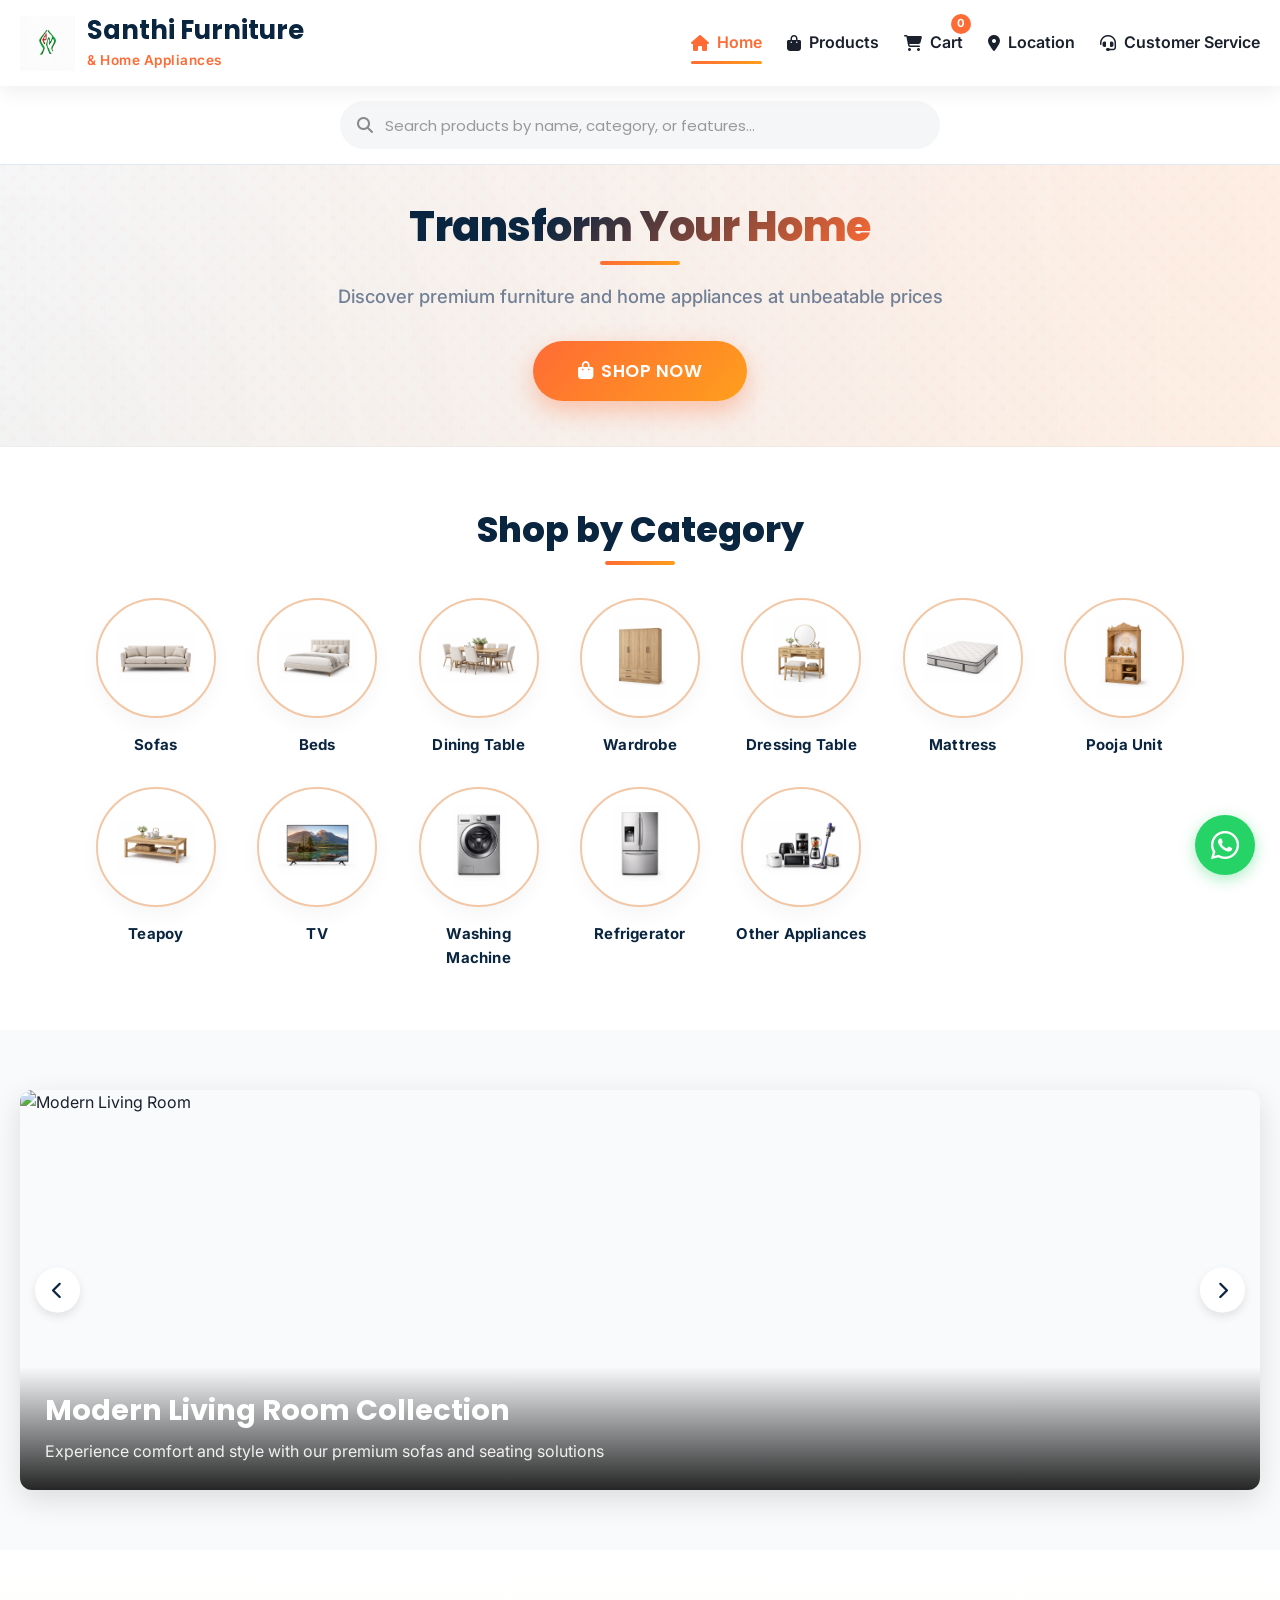
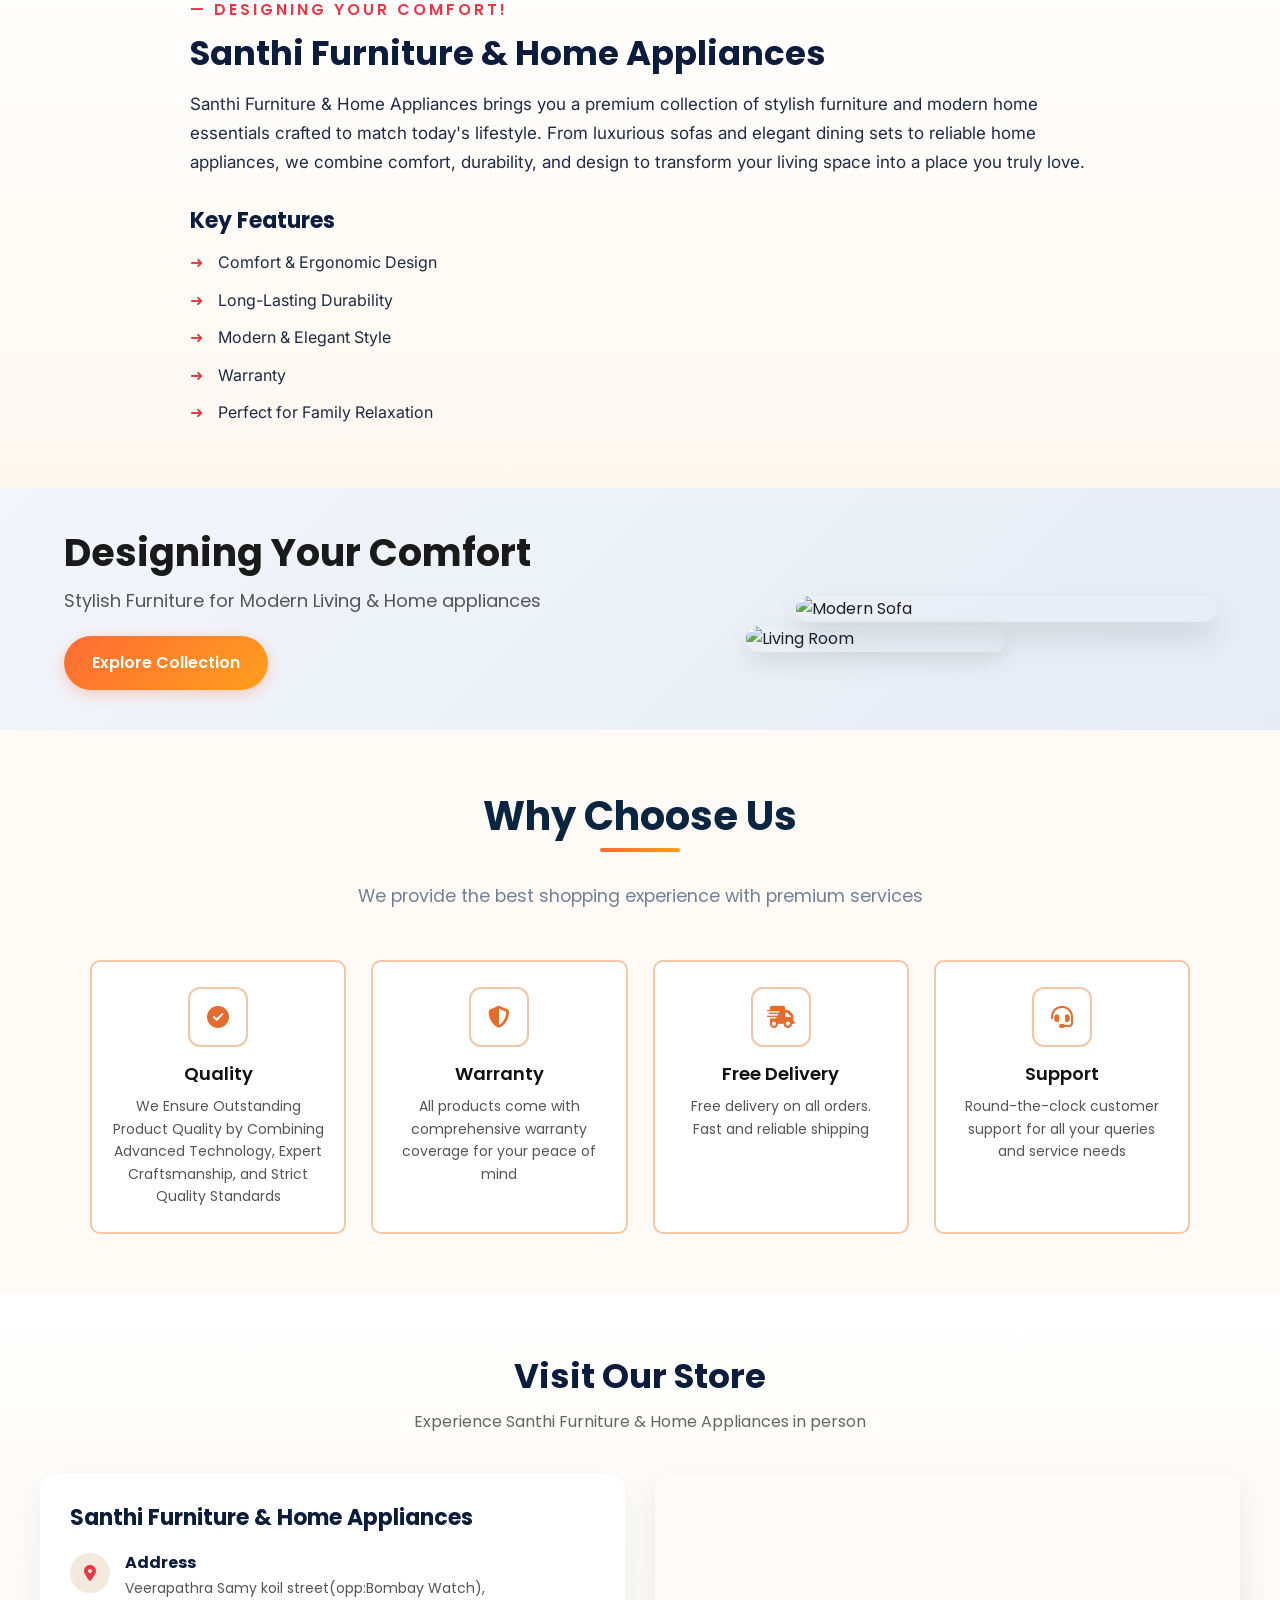
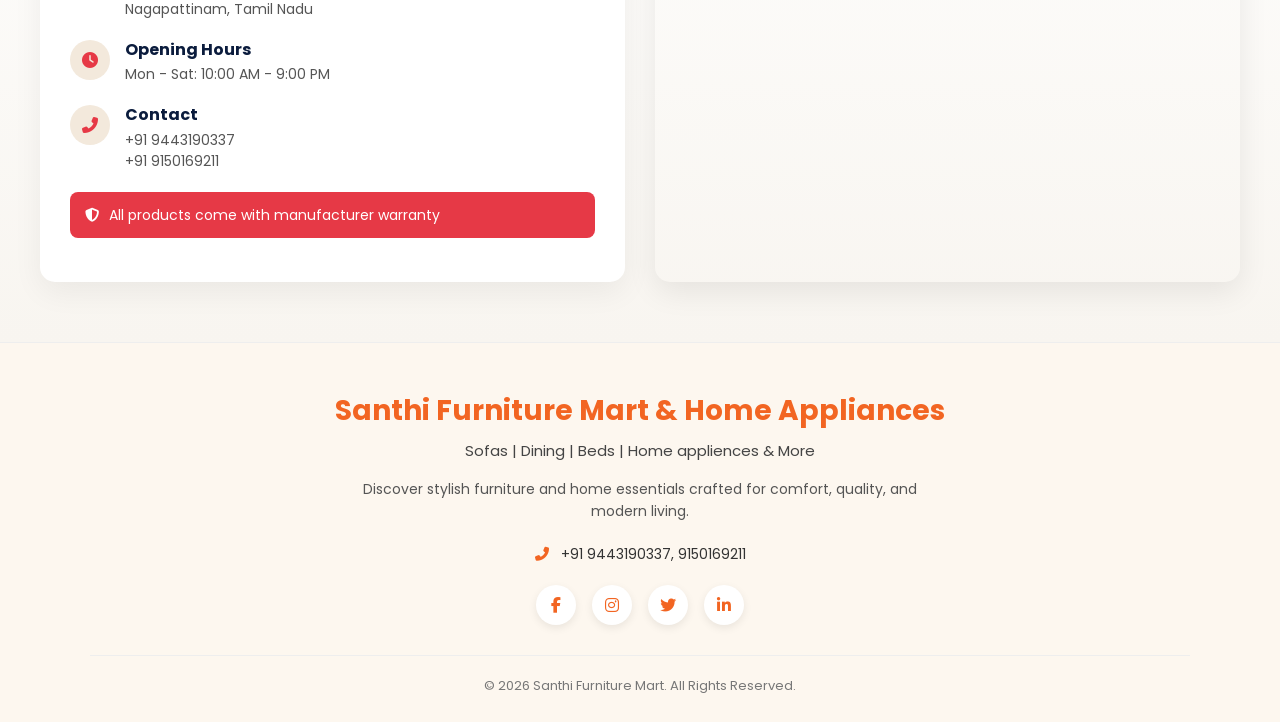
==== index.html @ c4fc2b6d "completed" ====
<!DOCTYPE html>
<html lang="en">
<head>
    <meta charset="UTF-8">
    <meta name="viewport" content="width=device-width, initial-scale=1.0">
    <title>Santhi Furniture Mart & Home Appliances | Premium Home Solutions</title>
    <link rel="stylesheet" href="https://cdnjs.cloudflare.com/ajax/libs/font-awesome/6.4.0/css/all.min.css">
    <link href="https://fonts.googleapis.com/css2?family=Poppins:wght@300;400;500;600;700;800;900&family=Inter:wght@300;400;500;600;700&display=swap" rel="stylesheet">
    <style>
        /* ===== CSS VARIABLES ===== */
        :root {
            --primary: #0a2540;
            --primary-light: #1a3a5f;
            --secondary: #ff6b35;
            --secondary-light: #ff9f1c;
            --accent: #2ecc71;
            --light: #f8fafc;
            --dark: #1a202c;
            --gray: #718096;
            --light-gray: #e2e8f0;
            --white: #ffffff;
            --shadow: 0 4px 12px rgba(0, 0, 0, 0.08);
            --shadow-lg: 0 10px 30px rgba(0, 0, 0, 0.12);
            --shadow-hover: 0 15px 35px rgba(0, 0, 0, 0.15);
            --transition: all 0.3s cubic-bezier(0.25, 0.46, 0.45, 0.94);
            --radius: 12px;
            --radius-lg: 16px;
            --gradient: linear-gradient(135deg, var(--primary) 0%, var(--primary-light) 100%);
            --gradient-secondary: linear-gradient(135deg, var(--secondary) 0%, var(--secondary-light) 100%);
        }

        /* ===== RESET & BASE STYLES ===== */
        * {
            margin: 0;
            padding: 0;
            box-sizing: border-box;
        }

        html {
            scroll-behavior: smooth;
        }

        body {
            font-family: 'Inter', sans-serif;
            color: var(--dark);
            line-height: 1.6;
            background-color: #fdf7ef;
            overflow-x: hidden;
        }

        h1, h2, h3, h4, h5, h6 {
            font-family: 'Poppins', sans-serif;
            font-weight: 700;
            line-height: 1.3;
        }

        a {
            text-decoration: none;
            color: inherit;
        }

        ul {
            list-style: none;
        }

        img {
            max-width: 100%;
            height: auto;
            display: block;
        }

        .container {
            width: 100%;
            max-width: 1280px;
            margin: 0 auto;
            padding: 0 20px;
        }

        .btn {
            display: inline-flex;
            align-items: center;
            justify-content: center;
            gap: 8px;
            padding: 14px 28px;
            border-radius: 50px;
            font-weight: 600;
            font-size: 1rem;
            transition: var(--transition);
            cursor: pointer;
            border: none;
            font-family: 'Poppins', sans-serif;
        }

        .btn-primary {
            background: var(--gradient-secondary);
            color: white;
            box-shadow: 0 4px 15px rgba(255, 107, 53, 0.3);
        }

        .btn-primary:hover {
            transform: translateY(-3px);
            box-shadow: 0 8px 20px rgba(255, 107, 53, 0.4);
        }

        .btn-outline {
            background: transparent;
            color: var(--primary);
            border: 2px solid var(--primary);
        }

        .btn-outline:hover {
            background: var(--primary);
            color: white;
        }

        .btn-large {
            padding: 18px 40px;
            font-size: 1.2rem;
        }

        .section-title {
            text-align: center;
            margin-bottom: 50px;
        }

        .section-title h2 {
            font-size: 2.5rem;
            color: var(--primary);
            margin-bottom: 15px;
            position: relative;
            display: inline-block;
        }

        .section-title h2::after {
            content: '';
            position: absolute;
            bottom: -10px;
            left: 50%;
            transform: translateX(-50%);
            width: 80px;
            height: 4px;
            background: var(--gradient-secondary);
            border-radius: 2px;
        }

        .section-title p {
            color: var(--gray);
            max-width: 600px;
            margin: 25px auto 0;
            font-size: 1.1rem;
        }

        /* ===== HEADER & NAVIGATION ===== */
        header {
            background: var(--white);
            box-shadow: 0 4px 20px rgba(0, 0, 0, 0.08);
            position: sticky;
            top: 0;
            z-index: 1000;
            padding: 15px 0;
        }

        .header-container {
            display: flex;
            align-items: center;
            justify-content: space-between;
        }

        /* Logo & Brand */
        .logo-container {
            display: flex;
            align-items: center;
            gap: 12px;
        }

        .logo-img {
            width: 55px;
            height: 55px;
            object-fit: contain;
        }

        .brand-text h1 {
            font-size: 1.6rem;
            color: var(--primary);
            margin-bottom: 4px;
            line-height: 1.2;
        }

        .brand-text p {
            font-size: 0.85rem;
            color: var(--secondary);
            font-weight: 600;
            letter-spacing: 0.5px;
        }

        /* Desktop Navigation */
        .desktop-nav {
            display: flex;
            align-items: center;
            gap: 30px;
            width: 100%;
        }

        .nav-links {
            display: flex;
            gap: 25px;
            margin-left: auto;
        }

        .nav-links a {
            font-weight: 600;
            font-size: 1rem;
            color: var(--dark);
            padding: 8px 0;
            position: relative;
            transition: var(--transition);
            display: flex;
            align-items: center;
            gap: 8px;
        }

        .nav-links a:hover {
            color: var(--secondary);
        }

        .nav-links a.active {
            color: var(--secondary);
        }

        .nav-links a.active::after {
            content: '';
            position: absolute;
            bottom: 0;
            left: 0;
            width: 100%;
            height: 3px;
            background: var(--gradient-secondary);
            border-radius: 3px;
        }

        .cart-icon {
            position: relative;
            font-size: 1.3rem;
            color: var(--primary);
        }

        .cart-count {
            position: absolute;
            top: -8px;
            right: -8px;
            background: var(--secondary);
            color: white;
            font-size: 0.7rem;
            font-weight: 700;
            width: 20px;
            height: 20px;
            border-radius: 50%;
            display: flex;
            align-items: center;
            justify-content: center;
        }

        /* Mobile Navigation */
        .mobile-nav {
            display: none;
            align-items: center;
            justify-content: space-between;
            width: 100%;
        }

        .mobile-nav-right {
            display: flex;
            align-items: center;
            gap: 20px;
        }

        .mobile-menu-btn {
            background: none;
            border: none;
            font-size: 1.5rem;
            color: var(--primary);
            cursor: pointer;
            padding: 8px;
            border-radius: 8px;
            transition: var(--transition);
        }

        .mobile-menu-btn:hover {
            background: rgba(10, 37, 64, 0.05);
        }

        .mobile-nav-links {
            position: fixed;
            top: 0;
            right: -100%;
            width: 85%;
            max-width: 320px;
            height: 100vh;
            background: var(--white);
            padding: 30px 25px;
            box-shadow: -5px 0 30px rgba(0, 0, 0, 0.1);
            z-index: 1001;
            transition: var(--transition);
            overflow-y: auto;
            display: flex;
            flex-direction: column;
        }

        .mobile-nav-links.active {
            right: 0;
        }

        .mobile-nav-header {
            display: flex;
            align-items: center;
            justify-content: space-between;
            margin-bottom: 30px;
            padding-bottom: 20px;
            border-bottom: 1px solid var(--light-gray);
        }

        .mobile-nav-header .logo-container {
            gap: 10px;
        }

        .mobile-nav-header .logo-img {
            width: 45px;
            height: 45px;
        }

        .mobile-nav-header .brand-text h1 {
            font-size: 1.3rem;
        }

        .close-menu-btn {
            background: none;
            border: none;
            font-size: 1.8rem;
            color: var(--gray);
            cursor: pointer;
            padding: 5px;
        }

        .mobile-nav-links ul {
            display: flex;
            flex-direction: column;
            gap: 5px;
        }

        .mobile-nav-links ul li a {
            display: flex;
            align-items: center;
            gap: 12px;
            padding: 16px 20px;
            border-radius: 10px;
            font-weight: 600;
            color: var(--dark);
            transition: var(--transition);
        }

        .mobile-nav-links ul li a:hover,
        .mobile-nav-links ul li a.active {
            background: rgba(255, 107, 53, 0.1);
            color: var(--secondary);
        }

        .mobile-nav-links ul li a i {
            font-size: 1.2rem;
            width: 24px;
        }

        .mobile-cart-count {
            background: var(--secondary);
            color: white;
            font-size: 0.75rem;
            font-weight: 700;
            padding: 2px 8px;
            border-radius: 10px;
            margin-left: auto;
        }

        /* ===== SEARCH BAR SECTION (ALWAYS VISIBLE) ===== */
        .search-section {
            background: white;
            padding: 15px 0;
            border-bottom: 1px solid var(--light-gray);
            display: block;
        }

        .search-container {
            display: flex;
            flex-direction: column;
            gap: 15px;
        }

        .search-bar {
            display: flex;
            align-items: center;
            background: #f4f6f8;
            border-radius: 50px;
            padding: 0 15px;
            height: 48px;
            border: 2px solid transparent;
            transition: var(--transition);
            position: relative;
            max-width: 600px;
            margin: 0 auto;
            width: 100%;
        }

        .search-bar:focus-within {
            background: #ffffff;
            border-color: #ff6b35;
            box-shadow: 0 0 0 4px rgba(255,107,53,0.08);
        }

        .search-bar i {
            color: #888;
            font-size: 16px;
            margin-right: 12px;
        }

        .search-bar input {
            border: none;
            outline: none;
            background: transparent;
            width: 100%;
            font-size: 15px;
            font-family: 'Poppins', sans-serif;
            color: var(--dark);
        }

        .search-bar input::placeholder {
            color: #999;
        }

        .search-results {
            position: absolute;
            top: 100%;
            left: 0;
            right: 0;
            background: white;
            border-radius: var(--radius);
            box-shadow: var(--shadow-lg);
            max-height: 350px;
            overflow-y: auto;
            display: none;
            z-index: 1000;
            margin-top: 8px;
        }

        .search-results.active {
            display: block;
        }

        .search-result-item {
            display: flex;
            align-items: center;
            gap: 12px;
            padding: 12px;
            border-bottom: 1px solid var(--light-gray);
            cursor: pointer;
            transition: var(--transition);
        }

        .search-result-item:hover {
            background: var(--light);
        }

        .search-result-item img {
            width: 45px;
            height: 45px;
            object-fit: contain;
            background: #f8f9fa;
            border-radius: 6px;
            padding: 5px;
        }

        .search-result-info h4 {
            font-size: 0.9rem;
            color: var(--primary);
            margin-bottom: 4px;
        }

        .search-result-info p {
            font-size: 0.8rem;
            color: var(--secondary);
            font-weight: 600;
        }

        .no-results {
            padding: 15px;
            text-align: center;
            color: var(--gray);
        }

        /* ===== SHOP CATEGORY SECTION ===== */
        .shop-category {
            padding: 60px 20px;
            text-align: center;
            background: #ffffff;
            position: relative;
        }

        .shop-category h2 {
            font-size: 2.2rem;
            margin-bottom: 45px;
            color: var(--primary);
            font-weight: 800;
            position: relative;
            display: inline-block;
        }

        .shop-category h2::after {
            content: '';
            position: absolute;
            bottom: -12px;
            left: 50%;
            transform: translateX(-50%);
            width: 70px;
            height: 4px;
            background: var(--gradient-secondary);
            border-radius: 4px;
        }

        .category-grid {
            display: grid;
            grid-template-columns: repeat(auto-fit, minmax(120px, 1fr));
            gap: 30px;
            max-width: 1100px;
            margin: auto;
        }

        .category-card {
            text-decoration: none;
            color: var(--primary);
            font-weight: 700;
            transition: var(--transition);
        }

        .circle {
            width: 120px;
            height: 120px;
            margin: auto;
            border-radius: 50%;
            overflow: hidden;
            background: #ffffff;
            display: flex;
            align-items: center;
            justify-content: center;
            position: relative;
            border: 2px solid #f2c7a6;
            transition: all 0.4s cubic-bezier(0.175, 0.885, 0.32, 1.275);
            box-shadow: 0 8px 20px rgba(0, 0, 0, 0.04);
        }

        .category-card:hover .circle {
            border-color: var(--secondary);
            background: #ffffff;
            box-shadow: 0 15px 35px rgba(255, 107, 53, 0.18);
            transform: translateY(-8px);
        }

        .circle img {
            width: 70%;
            height: 70%;
            object-fit: contain;
            transition: transform 0.4s ease;
            transform: scale(1);
        }

        .category-card:hover .circle img {
            transform: scale(1.15) rotate(5deg);
        }

        .category-card:active .circle img {
            transform: scale(1.05);
        }

        .category-card span {
            display: block;
            margin-top: 15px;
            font-size: 15px;
            color: var(--primary);
            transition: var(--transition);
            font-weight: 700;
            letter-spacing: 0.2px;
        }

        .category-card:hover span {
            color: var(--secondary);
            transform: translateY(2px);
        }

        /* ===== HERO SECTION (SMALLER) ===== */
        .hero-section {
            padding: 35px 0 45px;
            background: radial-gradient(circle at top right, rgba(255, 107, 53, 0.08), transparent), 
                        radial-gradient(circle at bottom left, rgba(10, 37, 64, 0.05), transparent),
                        linear-gradient(135deg, #ffffff 0%, #fdf7ef 100%);
            text-align: center;
            position: relative;
            overflow: hidden;
            border-bottom: 1px solid rgba(0,0,0,0.03);
        }

        .hero-section::before {
            content: '';
            position: absolute;
            top: 0;
            left: 0;
            right: 0;
            bottom: 0;
            background: url('data:image/svg+xml,<svg width="20" height="20" viewBox="0 0 20 20" xmlns="http://www.w3.org/2000/svg"><g fill="%23ff6b35" fill-opacity="0.02" fill-rule="evenodd"><circle cx="3" cy="3" r="3" /><circle cx="13" cy="13" r="3" /></g></svg>');
            pointer-events: none;
        }

        .hero-section .section-title {
            margin-bottom: 30px;
        }

        .hero-section .section-title h2 {
            font-size: 2.6rem;
            margin-bottom: 12px;
            font-weight: 800;
            background: linear-gradient(135deg, var(--primary) 30%, var(--secondary) 100%);
            -webkit-background-clip: text;
            -webkit-text-fill-color: transparent;
            letter-spacing: -0.5px;
        }

        .hero-section .section-title p {
            font-size: 1.15rem;
            margin-top: 15px;
            color: var(--gray);
            max-width: 650px;
            margin-left: auto;
            margin-right: auto;
            font-weight: 500;
        }

        .hero-cta {
            margin-top: 25px;
        }

        .hero-cta .btn {
            padding: 16px 45px;
            font-size: 1.1rem;
            letter-spacing: 0.5px;
            text-transform: uppercase;
            box-shadow: 0 10px 25px rgba(255, 107, 53, 0.35);
        }

        /* ===== FEATURED PRODUCTS SLIDER ===== */
        .featured-section {
            padding: 60px 0;
            background-color: #f8fafc;
        }

        .slider-container {
            position: relative;
            overflow: hidden;
            border-radius: var(--radius);
            box-shadow: var(--shadow-lg);
            height: 400px;
        }

        .slider {
            display: flex;
            transition: transform 0.5s ease;
            height: 100%;
        }

        .slide {
            min-width: 100%;
            height: 100%;
            position: relative;
        }

        .slide img {
            width: 100%;
            height: 100%;
            object-fit: cover;
        }

        .slide-content {
            position: absolute;
            bottom: 0;
            left: 0;
            right: 0;
            background: linear-gradient(transparent, rgba(0,0,0,0.85));
            color: white;
            padding: 25px;
        }

        .slide-content h3 {
            font-size: 1.8rem;
            margin-bottom: 10px;
        }

        .slide-content p {
            font-size: 1rem;
            max-width: 600px;
            opacity: 0.9;
        }

        .slider-nav {
            position: absolute;
            top: 50%;
            transform: translateY(-50%);
            width: 100%;
            display: flex;
            justify-content: space-between;
            padding: 0 15px;
            z-index: 10;
        }

        .slider-btn {
            background-color: rgba(255, 255, 255, 0.9);
            border: none;
            width: 45px;
            height: 45px;
            border-radius: 50%;
            font-size: 1.1rem;
            color: var(--primary);
            cursor: pointer;
            transition: var(--transition);
            display: flex;
            align-items: center;
            justify-content: center;
            box-shadow: 0 4px 10px rgba(0, 0, 0, 0.1);
        }

        .slider-btn:hover {
            background-color: white;
            transform: scale(1.1);
            color: var(--secondary);
        }

        .slider-dots {
            display: flex;
            justify-content: center;
            gap: 10px;
            margin-top: 20px;
        }

        .dot {
            width: 12px;
            height: 12px;
            border-radius: 50%;
            background-color: var(--light-gray);
            cursor: pointer;
            transition: var(--transition);
        }

        .dot.active {
            background-color: var(--secondary);
            transform: scale(1.2);
        }

        /* ===== ABOUT BRAND SECTION ===== */
        .about-brand {
            padding: 50px 20px;
            background: linear-gradient(to bottom, #ffffff, #fdf7ef);
        }

        .content {
            max-width: 900px;
            margin: auto;
        }

        .tagline {
            color: #e63946;
            letter-spacing: 3px;
            font-weight: 600;
            margin-bottom: 10px;
            opacity: 0;
            transform: translateY(20px);
        }

        .brand-name {
            font-size: 34px;
            color: #0b1c3d;
            margin: 5px 0 15px;
            font-weight: 700;
            opacity: 0;
            transform: translateY(20px);
        }

        .description {
            font-size: 17px;
            line-height: 1.7;
            color: #1f2a44;
            opacity: 0;
            transform: translateY(20px);
            margin-bottom: 25px;
        }

        .features-title {
            margin-top: 30px;
            font-size: 22px;
            color: #0b1c3d;
            opacity: 0;
            margin-bottom: 15px;
        }

        .features {
            list-style: none;
            padding: 0;
        }

        .features li {
            font-size: 16px;
            margin-bottom: 12px;
            padding-left: 28px;
            position: relative;
            color: #1f2a44;
            opacity: 0;
            transform: translateX(-20px);
        }

        .features li::before {
            content: "➜";
            position: absolute;
            left: 0;
            color: #e63946;
            font-size: 16px;
            top: 0;
        }

        @keyframes fadeUp {
            to {
                opacity: 1;
                transform: translateY(0);
            }
        }

        @keyframes fadeRight {
            to {
                opacity: 1;
                transform: translateX(0);
            }
        }

        .animate {
            animation-fill-mode: forwards;
        }

        .fade-up {
            animation: fadeUp 0.8s ease forwards;
        }

        .fade-right {
            animation: fadeRight 0.6s ease forwards;
        }

        /* ===== DESIGN YOUR COMFORT SECTION ===== */
        .hero {
            display: flex;
            align-items: center;
            justify-content: space-between;
            padding: 40px 5%;
            background: linear-gradient(135deg, #f3f6fb, #e6ecf5);
            font-family: 'Poppins', sans-serif;
            min-height: auto;
        }

        .hero-text {
            max-width: 520px;
        }

        .hero-text h1 {
            font-size: 38px;
            color: #1a1a1a;
            margin-bottom: 10px;
        }

        .hero-text p {
            font-size: 18px;
            color: #555;
            margin-bottom: 20px;
        }

        .hero-images {
            position: relative;
            margin-top: 0;
        }

        .img-main {
            width: 420px;
            border-radius: 20px;
            box-shadow: 0 15px 30px rgba(0,0,0,0.12);
        }

        .img-small {
            width: 260px;
            position: absolute;
            bottom: -30px;
            left: -50px;
            border-radius: 15px;
            box-shadow: 0 10px 25px rgba(0,0,0,0.1);
            transition: var(--transition);
        }

        .img-small:hover {
            transform: scale(1.05);
        }

        /* ===== FEATURES SECTION (WHY CHOOSE US) ===== */
        .features-section {
            background: #fffaf5;
            padding: 60px 20px;
            font-family: 'Poppins', sans-serif;
        }

        .features-grid {
            display: grid;
            grid-template-columns: repeat(4, 1fr);
            gap: 20px;
            max-width: 1100px;
            margin: 0 auto;
        }

        .feature-card {
            background: #ffffff;
            border: 2px solid #f2c7a6;
            border-radius: 10px;
            padding: 25px 20px;
            text-align: center;
            transition: var(--transition);
            opacity: 0;
            transform: translateY(30px);
        }

        .feature-card.animate {
            opacity: 1;
            transform: translateY(0);
            transition: opacity 0.8s ease, transform 0.8s ease;
        }

        .feature-card:hover {
            transform: translateY(-5px);
            box-shadow: 0 8px 20px rgba(0,0,0,0.08);
        }

        .feature-icon {
            width: 60px;
            height: 60px;
            margin: 0 auto 15px;
            border: 2px solid #f2c7a6;
            border-radius: 12px;
            display: flex;
            align-items: center;
            justify-content: center;
            font-size: 22px;
            color: #e46c2f;
            background: #fff;
        }

        .feature-card h4 {
            font-size: 18px;
            font-weight: 600;
            color: #111;
            margin-bottom: 10px;
        }

        .feature-card p {
            font-size: 14px;
            color: #555;
            line-height: 1.6;
            margin: 0;
        }

        /* ===== LOCATION SECTION ===== */
        .location-section {
            padding: 60px 20px;
            background: linear-gradient(to bottom, #ffffff, #f8f5f0);
            font-family: 'Poppins', sans-serif;
        }

        .section-header {
            text-align: center;
            margin-bottom: 40px;
        }

        .section-header h2 {
            font-size: 34px;
            color: #0b1c3d;
            margin-bottom: 10px;
        }

        .section-header p {
            color: #666;
            font-size: 16px;
        }

        .location-wrapper {
            display: grid;
            grid-template-columns: 1fr 1fr;
            gap: 30px;
            align-items: stretch;
            max-width: 1200px;
            margin: 0 auto;
        }

        .location-card {
            background: #ffffff;
            padding: 30px;
            border-radius: 15px;
            box-shadow: 0 10px 30px rgba(0,0,0,0.06);
            transition: var(--transition);
        }

        .location-card:hover {
            transform: translateY(-5px);
        }

        .location-card h3 {
            margin-bottom: 20px;
            font-size: 22px;
            color: #0b1c3d;
        }

        .info-item {
            display: flex;
            align-items: flex-start;
            margin-bottom: 20px;
        }

        .icon {
            width: 40px;
            height: 40px;
            background: #f3e9dc;
            border-radius: 50%;
            display: flex;
            align-items: center;
            justify-content: center;
            margin-right: 15px;
            flex-shrink: 0;
        }

        .icon i {
            color: #e63946;
            font-size: 16px;
        }

        .info-item h4 {
            margin: 0;
            font-size: 16px;
            color: #0b1c3d;
        }

        .info-item p {
            margin: 4px 0 0;
            color: #555;
            font-size: 14px;
            line-height: 1.5;
        }

        .warranty-box {
            margin-top: 20px;
            padding: 12px 15px;
            background: #e63946;
            color: #fff;
            border-radius: 8px;
            display: flex;
            align-items: center;
            font-size: 14px;
        }

        .warranty-box i {
            margin-right: 10px;
        }

        .map-card {
            border-radius: 15px;
            overflow: hidden;
            box-shadow: 0 10px 30px rgba(0,0,0,0.08);
            min-height: 400px;
        }

        .map-card iframe {
            width: 100%;
            height: 100%;
            min-height: 400px;
            border: none;
        }

        /* ===== WHATSAPP BUTTON ===== */
        .whatsapp-chat {
            position: fixed;
            bottom: 25px;
            right: 25px;
            z-index: 999;
        }

        .whatsapp-btn {
            width: 60px;
            height: 60px;
            background-color: #25D366;
            border-radius: 50%;
            display: flex;
            align-items: center;
            justify-content: center;
            color: white;
            font-size: 2rem;
            box-shadow: 0 4px 15px rgba(37, 211, 102, 0.4);
            transition: var(--transition);
            text-decoration: none;
            animation: pulse 2s infinite;
        }

        .whatsapp-btn:hover {
            transform: scale(1.1);
            box-shadow: 0 6px 20px rgba(37, 211, 102, 0.6);
        }

        @keyframes pulse {
            0% { box-shadow: 0 0 0 0 rgba(37, 211, 102, 0.7); }
            70% { box-shadow: 0 0 0 12px rgba(37, 211, 102, 0); }
            100% { box-shadow: 0 0 0 0 rgba(37, 211, 102, 0); }
        }

        /* ===== FOOTER ===== */
        .main-footer {
            background: #fdf7ef;
            padding: 50px 20px 25px;
            font-family: 'Poppins', sans-serif;
            color: #222;
            border-top: 1px solid #eee;
        }

        .footer-container {
            max-width: 1100px;
            margin: auto;
            text-align: center;
        }

        .footer-logo {
            font-size: 28px;
            font-weight: 700;
            color: #f26522;
            margin-bottom: 10px;
        }

        .footer-tagline {
            font-size: 15px;
            color: #444;
            margin-bottom: 15px;
        }

        .footer-description {
            font-size: 14px;
            color: #555;
            max-width: 600px;
            margin: 0 auto 20px;
            line-height: 1.6;
        }

        .footer-contact p {
            font-size: 14px;
            margin: 5px 0;
            color: #333;
        }

        .footer-contact i {
            color: #f26522;
            margin-right: 8px;
        }

        .footer-socials {
            margin: 20px 0 30px;
        }

        .footer-socials a {
            display: inline-flex;
            justify-content: center;
            align-items: center;
            width: 40px;
            height: 40px;
            margin: 0 6px;
            border-radius: 50%;
            background: #fff;
            color: #f26522;
            font-size: 16px;
            box-shadow: 0 3px 8px rgba(0,0,0,0.08);
            transition: var(--transition);
        }

        .footer-socials a:hover {
            background: #f26522;
            color: #fff;
            transform: translateY(-3px);
        }

        .footer-bottom {
            margin-top: 30px;
            padding-top: 20px;
            border-top: 1px solid #eee;
            font-size: 13px;
            color: #777;
        }

        /* ===== MODAL STYLES ===== */
        .full-page-modal {
            display: none;
            position: fixed;
            top: 0;
            left: 0;
            width: 100%;
            height: 100%;
            background-color: white;
            z-index: 2000;
            overflow-y: auto;
            animation: slideIn 0.3s ease;
        }

        @keyframes slideIn {
            from { transform: translateY(100%); opacity: 0; }
            to { transform: translateY(0); opacity: 1; }
        }

        .modal-content {
            padding: 20px;
            max-width: 1200px;
            margin: 0 auto;
            position: relative;
        }

        .modal-close-btn {
            position: absolute;
            top: 20px;
            right: 20px;
            background: none;
            border: none;
            color: var(--gray);
            font-size: 2rem;
            cursor: pointer;
            transition: var(--transition);
            z-index: 100;
            width: 40px;
            height: 40px;
            display: flex;
            align-items: center;
            justify-content: center;
            border-radius: 50%;
        }

        .modal-close-btn:hover {
            background: rgba(0, 0, 0, 0.05);
            color: var(--dark);
        }

        /* ===== NOTIFICATION STYLES ===== */
        .notification {
            position: fixed;
            top: 100px;
            right: 20px;
            background: var(--secondary);
            color: white;
            padding: 15px 20px;
            border-radius: var(--radius);
            z-index: 9999;
            animation: slideIn 0.3s ease;
            box-shadow: var(--shadow-lg);
            max-width: 300px;
            font-weight: 600;
        }

        @keyframes slideOut {
            from { transform: translateX(0); opacity: 1; }
            to { transform: translateX(100%); opacity: 0; }
        }

        /* ===== CART MODAL ENHANCEMENTS ===== */
        .cart-full {
            max-width: 1200px;
            margin: 0 auto;
            padding-top: 40px;
        }

        .cart-header {
            margin-bottom: 25px;
        }

        .cart-header h3 {
            font-size: 1.8rem;
            color: var(--primary);
            margin-bottom: 8px;
        }

        .cart-header p {
            color: var(--gray);
            font-size: 0.9rem;
        }

        .cart-items-grid {
            display: grid;
            grid-template-columns: repeat(auto-fill, minmax(280px, 1fr));
            gap: 20px;
            margin-bottom: 30px;
        }

        .cart-item-full {
            display: flex;
            flex-direction: column;
            padding: 15px;
            background: white;
            border-radius: var(--radius);
            box-shadow: var(--shadow);
            align-items: center;
            text-align: center;
            height: 100%;
        }

        .cart-item-image {
            width: 100%;
            height: 180px;
            background: #f8f9fa;
            border-radius: var(--radius);
            overflow: hidden;
            display: flex;
            align-items: center;
            justify-content: center;
            padding: 15px;
            margin-bottom: 15px;
        }

        .cart-item-image img {
            max-width: 100%;
            max-height: 100%;
            object-fit: contain;
        }

        .cart-item-details {
            display: flex;
            flex-direction: column;
            gap: 10px;
            width: 100%;
            flex-grow: 1;
        }

        .cart-item-title {
            font-size: 1.1rem;
            font-weight: 600;
            color: var(--primary);
            margin: 0;
            line-height: 1.3;
        }

        .cart-item-price {
            font-size: 1.2rem;
            color: var(--secondary);
            font-weight: 700;
        }

        .cart-item-quantity {
            display: flex;
            align-items: center;
            justify-content: center;
            gap: 12px;
            margin: 15px 0;
        }

        .quantity-btn {
            width: 36px;
            height: 36px;
            background: var(--light-gray);
            border: none;
            border-radius: 6px;
            cursor: pointer;
            display: flex;
            align-items: center;
            justify-content: center;
            font-weight: 600;
            font-size: 1rem;
            transition: var(--transition);
        }

        .quantity-btn:hover {
            background: var(--gray);
            color: white;
        }

        .cart-item-quantity span {
            min-width: 40px;
            text-align: center;
            font-weight: 600;
            font-size: 1.1rem;
        }

        .cart-item-actions {
            display: flex;
            justify-content: space-between;
            align-items: center;
            width: 100%;
            margin-top: auto;
        }

        .cart-item-total {
            font-size: 1.2rem;
            font-weight: 700;
            color: var(--primary);
        }

        .cart-item-remove {
            background: none;
            border: none;
            color: #e53e3e;
            cursor: pointer;
            padding: 8px;
            font-size: 1.2rem;
            transition: var(--transition);
            width: 40px;
            height: 40px;
            display: flex;
            align-items: center;
            justify-content: center;
            border-radius: 50%;
        }

        .cart-item-remove:hover {
            background: rgba(229, 62, 62, 0.1);
        }

        .cart-summary {
            background: white;
            padding: 20px;
            border-radius: var(--radius);
            box-shadow: var(--shadow);
            margin-top: 25px;
        }

        .summary-row {
            display: flex;
            justify-content: space-between;
            align-items: center;
            margin-bottom: 10px;
            padding-bottom: 10px;
            border-bottom: 1px solid var(--light-gray);
        }

        .summary-row:last-child {
            border-bottom: none;
            margin-bottom: 0;
            padding-bottom: 0;
        }

        .summary-label {
            color: var(--gray);
            font-size: 0.9rem;
        }

        .summary-value {
            font-weight: 600;
            color: var(--dark);
            font-size: 0.9rem;
        }

        .cart-total {
            font-size: 1.3rem;
            color: var(--secondary);
            font-weight: 700;
        }

        .cart-actions {
            display: flex;
            gap: 12px;
            margin-top: 20px;
        }

        .btn-clear-cart {
            flex: 1;
            background: transparent;
            color: #e53e3e;
            border: 2px solid #e53e3e;
            padding: 12px;
            border-radius: var(--radius);
            font-weight: 600;
            cursor: pointer;
            transition: var(--transition);
            font-size: 0.9rem;
            height: 46px;
            display: flex;
            align-items: center;
            justify-content: center;
            gap: 6px;
        }

        .btn-clear-cart:hover {
            background: #e53e3e;
            color: white;
        }

        .btn-checkout {
            flex: 2;
            background: var(--gradient-secondary);
            color: white;
            border: none;
            padding: 12px;
            border-radius: var(--radius);
            font-weight: 600;
            cursor: pointer;
            transition: var(--transition);
            font-size: 0.9rem;
            height: 46px;
            display: flex;
            align-items: center;
            justify-content: center;
            gap: 6px;
        }

        .btn-checkout:hover {
            transform: translateY(-2px);
            box-shadow: 0 5px 15px rgba(255, 107, 53, 0.3);
        }

        .empty-cart {
            text-align: center;
            padding: 60px 20px;
            color: var(--gray);
        }

        .empty-cart i {
            font-size: 4rem;
            color: var(--light-gray);
            margin-bottom: 15px;
        }

        .empty-cart h3 {
            font-size: 1.5rem;
            color: var(--primary);
            margin-bottom: 8px;
        }

        .empty-cart p {
            font-size: 1rem;
            margin-bottom: 25px;
        }

        /* ===== RESPONSIVE DESIGN ===== */
        @media (max-width: 1200px) {
            .location-wrapper {
                gap: 25px;
            }
            
            .img-main {
                width: 380px;
            }
            
            .img-small {
                width: 240px;
                left: -40px;
            }
        }

        @media (max-width: 1024px) {
            .location-wrapper {
                grid-template-columns: 1fr;
                max-width: 800px;
            }
            
            .hero {
                padding: 40px 5%;
            }
            
            .img-main {
                width: 350px;
            }
            
            .img-small {
                width: 220px;
                left: -30px;
            }
        }

        @media (max-width: 900px) {
            .hero {
                flex-direction: column;
                text-align: center;
                padding: 40px 20px;
                gap: 30px;
            }
            
            .hero-text {
                max-width: 100%;
            }
            
            .hero-text h1 {
                font-size: 32px;
            }
            
            .hero-text p {
                font-size: 16px;
            }
            
            .hero-images {
                width: 100%;
                max-width: 500px;
                margin: 0 auto;
            }
            
            .img-main {
                width: 100%;
            }
            
            .img-small {
                display: none;
            }
            
            .category-grid {
                grid-template-columns: repeat(4, 1fr);
                gap: 20px;
            }
            
            .circle {
                width: 100px;
                height: 100px;
            }
            
            .circle img {
                width: 70%;
                height: 70%;
            }
        }

        @media (max-width: 768px) {
            .desktop-nav {
                display: none;
            }
            
            .mobile-nav {
                display: flex;
            }
            
            .section-title h2 {
                font-size: 2rem;
            }
            
            .section-title p {
                font-size: 1rem;
            }
            
            .hero-section {
                padding: 15px 0 25px;
            }
            
            .hero-section .section-title h2 {
                font-size: 1.8rem;
            }
            
            .hero-cta .btn {
                padding: 12px 30px;
                font-size: 1rem;
            }
            
            .featured-section {
                padding: 50px 0;
            }
            
            .slider-container {
                height: 350px;
            }
            
            .slide-content h3 {
                font-size: 1.5rem;
            }
            
            .slide-content p {
                font-size: 0.95rem;
            }
            
            .brand-name {
                font-size: 28px;
            }
            
            .description {
                font-size: 15px;
            }
            
            .features-title {
                font-size: 20px;
            }
            
            .features li {
                font-size: 15px;
            }
            
            .features-grid {
                grid-template-columns: repeat(2, 1fr);
                gap: 15px;
            }
            
            .feature-card {
                padding: 20px 15px;
            }
            
            .feature-icon {
                width: 50px;
                height: 50px;
                font-size: 20px;
            }
            
            .feature-card h4 {
                font-size: 16px;
            }
            
            .feature-card p {
                font-size: 13px;
            }
            
            .location-section {
                padding: 50px 20px;
            }
            
            .section-header h2 {
                font-size: 28px;
            }
            
            .location-card {
                padding: 25px;
            }
            
            .location-card h3 {
                font-size: 20px;
            }
            
            .map-card iframe {
                min-height: 350px;
            }
            
            .whatsapp-btn {
                width: 55px;
                height: 55px;
                font-size: 1.8rem;
                bottom: 20px;
                right: 20px;
            }
            
            .footer-logo {
                font-size: 24px;
            }
            
            .footer-tagline {
                font-size: 14px;
            }
            
            .footer-description {
                font-size: 13px;
            }

            .cart-items-grid {
                grid-template-columns: repeat(2, 1fr);
                gap: 15px;
            }
        }

        @media (max-width: 600px) {
            .container {
                padding: 0 15px;
            }
            
            .logo-img {
                width: 50px;
                height: 50px;
            }
            
            .brand-text h1 {
                font-size: 1.3rem;
            }
            
            .brand-text p {
                font-size: 0.75rem;
            }
            
            .category-grid {
                gap: 15px;
            }
            
            .circle {
                width: 95px;
                height: 95px;
            }
            
            .category-card span {
                font-size: 13px;
            }
            
            .hero-section {
                padding: 10px 0 20px;
            }
            
            .hero-section .section-title h2 {
                font-size: 1.6rem;
            }
            
            .hero-cta .btn {
                padding: 10px 25px;
                font-size: 0.95rem;
            }
            
            .slider-container {
                height: 300px;
            }
            
            .slide-content {
                padding: 20px;
            }
            
            .slide-content h3 {
                font-size: 1.3rem;
            }
            
            .slider-btn {
                width: 40px;
                height: 40px;
                font-size: 1rem;
            }
            
            .about-brand {
                padding: 40px 15px;
            }
            
            .brand-name {
                font-size: 24px;
            }
            
            .description {
                font-size: 14px;
            }
            
            .features li {
                font-size: 14px;
            }
            
            .hero-text h1 {
                font-size: 28px;
            }
            
            .hero-text p {
                font-size: 15px;
            }
            
            .features-grid {
                grid-template-columns: repeat(2, 1fr);
                gap: 12px;
            }
            
            .feature-card {
                padding: 15px 12px;
            }
            
            .location-wrapper {
                gap: 20px;
            }
            
            .location-card {
                padding: 20px;
            }
            
            .icon {
                width: 36px;
                height: 36px;
                margin-right: 12px;
            }
            
            .info-item h4 {
                font-size: 15px;
            }
            
            .info-item p {
                font-size: 13px;
            }
            
            .map-card iframe {
                min-height: 300px;
            }
        }

        @media (max-width: 480px) {
            .shop-category h2 {
                font-size: 24px;
                margin-bottom: 25px;
            }
            
            .category-grid {
                gap: 10px;
            }
            
            .circle {
                width: 80px;
                height: 80px;
            }
            
            .category-card span {
                font-size: 12px;
                margin-top: 8px;
            }
            
            .hero-section .section-title h2 {
                font-size: 1.5rem;
            }
            
            .btn {
                padding: 12px 20px;
                font-size: 0.9rem;
            }
            
            .slider-container {
                height: 250px;
            }
            
            .slide-content {
                padding: 15px;
            }
            
            .slide-content h3 {
                font-size: 1.2rem;
            }
            
            .slide-content p {
                font-size: 0.85rem;
            }
            
            .brand-name {
                font-size: 22px;
            }
            
            .tagline {
                font-size: 14px;
                letter-spacing: 2px;
            }
            
            .hero-text h1 {
                font-size: 24px;
            }
            
            .features-grid {
                grid-template-columns: repeat(2, 1fr);
                gap: 10px;
            }
            
            .feature-icon {
                width: 45px;
                height: 45px;
                font-size: 18px;
            }
            
            .feature-card h4 {
                font-size: 15px;
            }
            
            .feature-card p {
                font-size: 12px;
            }
            
            .section-header h2 {
                font-size: 24px;
            }
            
            .location-card h3 {
                font-size: 18px;
            }
            
            .warranty-box {
                font-size: 13px;
                padding: 10px 12px;
            }
            
            .footer-logo {
                font-size: 20px;
            }
            
            .footer-socials a {
                width: 36px;
                height: 36px;
                font-size: 14px;
                margin: 0 4px;
            }
            
            .footer-bottom {
                font-size: 12px;
            }
            
            .whatsapp-btn {
                width: 50px;
                height: 50px;
                font-size: 1.6rem;
                bottom: 15px;
                right: 15px;
            }

            .cart-items-grid {
                grid-template-columns: repeat(2, 1fr);
                gap: 10px;
            }
        }

        @media (max-width: 360px) {
            .category-grid {
                grid-template-columns: repeat(2, 1fr);
                gap: 8px;
            }
            
            .circle {
                width: 70px;
                height: 70px;
            }
            
            .hero-section .section-title h2 {
                font-size: 1.3rem;
            }
            
            .slider-container {
                height: 220px;
            }
            
            .features-grid {
                grid-template-columns: repeat(2, 1fr);
                gap: 8px;
            }
            
            .location-card {
                padding: 15px;
            }

            .cart-items-grid {
                grid-template-columns: repeat(2, 1fr);
                gap: 8px;
            }
        }

        @media (min-width: 1024px) {
            .features-grid {
                grid-template-columns: repeat(4, 1fr);
                gap: 25px;
            }

            .cart-items-grid {
                grid-template-columns: repeat(4, 1fr);
                gap: 25px;
            }

            .cart-item-image {
                height: 200px;
            }

            .cart-item-title {
                font-size: 1.2rem;
            }
        }
    </style>
</head>
<body>
    <!-- Main Header -->
    <header>
        <div class="container">
            <!-- Desktop Navigation (without search bar) -->
            <div class="desktop-nav">
                <!-- Logo -->
                <div class="logo-container">
                    <img src="images/logo.png" alt="Santhi Furniture Logo" class="logo-img">
                    <div class="brand-text">
                        <h1>Santhi Furniture</h1>
                        <p>& Home Appliances</p>
                    </div>
                </div>

                <!-- Navigation (no search inside) -->
                <nav class="nav-links">
                    <a href="#" class="active"><i class="fas fa-home"></i> Home</a>
                    <a href="products.html"><i class="fas fa-shopping-bag"></i> Products</a>
                    <a href="#" id="desktopCartIcon"><i class="fas fa-shopping-cart"></i> Cart <span class="cart-count" id="desktopCartCount">0</span></a>
                    <a href="#location"><i class="fas fa-map-marker-alt"></i> Location</a>
                    <a href="#" class="customer-service-link" data-service="contact"><i class="fas fa-headset"></i> Customer Service</a>
                </nav>
            </div>

            <!-- Mobile Navigation -->
            <div class="mobile-nav">
                <div class="logo-container">
                    <img src="images/logo.png" alt="Santhi Furniture Logo" class="logo-img">
                    <div class="brand-text">
                        <h1>Santhi Furniture</h1>
                        <p>& Home Appliances</p>
                    </div>
                </div>
                
                <div class="mobile-nav-right">
                    <a href="#" id="mobileCartIcon" class="cart-icon">
                        <i class="fas fa-shopping-cart"></i>
                        <span class="cart-count" id="mobileCartCount">0</span>
                    </a>
                    <button class="mobile-menu-btn" id="mobileMenuBtn">
                        <i class="fas fa-bars"></i>
                    </button>
                </div>

                <!-- Mobile Menu -->
                <div class="mobile-nav-links" id="mobileNavLinks">
                    <div class="mobile-nav-header">
                        <div class="logo-container">
                            <img src="images/logo.png" alt="Santhi Furniture Logo" class="logo-img">
                            <div class="brand-text">
                                <h1>Santhi Furniture</h1>
                                <p>& Home Appliances</p>
                            </div>
                        </div>
                        <button class="close-menu-btn" id="closeMenuBtn">
                            <i class="fas fa-times"></i>
                        </button>
                    </div>

                    <ul>
                        <li><a href="#" class="active"><i class="fas fa-home"></i> Home</a></li>
                        <li><a href="products.html"><i class="fas fa-shopping-bag"></i> Products</a></li>
                        <li><a href="#" id="mobileCartLink"><i class="fas fa-shopping-cart"></i> Cart <span class="mobile-cart-count" id="mobileCartCount2">0</span></a></li>
                        <li><a href="#location"><i class="fas fa-map-marker-alt"></i> Location</a></li>
                        <li><a href="#" class="customer-service-link" data-service="contact"><i class="fas fa-headset"></i> Customer Service</a></li>
                        <li><a href="#" class="customer-service-link" data-service="warranty"><i class="fas fa-shield-alt"></i> Warranty</a></li>
                        <li><a href="#" class="customer-service-link" data-service="get-work"><i class="fas fa-briefcase"></i> Get Work</a></li>
                    </ul>
                </div>
            </div>
        </div>
    </header>

    <!-- Search Section (Always visible on desktop and mobile) -->
    <section class="search-section">
        <div class="container">
            <div class="search-container">
                <div class="search-bar">
                    <i class="fas fa-search"></i>
                    <input type="text" id="mobileSiteSearch" placeholder="Search products by name, category, or features...">
                    <div class="search-results" id="searchResults"></div>
                </div>
            </div>
        </div>
    </section>

    <!-- Hero Section (UPDATED - smaller) -->
    <section class="hero-section">
        <div class="container">
            <div class="section-title">
                <h2>Transform Your Home</h2>
                <p>Discover premium furniture and home appliances at unbeatable prices</p>
            </div>
            
            <div class="hero-cta">
                <a href="products.html" class="btn btn-primary btn-large">
                    <i class="fas fa-shopping-bag"></i> Shop Now
                </a>
            </div>
        </div>
    </section>

    <!-- Main Content -->
    <main>
        <!-- Shop by Category -->
        <section class="shop-category">
            <h2>Shop by Category</h2>
            <div class="category-grid">
                <a href="products.html?category=furniture&subcategory=sofas" class="category-card">
                    <div class="circle">
                        <img src="images/sofa.png" alt="Sofas">
                    </div>
                    <span>Sofas</span>
                </a>
                <a href="products.html?category=furniture&subcategory=beds" class="category-card">
                    <div class="circle">
                        <img src="images/bed.png" alt="Beds">
                    </div>
                    <span>Beds</span>
                </a>
                <a href="products.html?category=furniture&subcategory=dining" class="category-card">
                    <div class="circle">
                        <img src="images/dinning.png" alt="Dining Table">
                    </div>
                    <span>Dining Table</span>
                </a>
                <a href="products.html?category=furniture&subcategory=wardrobe" class="category-card">
                    <div class="circle">
                        <img src="images/wardrobe.png" alt="Wardrobe">
                    </div>
                    <span>Wardrobe</span>
                </a>
                <a href="products.html?category=furniture&subcategory=dressing" class="category-card">
                    <div class="circle">
                        <img src="images/dress.png" alt="Dressing Table">
                    </div>
                    <span>Dressing Table</span>
                </a>
                <a href="products.html?category=furniture&subcategory=mattress" class="category-card">
                    <div class="circle">
                        <img src="images/mattress.png" alt="Mattress">
                    </div>
                    <span>Mattress</span>
                </a>
                <a href="products.html?category=furniture&subcategory=pooja" class="category-card">
                    <div class="circle">
                        <img src="images/pooja.png" alt="Pooja Unit">
                    </div>
                    <span>Pooja Unit</span>
                </a>
                <a href="products.html?category=furniture&subcategory=teapoy" class="category-card">
                    <div class="circle">
                        <img src="images/teapoy.png" alt="Teapoy">
                    </div>
                    <span>Teapoy</span>
                </a>
                <a href="products.html?category=appliances&subcategory=tv" class="category-card">
                    <div class="circle">
                        <img src="images/tv.png" alt="TV">
                    </div>
                    <span>TV</span>
                </a>
                <a href="products.html?category=appliances&subcategory=washing" class="category-card">
                    <div class="circle">
                        <img src="images/washing machine.png" alt="Washing Machine">
                    </div>
                    <span>Washing Machine</span>
                </a>
                <a href="products.html?category=appliances&subcategory=refrigerator" class="category-card">
                    <div class="circle">
                        <img src="images/refrigerator.png" alt="Refrigerator">
                    </div>
                    <span>Refrigerator</span>
                </a>
                <a href="products.html?category=appliances&subcategory=other" class="category-card">
                    <div class="circle">
                        <img src="images/other.png" alt="Other Appliances">
                    </div>
                    <span>Other Appliances</span>
                </a>
            </div>
        </section>

        <!-- Featured Products -->
        <section class="featured-section">
            <div class="container">
                <div class="slider-container">
                    <div class="slider" id="slider">
                        <div class="slide">
                            <img src="https://images.unsplash.com/photo-1586023492125-27b2c045efd7?ixlib=rb-4.0.3&auto=format&fit=crop&w=1200&q=80" alt="Modern Living Room">
                            <div class="slide-content">
                                <h3>Modern Living Room Collection</h3>
                                <p>Experience comfort and style with our premium sofas and seating solutions</p>
                            </div>
                        </div>
                        <div class="slide">
                            <img src="https://images.unsplash.com/photo-1556228453-efd6c1ff04f6?ixlib=rb-4.0.3&auto=format&fit=crop&w=1200&q=80" alt="Smart Home Appliances">
                            <div class="slide-content">
                                <h3>Smart Home Appliances</h3>
                                <p>Upgrade your home with our energy-efficient and smart electronic appliances</p>
                            </div>
                        </div>
                        <div class="slide">
                            <img src="https://images.unsplash.com/photo-1616594039964-ae9021a400a0?ixlib=rb-4.0.3&auto=format&fit=crop&w=1200&q=80" alt="Bedroom Furniture">
                            <div class="slide-content">
                                <h3>Luxury Bedroom Furniture</h3>
                                <p>Create your perfect sanctuary with our elegant bedroom sets and storage solutions</p>
                            </div>
                        </div>
                    </div>
                    
                    <div class="slider-nav">
                        <button class="slider-btn prev-btn"><i class="fas fa-chevron-left"></i></button>
                        <button class="slider-btn next-btn"><i class="fas fa-chevron-right"></i></button>
                    </div>
                    
                    <div class="slider-dots">
                        <div class="dot active" data-slide="0"></div>
                        <div class="dot" data-slide="1"></div>
                        <div class="dot" data-slide="2"></div>
                    </div>
                </div>
            </div>
        </section>

        <!-- About Brand -->
        <section class="about-brand">
            <div class="content">
                <h4 class="tagline">— DESIGNING YOUR COMFORT!</h4>
                <h1 class="brand-name">Santhi Furniture & Home Appliances</h1>
                <p class="description">
                    Santhi Furniture & Home Appliances brings you a premium collection of stylish
                    furniture and modern home essentials crafted to match today's lifestyle.
                    From luxurious sofas and elegant dining sets to reliable home appliances,
                    we combine comfort, durability, and design to transform your living space
                    into a place you truly love.
                </p>
                <h2 class="features-title">Key Features</h2>
                <ul class="features">
                    <li>Comfort & Ergonomic Design</li>
                    <li>Long-Lasting Durability</li>
                    <li>Modern & Elegant Style</li>
                    <li>Warranty</li>
                    <li>Perfect for Family Relaxation</li>
                </ul>
            </div>
        </section>

        <!-- Design Your Comfort Section -->
        <section class="hero">
            <div class="hero-text">
                <h1>Designing Your Comfort</h1>
                <p>Stylish Furniture for Modern Living & Home appliances</p>
                <a href="products.html" class="btn btn-primary">Explore Collection</a>
            </div>
            <div class="hero-images">
                <img src="https://images.unsplash.com/photo-1586023492125-27b2c045efd7" alt="Modern Sofa" class="img-main">
                <img src="https://images.unsplash.com/photo-1618220179428-22790b461013" alt="Living Room" class="img-small">
            </div>
        </section>

        <!-- Features Section (Why Choose Us) -->
        <section class="features-section">
            <div class="container">
                <div class="section-title">
                    <h2>Why Choose Us</h2>
                    <p>We provide the best shopping experience with premium services</p>
                </div>
                
                <div class="features-grid">
                    <div class="feature-card">
                        <div class="feature-icon">
                            <i class="fas fa-check-circle"></i>
                        </div>
                        <h4>Quality</h4>
                        <p>We Ensure Outstanding Product Quality by Combining Advanced Technology, Expert Craftsmanship, and Strict Quality Standards</p>
                    </div>
                    <div class="feature-card">
                        <div class="feature-icon">
                            <i class="fas fa-shield-alt"></i>
                        </div>
                        <h4>Warranty</h4>
                        <p>All products come with comprehensive warranty coverage for your peace of mind</p>
                    </div>
                    <div class="feature-card">
                        <div class="feature-icon">
                            <i class="fas fa-shipping-fast"></i>
                        </div>
                        <h4>Free Delivery</h4>
                        <p>Free delivery on all orders. Fast and reliable shipping</p>
                    </div>
                    <div class="feature-card">
                        <div class="feature-icon">
                            <i class="fas fa-headset"></i>
                        </div>
                        <h4>Support</h4>
                        <p>Round-the-clock customer support for all your queries and service needs</p>
                    </div>
                </div>
            </div>
        </section>

        <!-- Location Section -->
        <section class="location-section" id="location">
            <div class="container">
                <div class="section-header">
                    <h2>Visit Our Store</h2>
                    <p>Experience Santhi Furniture & Home Appliances in person</p>
                </div>
                <div class="location-wrapper">
                    <div class="location-card">
                        <h3>Santhi Furniture & Home Appliances</h3>
                        <div class="info-item">
                            <div class="icon"><i class="fas fa-map-marker-alt"></i></div>
                            <div>
                                <h4>Address</h4>
                                <p>Veerapathra Samy koil street(opp:Bombay Watch),<br>Nagapattinam, Tamil Nadu</p>
                            </div>
                        </div>
                        <div class="info-item">
                            <div class="icon"><i class="fas fa-clock"></i></div>
                            <div>
                                <h4>Opening Hours</h4>
                                <p>Mon - Sat: 10:00 AM - 9:00 PM</p>
                            </div>
                        </div>
                        <div class="info-item">
                            <div class="icon"><i class="fas fa-phone-alt"></i></div>
                            <div>
                                <h4>Contact</h4>
                                <p>+91 9443190337<br>+91 9150169211</p>
                            </div>
                        </div>
                        <div class="warranty-box">
                            <i class="fas fa-shield-alt"></i>
                            <span>All products come with manufacturer warranty</span>
                        </div>
                    </div>
                    <div class="map-card">
                        <iframe 
                            src="https://www.google.com/maps?q=10.762114,79.844115&z=15&output=embed"
                            width="100%" 
                            height="100%" 
                            style="border:0;" 
                            allowfullscreen="" 
                            loading="lazy">
                        </iframe>
                    </div>
                </div>
            </div>
        </section>
    </main>

    <!-- WhatsApp Chat -->
    <div class="whatsapp-chat">
        <a href="https://wa.me/919443190337" class="whatsapp-btn" target="_blank" aria-label="Chat on WhatsApp">
            <i class="fab fa-whatsapp"></i>
        </a>
    </div>

    <!-- Footer -->
    <footer class="main-footer">
        <div class="footer-container">
            <div class="footer-brand">
                <h2 class="footer-logo">Santhi Furniture Mart & Home Appliances</h2>
                <p class="footer-tagline">
                    Sofas | Dining | Beds | Home appliences & More
                </p>
                <p class="footer-description">
                    Discover stylish furniture and home essentials crafted for comfort, quality, and modern living.
                </p>
                <div class="footer-contact">
                    <p><i class="fas fa-phone-alt"></i> +91 9443190337, 9150169211</p>
                </div>
                <div class="footer-socials">
                    <a href="#"><i class="fab fa-facebook-f"></i></a>
                    <a href="#"><i class="fab fa-instagram"></i></a>
                    <a href="#"><i class="fab fa-twitter"></i></a>
                    <a href="#"><i class="fab fa-linkedin-in"></i></a>
                </div>
            </div>
            <div class="footer-bottom">
                <p>© 2026 Santhi Furniture Mart. All Rights Reserved.</p>
            </div>
        </div>
    </footer>

    <!-- Customer Service Modal -->
    <div class="full-page-modal" id="serviceModal">
        <div class="modal-content">
            <button class="modal-close-btn" id="closeServiceModal">&times;</button>
            <div id="modalBody">
                <!-- Content will be loaded here dynamically -->
            </div>
        </div>
    </div>

    <!-- Cart Modal -->
    <div class="full-page-modal" id="cartModal">
        <div class="modal-content">
            <button class="modal-close-btn" id="closeCartModal">&times;</button>
            <div class="cart-full" id="cartFullContent">
                <!-- Cart content will be loaded here -->
            </div>
        </div>
    </div>

    <script>
        // State Management
        let cart = JSON.parse(localStorage.getItem('cart')) || [];

        // DOM Elements
        const mobileMenuBtn = document.getElementById('mobileMenuBtn');
        const mobileNavLinks = document.getElementById('mobileNavLinks');
        const closeMenuBtn = document.getElementById('closeMenuBtn');
        const desktopCartIcon = document.getElementById('desktopCartIcon');
        const mobileCartIcon = document.getElementById('mobileCartIcon');
        const mobileCartLink = document.getElementById('mobileCartLink');
        const cartCountElements = document.querySelectorAll('.cart-count, .mobile-cart-count');
        const desktopCartCount = document.getElementById('desktopCartCount');
        const mobileCartCount = document.getElementById('mobileCartCount');
        const mobileCartCount2 = document.getElementById('mobileCartCount2');
        const cartModal = document.getElementById('cartModal');
        const closeCartModal = document.getElementById('closeCartModal');
        const serviceModal = document.getElementById('serviceModal');
        const closeServiceModal = document.getElementById('closeServiceModal');
        const modalBody = document.getElementById('modalBody');
        const mobileSearchInput = document.getElementById('mobileSiteSearch');
        const searchResults = document.getElementById('searchResults');

        // Mobile Navigation
        mobileMenuBtn.addEventListener('click', () => {
            mobileNavLinks.classList.add('active');
            document.body.style.overflow = 'hidden';
        });
        
        closeMenuBtn.addEventListener('click', () => {
            mobileNavLinks.classList.remove('active');
            document.body.style.overflow = 'auto';
        });
        
        // Close mobile menu when clicking on a link
        document.querySelectorAll('.mobile-nav-links a').forEach(link => {
            link.addEventListener('click', () => {
                mobileNavLinks.classList.remove('active');
                document.body.style.overflow = 'auto';
            });
        });
        
        // Image Slider
        const slider = document.getElementById('slider');
        const slides = document.querySelectorAll('.slide');
        const dots = document.querySelectorAll('.dot');
        const prevBtn = document.querySelector('.prev-btn');
        const nextBtn = document.querySelector('.next-btn');
        
        let currentSlide = 0;
        const totalSlides = slides.length;
        
        function updateSlider() {
            slider.style.transform = `translateX(-${currentSlide * 100}%)`;
            
            // Update active dot
            dots.forEach((dot, index) => {
                dot.classList.toggle('active', index === currentSlide);
            });
        }
        
        function nextSlide() {
            currentSlide = (currentSlide + 1) % totalSlides;
            updateSlider();
        }
        
        function prevSlide() {
            currentSlide = (currentSlide - 1 + totalSlides) % totalSlides;
            updateSlider();
        }
        
        nextBtn.addEventListener('click', nextSlide);
        prevBtn.addEventListener('click', prevSlide);
        
        dots.forEach((dot, index) => {
            dot.addEventListener('click', () => {
                currentSlide = index;
                updateSlider();
            });
        });
        
        // Auto slide every 5 seconds
        let slideInterval = setInterval(nextSlide, 5000);
        
        // Pause auto-slide on hover
        const sliderContainer = document.querySelector('.slider-container');
        sliderContainer.addEventListener('mouseenter', () => clearInterval(slideInterval));
        sliderContainer.addEventListener('mouseleave', () => {
            slideInterval = setInterval(nextSlide, 5000);
        });

        // Update Cart Count
        function updateCartCount() {
            const totalItems = cart.reduce((sum, item) => sum + item.quantity, 0);
            cartCountElements.forEach(element => {
                element.textContent = totalItems;
            });
            desktopCartCount.textContent = totalItems;
            mobileCartCount.textContent = totalItems;
            mobileCartCount2.textContent = totalItems;
            
            // Save to localStorage
            localStorage.setItem('cart', JSON.stringify(cart));
        }

        // Show Cart Modal
        function showCartModalFunc() {
            renderCart();
            cartModal.style.display = 'flex';
            document.body.style.overflow = 'hidden';
        }

        // Render Cart
        function renderCart() {
            const cartFullContent = document.getElementById('cartFullContent');
            cartFullContent.innerHTML = '';
            
            if (cart.length === 0) {
                cartFullContent.innerHTML = `
                    <div class="empty-cart">
                        <i class="fas fa-shopping-cart"></i>
                        <h3>Your cart is empty</h3>
                        <p>Add some products to get started!</p>
                        <a href="products.html" class="btn btn-primary" style="margin-top: 20px; display: inline-flex;">
                            <i class="fas fa-shopping-bag"></i> Continue Shopping
                        </a>
                    </div>
                `;
                return;
            }
            
            let total = 0;
            let cartItemsHTML = '';
            
            cart.forEach(item => {
                const itemTotal = item.price * item.quantity;
                total += itemTotal;
                
                cartItemsHTML += `
                    <div class="cart-item-full">
                        <div class="cart-item-image">
                            <img src="${item.image || 'https://via.placeholder.com/150x150?text=Product'}" alt="${item.name}" onerror="this.src='https://via.placeholder.com/150x150?text=Product'">
                        </div>
                        <div class="cart-item-details">
                            <h4 class="cart-item-title">${item.name}</h4>
                            <div class="cart-item-price">₹${item.price.toLocaleString()}</div>
                            <div class="cart-item-quantity">
                                <button class="quantity-btn decrease" data-id="${item.id}">-</button>
                                <span>${item.quantity}</span>
                                <button class="quantity-btn increase" data-id="${item.id}">+</button>
                            </div>
                            <div class="cart-item-actions">
                                <div class="cart-item-total">₹${itemTotal.toLocaleString()}</div>
                                <button class="cart-item-remove" data-id="${item.id}">
                                    <i class="fas fa-trash"></i>
                                </button>
                            </div>
                        </div>
                    </div>
                `;
            });
            
            cartFullContent.innerHTML = `
                <div class="cart-header">
                    <h3>Shopping Cart</h3>
                    <p>${cart.length} item${cart.length !== 1 ? 's' : ''} in your cart</p>
                </div>
                
                <div class="cart-items-grid">
                    ${cartItemsHTML}
                </div>
                
                <div class="cart-summary">
                    <div class="summary-row">
                        <span class="summary-label">Subtotal:</span>
                        <span class="summary-value">₹${total.toLocaleString()}</span>
                    </div>
                    <div class="summary-row">
                        <span class="summary-label">Delivery:</span>
                        <span class="summary-value">Free</span>
                    </div>
                    <div class="summary-row">
                        <span class="summary-label">Total:</span>
                        <span class="cart-total">₹${total.toLocaleString()}</span>
                    </div>
                    
                    <div class="cart-actions">
                        <button class="btn-clear-cart" id="clearCartBtn">
                            <i class="fas fa-trash"></i> Clear Cart
                        </button>
                        <button class="btn-checkout" id="checkoutBtn">
                            <i class="fab fa-whatsapp"></i> Checkout on WhatsApp
                        </button>
                    </div>
                </div>
            `;
            
            // Add event listeners to quantity buttons
            document.querySelectorAll('.quantity-btn.decrease').forEach(btn => {
                btn.addEventListener('click', (e) => {
                    const productId = e.target.closest('button').dataset.id;
                    const item = cart.find(item => item.id === productId);
                    if (item) {
                        updateQuantity(productId, item.quantity - 1);
                    }
                });
            });
            
            document.querySelectorAll('.quantity-btn.increase').forEach(btn => {
                btn.addEventListener('click', (e) => {
                    const productId = e.target.closest('button').dataset.id;
                    const item = cart.find(item => item.id === productId);
                    if (item) {
                        updateQuantity(productId, item.quantity + 1);
                    }
                });
            });
            
            // Add event listeners to remove buttons
            document.querySelectorAll('.cart-item-remove').forEach(btn => {
                btn.addEventListener('click', (e) => {
                    const productId = e.target.closest('button').dataset.id;
                    removeFromCart(productId);
                });
            });
            
            // Add event listeners to cart action buttons
            document.getElementById('clearCartBtn').addEventListener('click', () => {
                if (cart.length === 0) {
                    showNotification('Cart is already empty!');
                    return;
                }
                
                if (confirm('Are you sure you want to clear your cart?')) {
                    cart = [];
                    updateCartCount();
                    renderCart();
                    showNotification('Cart cleared!');
                }
            });
            
            document.getElementById('checkoutBtn').addEventListener('click', () => {
                let message = 'Hello! I would like to order the following items from Santhi Furniture:\n\n';
                let total = 0;
                
                cart.forEach(item => {
                    const itemTotal = item.price * item.quantity;
                    total += itemTotal;
                    message += `• ${item.name} x${item.quantity} - ₹${itemTotal.toLocaleString()}\n`;
                });
                
                message += `\nTotal: ₹${total.toLocaleString()}\n`;
                message += `\nMy Details:\nName: [Please provide your name]\nAddress: [Please provide your address]\nPhone: [Please provide your phone number]\n\nPlease confirm my order.`;
                
                const phoneNumber = '919443190337';
                const encodedMessage = encodeURIComponent(message);
                const whatsappUrl = `https://wa.me/${phoneNumber}?text=${encodedMessage}`;
                
                window.open(whatsappUrl, '_blank');
            });
        }

        // Update Quantity
        function updateQuantity(productId, newQuantity) {
            const item = cart.find(item => item.id === productId);
            if (item) {
                if (newQuantity < 1) {
                    removeFromCart(productId);
                } else {
                    item.quantity = newQuantity;
                    updateCartCount();
                    renderCart();
                }
            }
        }

        // Remove from Cart
        function removeFromCart(productId) {
            cart = cart.filter(item => item.id !== productId);
            updateCartCount();
            renderCart();
        }

        // Show Notification
        function showNotification(message) {
            // Remove existing notifications
            const existingNotifications = document.querySelectorAll('.notification');
            existingNotifications.forEach(notification => notification.remove());
            
            const notification = document.createElement('div');
            notification.className = 'notification';
            notification.textContent = message;
            notification.style.cssText = `
                position: fixed;
                top: 100px;
                right: 20px;
                background: var(--secondary);
                color: white;
                padding: 15px 20px;
                border-radius: var(--radius);
                z-index: 9999;
                animation: slideIn 0.3s ease;
                box-shadow: var(--shadow-lg);
                max-width: 300px;
                font-weight: 600;
            `;
            
            document.body.appendChild(notification);
            
            setTimeout(() => {
                notification.style.animation = 'slideOut 0.3s ease';
                setTimeout(() => {
                    if (notification.parentNode) {
                        document.body.removeChild(notification);
                    }
                }, 300);
            }, 3000);
        }

        // Search Functionality (redirect to products page)
        function searchProducts(query) {
            query = query.toLowerCase().trim();
            
            if (!query) {
                searchResults.classList.remove('active');
                return;
            }
            
            // Show a message and redirect to products page
            searchResults.innerHTML = `
                <div class="search-result-item" id="searchRedirect">
                    <i class="fas fa-search" style="font-size: 1.2rem; color: var(--secondary);"></i>
                    <div class="search-result-info">
                        <h4>Search for "${query}"</h4>
                        <p>Click to search in products page</p>
                    </div>
                </div>
            `;
            
            searchResults.classList.add('active');
            
            // Add click event to result item
            document.getElementById('searchRedirect').addEventListener('click', () => {
                window.location.href = `products.html?search=${encodeURIComponent(query)}`;
            });
        }

        // Handle Enter key on search input
        function handleSearchEnter(e) {
            if (e.key === 'Enter') {
                const query = e.target.value.trim();
                if (query) {
                    window.location.href = `products.html?search=${encodeURIComponent(query)}`;
                }
            }
        }

        // Customer Service Data
        const serviceData = {
            contact: {
                title: "Contact Support",
                content: `
                    <div style="max-width: 800px; margin: 0 auto; padding-top: 40px;">
                        <div class="service-item">
                            <h4><i class="fas fa-phone-alt"></i> Contact Information</h4>
                            <p><strong>Customer Support:</strong> +91 9443190337<br><strong>WhatsApp:</strong> +91 9443190337<br><strong>Email:</strong> santhifurnituremart@gmail.com</p>
                            <p><strong>Service Hours:</strong><br>Monday to Saturday: 9 AM - 9 PM<br>Sunday: 10 AM - 6 PM</p>
                        </div>
                        <div class="service-item">
                            <h4><i class="fas fa-map-marker-alt"></i> Store Location</h4>
                            <p><strong>Address:</strong><br>Veerapathra Samy koil street(opp:Bombay Watch),<br>Nagapattinam, Tamil Nadu</p>
                        </div>
                    </div>
                `
            },
            warranty: {
                title: "Warranty Information",
                content: `
                    <div style="max-width: 800px; margin: 0 auto; padding-top: 40px;">
                        <div class="service-item">
                            <h4><i class="fas fa-shield-alt"></i> Warranty Coverage</h4>
                            <p>All our furniture comes with a comprehensive warranty covering manufacturing defects.</p>
                            <p><strong>Warranty Period:</strong><br>• Furniture: 1-3 years depending on product<br>• Home Appliances: As per manufacturer warranty</p>
                        </div>
                        <div class="service-item">
                            <h4><i class="fas fa-headset"></i> Warranty Claims</h4>
                            <p>For warranty claims, please contact our customer support with your purchase details.</p>
                        </div>
                    </div>
                `
            },
            'get-work': {
                title: "Get Work",
                content: `
                    <div style="max-width: 800px; margin: 0 auto; padding-top: 40px;">
                        <div class="service-item">
                            <h4><i class="fas fa-briefcase"></i> Custom Work & Services</h4>
                            <p>We offer custom furniture design and fabrication services.</p>
                            <p><strong>Our Services Include:</strong><br>• Custom furniture design<br>• Bulk orders for offices/hotels<br>• Furniture repair and restoration<br>• Interior design consultation</p>
                        </div>
                        <div class="service-item">
                            <h4><i class="fas fa-phone-alt"></i> Contact for Custom Work</h4>
                            <p>Call us at <strong>+91 9443190337</strong> or visit our store to discuss your requirements.</p>
                        </div>
                    </div>
                `
            }
        };

        // Initialize
        function init() {
            // Update cart count on load
            updateCartCount();
            
            // Initialize slider
            updateSlider();
            
            // Cart event listeners
            desktopCartIcon.addEventListener('click', (e) => {
                e.preventDefault();
                showCartModalFunc();
            });
            
            mobileCartIcon.addEventListener('click', (e) => {
                e.preventDefault();
                showCartModalFunc();
            });
            
            mobileCartLink.addEventListener('click', (e) => {
                e.preventDefault();
                showCartModalFunc();
            });
            
            // Close modals
            closeCartModal.addEventListener('click', () => {
                cartModal.style.display = 'none';
                document.body.style.overflow = 'auto';
            });
            
            closeServiceModal.addEventListener('click', () => {
                serviceModal.style.display = 'none';
                document.body.style.overflow = 'auto';
            });
            
            // Close modals with Escape key
            document.addEventListener('keydown', (e) => {
                if (e.key === 'Escape') {
                    if (cartModal.style.display === 'flex') {
                        cartModal.style.display = 'none';
                        document.body.style.overflow = 'auto';
                    }
                    if (serviceModal.style.display === 'flex') {
                        serviceModal.style.display = 'none';
                        document.body.style.overflow = 'auto';
                    }
                }
            });
            
            // Search functionality
            mobileSearchInput.addEventListener('input', (e) => {
                searchProducts(e.target.value);
            });
            mobileSearchInput.addEventListener('keypress', handleSearchEnter);
            
            // Close search results when clicking outside
            document.addEventListener('click', (e) => {
                if (!e.target.closest('.search-bar')) {
                    searchResults.classList.remove('active');
                }
            });
            
            // Customer Service Modal
            document.querySelectorAll('.customer-service-link').forEach(link => {
                link.addEventListener('click', function(e) {
                    e.preventDefault();
                    
                    const serviceType = this.getAttribute('data-service') || 'contact';
                    const service = serviceData[serviceType];
                    
                    if (service) {
                        modalBody.innerHTML = service.content;
                        serviceModal.style.display = 'flex';
                        document.body.style.overflow = 'hidden';
                    }
                });
            });
            
            // Add CSS for service items
            const style = document.createElement('style');
            style.textContent = `
                .service-item {
                    margin-bottom: 25px;
                    padding-bottom: 25px;
                    border-bottom: 1px solid var(--light-gray);
                }
                .service-item:last-child {
                    border-bottom: none;
                    margin-bottom: 0;
                    padding-bottom: 0;
                }
                .service-item h4 {
                    font-size: 1.2rem;
                    color: var(--primary);
                    margin-bottom: 12px;
                    display: flex;
                    align-items: center;
                    gap: 10px;
                }
                .service-item h4 i {
                    color: var(--secondary);
                }
                .service-item p {
                    color: var(--gray);
                    line-height: 1.7;
                    font-size: 1rem;
                }
                .service-item strong {
                    color: var(--dark);
                }
            `;
            document.head.appendChild(style);

            // Scroll animations for About Brand section
            const aboutBrandElements = document.querySelectorAll('.tagline, .brand-name, .description, .features-title');
            const featuresListItems = document.querySelectorAll('.features li');
            const featureCards = document.querySelectorAll('.feature-card');
            
            // Scroll animation function
            function handleScrollAnimations() {
                // About Brand animations
                aboutBrandElements.forEach((el, index) => {
                    const rect = el.getBoundingClientRect();
                    if (rect.top < window.innerHeight - 100) {
                        el.classList.add('fade-up');
                        el.style.animationDelay = `${index * 0.2}s`;
                    }
                });
                
                // Features list animations
                featuresListItems.forEach((item, index) => {
                    const rect = item.getBoundingClientRect();
                    if (rect.top < window.innerHeight - 100) {
                        item.classList.add('fade-right');
                        item.style.animationDelay = `${1.1 + index * 0.2}s`;
                    }
                });
                
                // Why Choose Us feature cards animations
                featureCards.forEach((card, index) => {
                    const rect = card.getBoundingClientRect();
                    if (rect.top < window.innerHeight - 100) {
                        card.classList.add('animate');
                        card.style.animationDelay = `${index * 0.2}s`;
                    }
                });
            }
            
            // Initial check on page load
            window.addEventListener('load', handleScrollAnimations);
            
            // Check on scroll
            window.addEventListener('scroll', handleScrollAnimations);
        }

        // Initialize when DOM is loaded
        document.addEventListener('DOMContentLoaded', init);
    </script>
</body>
</html>
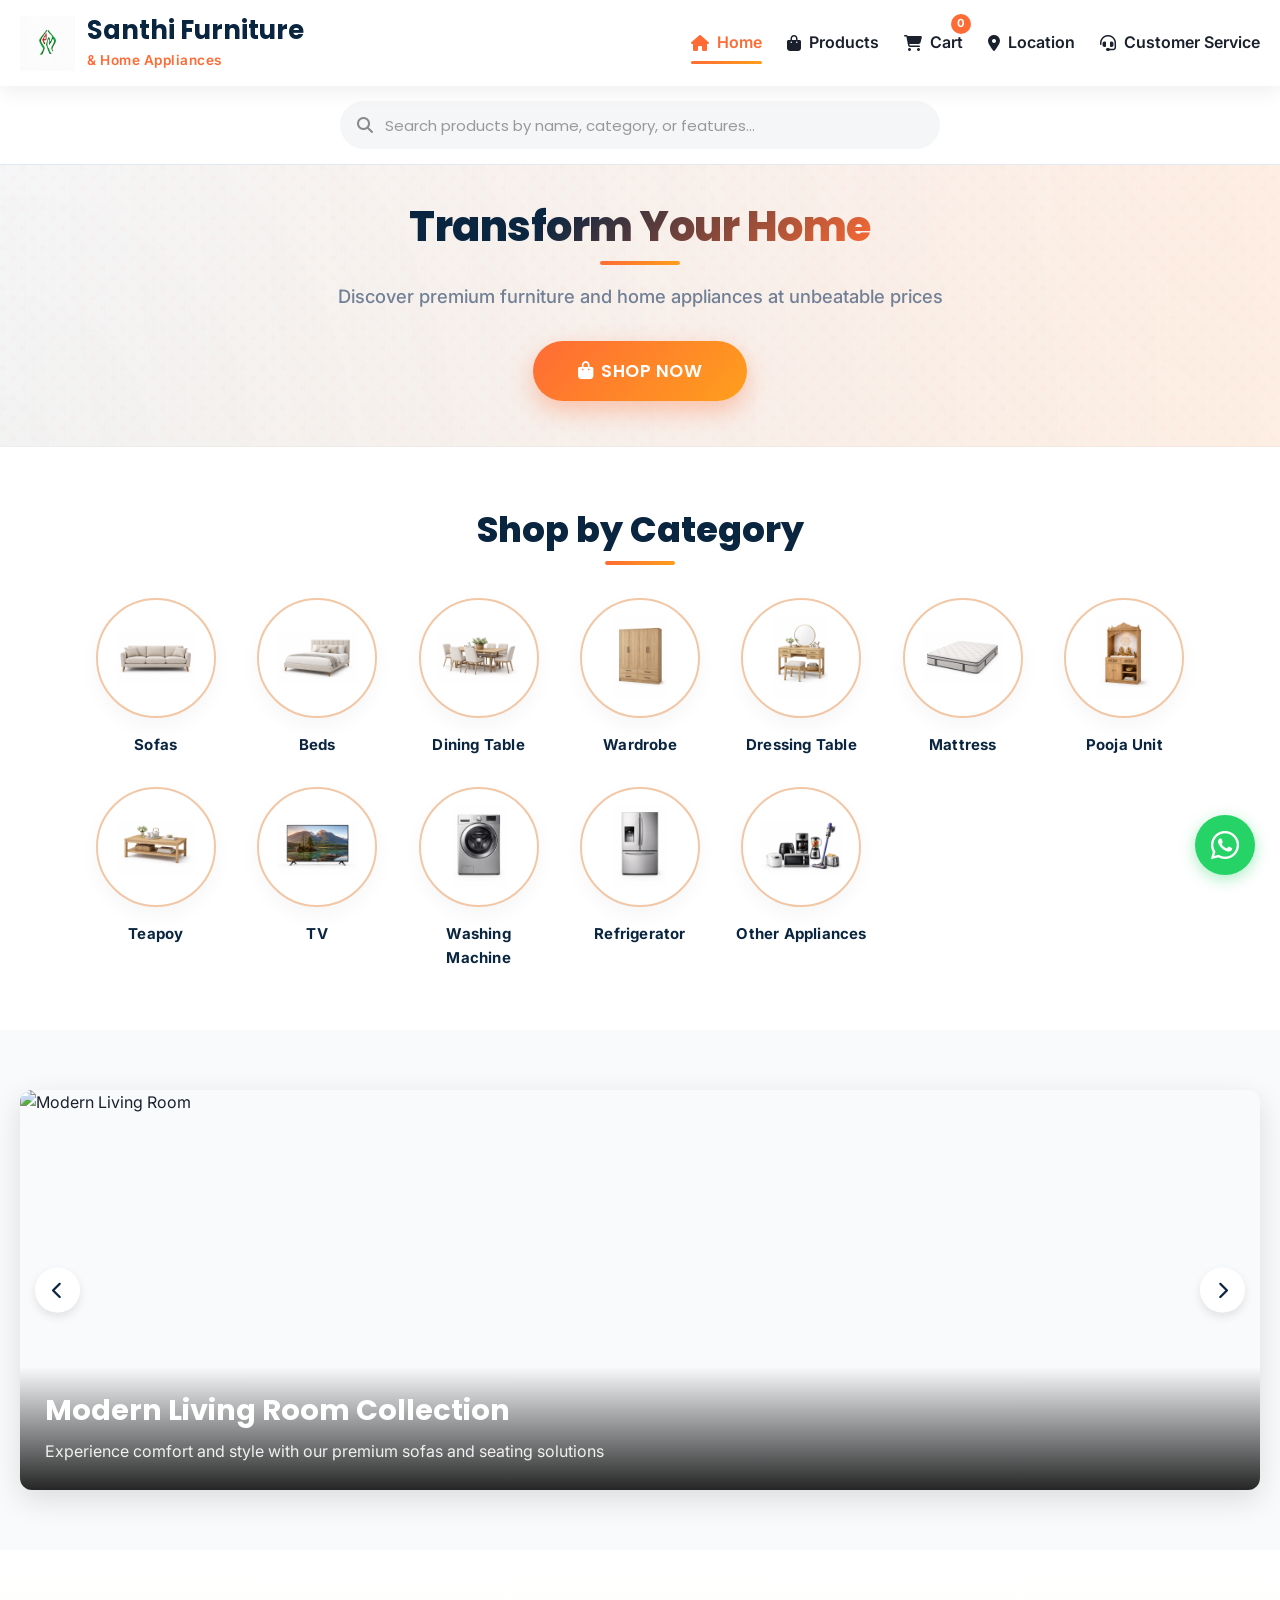
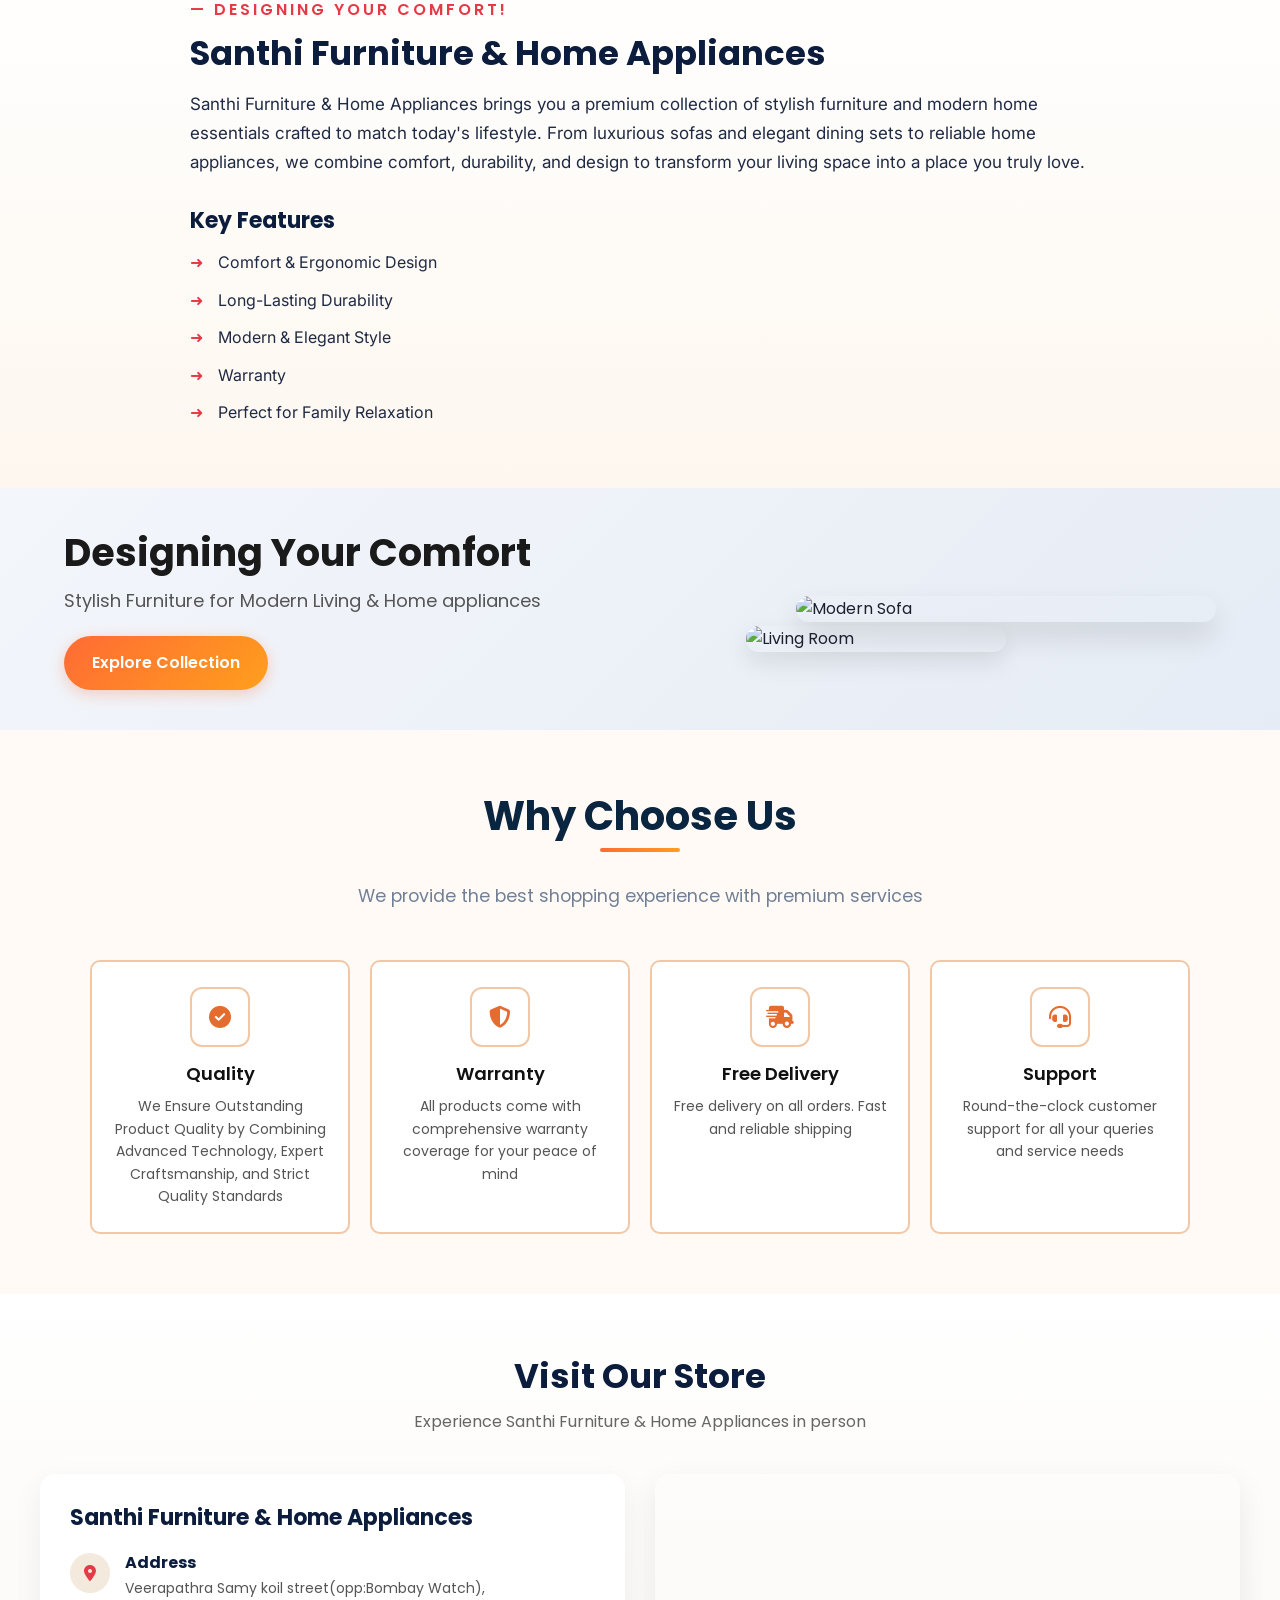
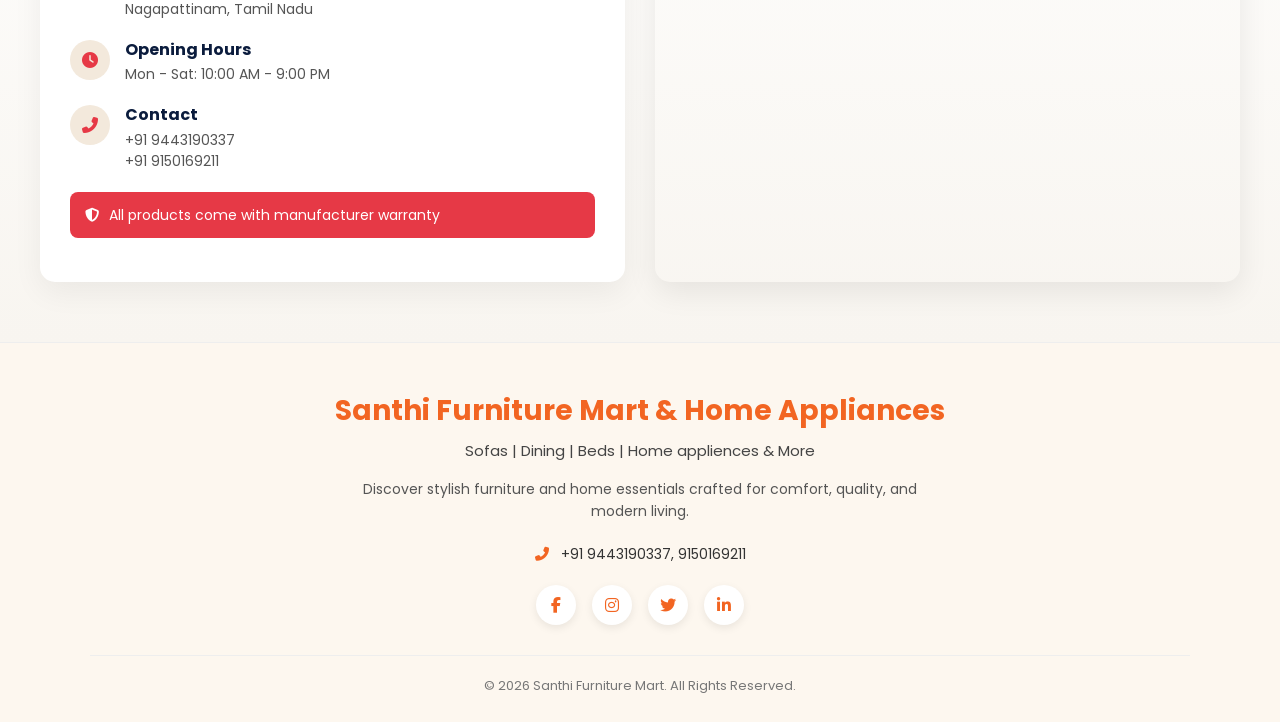
==== commit a076bdfc: "update" ====
--- a/index.html
+++ b/index.html
@@ -6,2050 +6,11 @@
     <title>Santhi Furniture Mart & Home Appliances | Premium Home Solutions</title>
     <link rel="stylesheet" href="https://cdnjs.cloudflare.com/ajax/libs/font-awesome/6.4.0/css/all.min.css">
     <link href="https://fonts.googleapis.com/css2?family=Poppins:wght@300;400;500;600;700;800;900&family=Inter:wght@300;400;500;600;700&display=swap" rel="stylesheet">
-    <style>
-        /* ===== CSS VARIABLES ===== */
-        :root {
-            --primary: #0a2540;
-            --primary-light: #1a3a5f;
-            --secondary: #ff6b35;
-            --secondary-light: #ff9f1c;
-            --accent: #2ecc71;
-            --light: #f8fafc;
-            --dark: #1a202c;
-            --gray: #718096;
-            --light-gray: #e2e8f0;
-            --white: #ffffff;
-            --shadow: 0 4px 12px rgba(0, 0, 0, 0.08);
-            --shadow-lg: 0 10px 30px rgba(0, 0, 0, 0.12);
-            --shadow-hover: 0 15px 35px rgba(0, 0, 0, 0.15);
-            --transition: all 0.3s cubic-bezier(0.25, 0.46, 0.45, 0.94);
-            --radius: 12px;
-            --radius-lg: 16px;
-            --gradient: linear-gradient(135deg, var(--primary) 0%, var(--primary-light) 100%);
-            --gradient-secondary: linear-gradient(135deg, var(--secondary) 0%, var(--secondary-light) 100%);
-        }
-
-        /* ===== RESET & BASE STYLES ===== */
-        * {
-            margin: 0;
-            padding: 0;
-            box-sizing: border-box;
-        }
-
-        html {
-            scroll-behavior: smooth;
-        }
-
-        body {
-            font-family: 'Inter', sans-serif;
-            color: var(--dark);
-            line-height: 1.6;
-            background-color: #fdf7ef;
-            overflow-x: hidden;
-        }
-
-        h1, h2, h3, h4, h5, h6 {
-            font-family: 'Poppins', sans-serif;
-            font-weight: 700;
-            line-height: 1.3;
-        }
-
-        a {
-            text-decoration: none;
-            color: inherit;
-        }
-
-        ul {
-            list-style: none;
-        }
-
-        img {
-            max-width: 100%;
-            height: auto;
-            display: block;
-        }
-
-        .container {
-            width: 100%;
-            max-width: 1280px;
-            margin: 0 auto;
-            padding: 0 20px;
-        }
-
-        .btn {
-            display: inline-flex;
-            align-items: center;
-            justify-content: center;
-            gap: 8px;
-            padding: 14px 28px;
-            border-radius: 50px;
-            font-weight: 600;
-            font-size: 1rem;
-            transition: var(--transition);
-            cursor: pointer;
-            border: none;
-            font-family: 'Poppins', sans-serif;
-        }
-
-        .btn-primary {
-            background: var(--gradient-secondary);
-            color: white;
-            box-shadow: 0 4px 15px rgba(255, 107, 53, 0.3);
-        }
-
-        .btn-primary:hover {
-            transform: translateY(-3px);
-            box-shadow: 0 8px 20px rgba(255, 107, 53, 0.4);
-        }
-
-        .btn-outline {
-            background: transparent;
-            color: var(--primary);
-            border: 2px solid var(--primary);
-        }
-
-        .btn-outline:hover {
-            background: var(--primary);
-            color: white;
-        }
-
-        .btn-large {
-            padding: 18px 40px;
-            font-size: 1.2rem;
-        }
-
-        .section-title {
-            text-align: center;
-            margin-bottom: 50px;
-        }
-
-        .section-title h2 {
-            font-size: 2.5rem;
-            color: var(--primary);
-            margin-bottom: 15px;
-            position: relative;
-            display: inline-block;
-        }
-
-        .section-title h2::after {
-            content: '';
-            position: absolute;
-            bottom: -10px;
-            left: 50%;
-            transform: translateX(-50%);
-            width: 80px;
-            height: 4px;
-            background: var(--gradient-secondary);
-            border-radius: 2px;
-        }
-
-        .section-title p {
-            color: var(--gray);
-            max-width: 600px;
-            margin: 25px auto 0;
-            font-size: 1.1rem;
-        }
-
-        /* ===== HEADER & NAVIGATION ===== */
-        header {
-            background: var(--white);
-            box-shadow: 0 4px 20px rgba(0, 0, 0, 0.08);
-            position: sticky;
-            top: 0;
-            z-index: 1000;
-            padding: 15px 0;
-        }
-
-        .header-container {
-            display: flex;
-            align-items: center;
-            justify-content: space-between;
-        }
-
-        /* Logo & Brand */
-        .logo-container {
-            display: flex;
-            align-items: center;
-            gap: 12px;
-        }
-
-        .logo-img {
-            width: 55px;
-            height: 55px;
-            object-fit: contain;
-        }
-
-        .brand-text h1 {
-            font-size: 1.6rem;
-            color: var(--primary);
-            margin-bottom: 4px;
-            line-height: 1.2;
-        }
-
-        .brand-text p {
-            font-size: 0.85rem;
-            color: var(--secondary);
-            font-weight: 600;
-            letter-spacing: 0.5px;
-        }
-
-        /* Desktop Navigation */
-        .desktop-nav {
-            display: flex;
-            align-items: center;
-            gap: 30px;
-            width: 100%;
-        }
-
-        .nav-links {
-            display: flex;
-            gap: 25px;
-            margin-left: auto;
-        }
-
-        .nav-links a {
-            font-weight: 600;
-            font-size: 1rem;
-            color: var(--dark);
-            padding: 8px 0;
-            position: relative;
-            transition: var(--transition);
-            display: flex;
-            align-items: center;
-            gap: 8px;
-        }
-
-        .nav-links a:hover {
-            color: var(--secondary);
-        }
-
-        .nav-links a.active {
-            color: var(--secondary);
-        }
-
-        .nav-links a.active::after {
-            content: '';
-            position: absolute;
-            bottom: 0;
-            left: 0;
-            width: 100%;
-            height: 3px;
-            background: var(--gradient-secondary);
-            border-radius: 3px;
-        }
-
-        .cart-icon {
-            position: relative;
-            font-size: 1.3rem;
-            color: var(--primary);
-        }
-
-        .cart-count {
-            position: absolute;
-            top: -8px;
-            right: -8px;
-            background: var(--secondary);
-            color: white;
-            font-size: 0.7rem;
-            font-weight: 700;
-            width: 20px;
-            height: 20px;
-            border-radius: 50%;
-            display: flex;
-            align-items: center;
-            justify-content: center;
-        }
-
-        /* Mobile Navigation */
-        .mobile-nav {
-            display: none;
-            align-items: center;
-            justify-content: space-between;
-            width: 100%;
-        }
-
-        .mobile-nav-right {
-            display: flex;
-            align-items: center;
-            gap: 20px;
-        }
-
-        .mobile-menu-btn {
-            background: none;
-            border: none;
-            font-size: 1.5rem;
-            color: var(--primary);
-            cursor: pointer;
-            padding: 8px;
-            border-radius: 8px;
-            transition: var(--transition);
-        }
-
-        .mobile-menu-btn:hover {
-            background: rgba(10, 37, 64, 0.05);
-        }
-
-        .mobile-nav-links {
-            position: fixed;
-            top: 0;
-            right: -100%;
-            width: 85%;
-            max-width: 320px;
-            height: 100vh;
-            background: var(--white);
-            padding: 30px 25px;
-            box-shadow: -5px 0 30px rgba(0, 0, 0, 0.1);
-            z-index: 1001;
-            transition: var(--transition);
-            overflow-y: auto;
-            display: flex;
-            flex-direction: column;
-        }
-
-        .mobile-nav-links.active {
-            right: 0;
-        }
-
-        .mobile-nav-header {
-            display: flex;
-            align-items: center;
-            justify-content: space-between;
-            margin-bottom: 30px;
-            padding-bottom: 20px;
-            border-bottom: 1px solid var(--light-gray);
-        }
-
-        .mobile-nav-header .logo-container {
-            gap: 10px;
-        }
-
-        .mobile-nav-header .logo-img {
-            width: 45px;
-            height: 45px;
-        }
-
-        .mobile-nav-header .brand-text h1 {
-            font-size: 1.3rem;
-        }
-
-        .close-menu-btn {
-            background: none;
-            border: none;
-            font-size: 1.8rem;
-            color: var(--gray);
-            cursor: pointer;
-            padding: 5px;
-        }
-
-        .mobile-nav-links ul {
-            display: flex;
-            flex-direction: column;
-            gap: 5px;
-        }
-
-        .mobile-nav-links ul li a {
-            display: flex;
-            align-items: center;
-            gap: 12px;
-            padding: 16px 20px;
-            border-radius: 10px;
-            font-weight: 600;
-            color: var(--dark);
-            transition: var(--transition);
-        }
-
-        .mobile-nav-links ul li a:hover,
-        .mobile-nav-links ul li a.active {
-            background: rgba(255, 107, 53, 0.1);
-            color: var(--secondary);
-        }
-
-        .mobile-nav-links ul li a i {
-            font-size: 1.2rem;
-            width: 24px;
-        }
-
-        .mobile-cart-count {
-            background: var(--secondary);
-            color: white;
-            font-size: 0.75rem;
-            font-weight: 700;
-            padding: 2px 8px;
-            border-radius: 10px;
-            margin-left: auto;
-        }
-
-        /* ===== SEARCH BAR SECTION (ALWAYS VISIBLE) ===== */
-        .search-section {
-            background: white;
-            padding: 15px 0;
-            border-bottom: 1px solid var(--light-gray);
-            display: block;
-        }
-
-        .search-container {
-            display: flex;
-            flex-direction: column;
-            gap: 15px;
-        }
-
-        .search-bar {
-            display: flex;
-            align-items: center;
-            background: #f4f6f8;
-            border-radius: 50px;
-            padding: 0 15px;
-            height: 48px;
-            border: 2px solid transparent;
-            transition: var(--transition);
-            position: relative;
-            max-width: 600px;
-            margin: 0 auto;
-            width: 100%;
-        }
-
-        .search-bar:focus-within {
-            background: #ffffff;
-            border-color: #ff6b35;
-            box-shadow: 0 0 0 4px rgba(255,107,53,0.08);
-        }
-
-        .search-bar i {
-            color: #888;
-            font-size: 16px;
-            margin-right: 12px;
-        }
-
-        .search-bar input {
-            border: none;
-            outline: none;
-            background: transparent;
-            width: 100%;
-            font-size: 15px;
-            font-family: 'Poppins', sans-serif;
-            color: var(--dark);
-        }
-
-        .search-bar input::placeholder {
-            color: #999;
-        }
-
-        .search-results {
-            position: absolute;
-            top: 100%;
-            left: 0;
-            right: 0;
-            background: white;
-            border-radius: var(--radius);
-            box-shadow: var(--shadow-lg);
-            max-height: 350px;
-            overflow-y: auto;
-            display: none;
-            z-index: 1000;
-            margin-top: 8px;
-        }
-
-        .search-results.active {
-            display: block;
-        }
-
-        .search-result-item {
-            display: flex;
-            align-items: center;
-            gap: 12px;
-            padding: 12px;
-            border-bottom: 1px solid var(--light-gray);
-            cursor: pointer;
-            transition: var(--transition);
-        }
-
-        .search-result-item:hover {
-            background: var(--light);
-        }
-
-        .search-result-item img {
-            width: 45px;
-            height: 45px;
-            object-fit: contain;
-            background: #f8f9fa;
-            border-radius: 6px;
-            padding: 5px;
-        }
-
-        .search-result-info h4 {
-            font-size: 0.9rem;
-            color: var(--primary);
-            margin-bottom: 4px;
-        }
-
-        .search-result-info p {
-            font-size: 0.8rem;
-            color: var(--secondary);
-            font-weight: 600;
-        }
-
-        .no-results {
-            padding: 15px;
-            text-align: center;
-            color: var(--gray);
-        }
-
-        /* ===== SHOP CATEGORY SECTION ===== */
-        .shop-category {
-            padding: 60px 20px;
-            text-align: center;
-            background: #ffffff;
-            position: relative;
-        }
-
-        .shop-category h2 {
-            font-size: 2.2rem;
-            margin-bottom: 45px;
-            color: var(--primary);
-            font-weight: 800;
-            position: relative;
-            display: inline-block;
-        }
-
-        .shop-category h2::after {
-            content: '';
-            position: absolute;
-            bottom: -12px;
-            left: 50%;
-            transform: translateX(-50%);
-            width: 70px;
-            height: 4px;
-            background: var(--gradient-secondary);
-            border-radius: 4px;
-        }
-
-        .category-grid {
-            display: grid;
-            grid-template-columns: repeat(auto-fit, minmax(120px, 1fr));
-            gap: 30px;
-            max-width: 1100px;
-            margin: auto;
-        }
-
-        .category-card {
-            text-decoration: none;
-            color: var(--primary);
-            font-weight: 700;
-            transition: var(--transition);
-        }
-
-        .circle {
-            width: 120px;
-            height: 120px;
-            margin: auto;
-            border-radius: 50%;
-            overflow: hidden;
-            background: #ffffff;
-            display: flex;
-            align-items: center;
-            justify-content: center;
-            position: relative;
-            border: 2px solid #f2c7a6;
-            transition: all 0.4s cubic-bezier(0.175, 0.885, 0.32, 1.275);
-            box-shadow: 0 8px 20px rgba(0, 0, 0, 0.04);
-        }
-
-        .category-card:hover .circle {
-            border-color: var(--secondary);
-            background: #ffffff;
-            box-shadow: 0 15px 35px rgba(255, 107, 53, 0.18);
-            transform: translateY(-8px);
-        }
-
-        .circle img {
-            width: 70%;
-            height: 70%;
-            object-fit: contain;
-            transition: transform 0.4s ease;
-            transform: scale(1);
-        }
-
-        .category-card:hover .circle img {
-            transform: scale(1.15) rotate(5deg);
-        }
-
-        .category-card:active .circle img {
-            transform: scale(1.05);
-        }
-
-        .category-card span {
-            display: block;
-            margin-top: 15px;
-            font-size: 15px;
-            color: var(--primary);
-            transition: var(--transition);
-            font-weight: 700;
-            letter-spacing: 0.2px;
-        }
-
-        .category-card:hover span {
-            color: var(--secondary);
-            transform: translateY(2px);
-        }
-
-        /* ===== HERO SECTION (SMALLER) ===== */
-        .hero-section {
-            padding: 35px 0 45px;
-            background: radial-gradient(circle at top right, rgba(255, 107, 53, 0.08), transparent), 
-                        radial-gradient(circle at bottom left, rgba(10, 37, 64, 0.05), transparent),
-                        linear-gradient(135deg, #ffffff 0%, #fdf7ef 100%);
-            text-align: center;
-            position: relative;
-            overflow: hidden;
-            border-bottom: 1px solid rgba(0,0,0,0.03);
-        }
-
-        .hero-section::before {
-            content: '';
-            position: absolute;
-            top: 0;
-            left: 0;
-            right: 0;
-            bottom: 0;
-            background: url('data:image/svg+xml,<svg width="20" height="20" viewBox="0 0 20 20" xmlns="http://www.w3.org/2000/svg"><g fill="%23ff6b35" fill-opacity="0.02" fill-rule="evenodd"><circle cx="3" cy="3" r="3" /><circle cx="13" cy="13" r="3" /></g></svg>');
-            pointer-events: none;
-        }
-
-        .hero-section .section-title {
-            margin-bottom: 30px;
-        }
-
-        .hero-section .section-title h2 {
-            font-size: 2.6rem;
-            margin-bottom: 12px;
-            font-weight: 800;
-            background: linear-gradient(135deg, var(--primary) 30%, var(--secondary) 100%);
-            -webkit-background-clip: text;
-            -webkit-text-fill-color: transparent;
-            letter-spacing: -0.5px;
-        }
-
-        .hero-section .section-title p {
-            font-size: 1.15rem;
-            margin-top: 15px;
-            color: var(--gray);
-            max-width: 650px;
-            margin-left: auto;
-            margin-right: auto;
-            font-weight: 500;
-        }
-
-        .hero-cta {
-            margin-top: 25px;
-        }
-
-        .hero-cta .btn {
-            padding: 16px 45px;
-            font-size: 1.1rem;
-            letter-spacing: 0.5px;
-            text-transform: uppercase;
-            box-shadow: 0 10px 25px rgba(255, 107, 53, 0.35);
-        }
-
-        /* ===== FEATURED PRODUCTS SLIDER ===== */
-        .featured-section {
-            padding: 60px 0;
-            background-color: #f8fafc;
-        }
-
-        .slider-container {
-            position: relative;
-            overflow: hidden;
-            border-radius: var(--radius);
-            box-shadow: var(--shadow-lg);
-            height: 400px;
-        }
-
-        .slider {
-            display: flex;
-            transition: transform 0.5s ease;
-            height: 100%;
-        }
-
-        .slide {
-            min-width: 100%;
-            height: 100%;
-            position: relative;
-        }
-
-        .slide img {
-            width: 100%;
-            height: 100%;
-            object-fit: cover;
-        }
-
-        .slide-content {
-            position: absolute;
-            bottom: 0;
-            left: 0;
-            right: 0;
-            background: linear-gradient(transparent, rgba(0,0,0,0.85));
-            color: white;
-            padding: 25px;
-        }
-
-        .slide-content h3 {
-            font-size: 1.8rem;
-            margin-bottom: 10px;
-        }
-
-        .slide-content p {
-            font-size: 1rem;
-            max-width: 600px;
-            opacity: 0.9;
-        }
-
-        .slider-nav {
-            position: absolute;
-            top: 50%;
-            transform: translateY(-50%);
-            width: 100%;
-            display: flex;
-            justify-content: space-between;
-            padding: 0 15px;
-            z-index: 10;
-        }
-
-        .slider-btn {
-            background-color: rgba(255, 255, 255, 0.9);
-            border: none;
-            width: 45px;
-            height: 45px;
-            border-radius: 50%;
-            font-size: 1.1rem;
-            color: var(--primary);
-            cursor: pointer;
-            transition: var(--transition);
-            display: flex;
-            align-items: center;
-            justify-content: center;
-            box-shadow: 0 4px 10px rgba(0, 0, 0, 0.1);
-        }
-
-        .slider-btn:hover {
-            background-color: white;
-            transform: scale(1.1);
-            color: var(--secondary);
-        }
-
-        .slider-dots {
-            display: flex;
-            justify-content: center;
-            gap: 10px;
-            margin-top: 20px;
-        }
-
-        .dot {
-            width: 12px;
-            height: 12px;
-            border-radius: 50%;
-            background-color: var(--light-gray);
-            cursor: pointer;
-            transition: var(--transition);
-        }
-
-        .dot.active {
-            background-color: var(--secondary);
-            transform: scale(1.2);
-        }
-
-        /* ===== ABOUT BRAND SECTION ===== */
-        .about-brand {
-            padding: 50px 20px;
-            background: linear-gradient(to bottom, #ffffff, #fdf7ef);
-        }
-
-        .content {
-            max-width: 900px;
-            margin: auto;
-        }
-
-        .tagline {
-            color: #e63946;
-            letter-spacing: 3px;
-            font-weight: 600;
-            margin-bottom: 10px;
-            opacity: 0;
-            transform: translateY(20px);
-        }
-
-        .brand-name {
-            font-size: 34px;
-            color: #0b1c3d;
-            margin: 5px 0 15px;
-            font-weight: 700;
-            opacity: 0;
-            transform: translateY(20px);
-        }
-
-        .description {
-            font-size: 17px;
-            line-height: 1.7;
-            color: #1f2a44;
-            opacity: 0;
-            transform: translateY(20px);
-            margin-bottom: 25px;
-        }
-
-        .features-title {
-            margin-top: 30px;
-            font-size: 22px;
-            color: #0b1c3d;
-            opacity: 0;
-            margin-bottom: 15px;
-        }
-
-        .features {
-            list-style: none;
-            padding: 0;
-        }
-
-        .features li {
-            font-size: 16px;
-            margin-bottom: 12px;
-            padding-left: 28px;
-            position: relative;
-            color: #1f2a44;
-            opacity: 0;
-            transform: translateX(-20px);
-        }
-
-        .features li::before {
-            content: "➜";
-            position: absolute;
-            left: 0;
-            color: #e63946;
-            font-size: 16px;
-            top: 0;
-        }
-
-        @keyframes fadeUp {
-            to {
-                opacity: 1;
-                transform: translateY(0);
-            }
-        }
-
-        @keyframes fadeRight {
-            to {
-                opacity: 1;
-                transform: translateX(0);
-            }
-        }
-
-        .animate {
-            animation-fill-mode: forwards;
-        }
-
-        .fade-up {
-            animation: fadeUp 0.8s ease forwards;
-        }
-
-        .fade-right {
-            animation: fadeRight 0.6s ease forwards;
-        }
-
-        /* ===== DESIGN YOUR COMFORT SECTION ===== */
-        .hero {
-            display: flex;
-            align-items: center;
-            justify-content: space-between;
-            padding: 40px 5%;
-            background: linear-gradient(135deg, #f3f6fb, #e6ecf5);
-            font-family: 'Poppins', sans-serif;
-            min-height: auto;
-        }
-
-        .hero-text {
-            max-width: 520px;
-        }
-
-        .hero-text h1 {
-            font-size: 38px;
-            color: #1a1a1a;
-            margin-bottom: 10px;
-        }
-
-        .hero-text p {
-            font-size: 18px;
-            color: #555;
-            margin-bottom: 20px;
-        }
-
-        .hero-images {
-            position: relative;
-            margin-top: 0;
-        }
-
-        .img-main {
-            width: 420px;
-            border-radius: 20px;
-            box-shadow: 0 15px 30px rgba(0,0,0,0.12);
-        }
-
-        .img-small {
-            width: 260px;
-            position: absolute;
-            bottom: -30px;
-            left: -50px;
-            border-radius: 15px;
-            box-shadow: 0 10px 25px rgba(0,0,0,0.1);
-            transition: var(--transition);
-        }
-
-        .img-small:hover {
-            transform: scale(1.05);
-        }
-
-        /* ===== FEATURES SECTION (WHY CHOOSE US) ===== */
-        .features-section {
-            background: #fffaf5;
-            padding: 60px 20px;
-            font-family: 'Poppins', sans-serif;
-        }
-
-        .features-grid {
-            display: grid;
-            grid-template-columns: repeat(4, 1fr);
-            gap: 20px;
-            max-width: 1100px;
-            margin: 0 auto;
-        }
-
-        .feature-card {
-            background: #ffffff;
-            border: 2px solid #f2c7a6;
-            border-radius: 10px;
-            padding: 25px 20px;
-            text-align: center;
-            transition: var(--transition);
-            opacity: 0;
-            transform: translateY(30px);
-        }
-
-        .feature-card.animate {
-            opacity: 1;
-            transform: translateY(0);
-            transition: opacity 0.8s ease, transform 0.8s ease;
-        }
-
-        .feature-card:hover {
-            transform: translateY(-5px);
-            box-shadow: 0 8px 20px rgba(0,0,0,0.08);
-        }
-
-        .feature-icon {
-            width: 60px;
-            height: 60px;
-            margin: 0 auto 15px;
-            border: 2px solid #f2c7a6;
-            border-radius: 12px;
-            display: flex;
-            align-items: center;
-            justify-content: center;
-            font-size: 22px;
-            color: #e46c2f;
-            background: #fff;
-        }
-
-        .feature-card h4 {
-            font-size: 18px;
-            font-weight: 600;
-            color: #111;
-            margin-bottom: 10px;
-        }
-
-        .feature-card p {
-            font-size: 14px;
-            color: #555;
-            line-height: 1.6;
-            margin: 0;
-        }
-
-        /* ===== LOCATION SECTION ===== */
-        .location-section {
-            padding: 60px 20px;
-            background: linear-gradient(to bottom, #ffffff, #f8f5f0);
-            font-family: 'Poppins', sans-serif;
-        }
-
-        .section-header {
-            text-align: center;
-            margin-bottom: 40px;
-        }
-
-        .section-header h2 {
-            font-size: 34px;
-            color: #0b1c3d;
-            margin-bottom: 10px;
-        }
-
-        .section-header p {
-            color: #666;
-            font-size: 16px;
-        }
-
-        .location-wrapper {
-            display: grid;
-            grid-template-columns: 1fr 1fr;
-            gap: 30px;
-            align-items: stretch;
-            max-width: 1200px;
-            margin: 0 auto;
-        }
-
-        .location-card {
-            background: #ffffff;
-            padding: 30px;
-            border-radius: 15px;
-            box-shadow: 0 10px 30px rgba(0,0,0,0.06);
-            transition: var(--transition);
-        }
-
-        .location-card:hover {
-            transform: translateY(-5px);
-        }
-
-        .location-card h3 {
-            margin-bottom: 20px;
-            font-size: 22px;
-            color: #0b1c3d;
-        }
-
-        .info-item {
-            display: flex;
-            align-items: flex-start;
-            margin-bottom: 20px;
-        }
-
-        .icon {
-            width: 40px;
-            height: 40px;
-            background: #f3e9dc;
-            border-radius: 50%;
-            display: flex;
-            align-items: center;
-            justify-content: center;
-            margin-right: 15px;
-            flex-shrink: 0;
-        }
-
-        .icon i {
-            color: #e63946;
-            font-size: 16px;
-        }
-
-        .info-item h4 {
-            margin: 0;
-            font-size: 16px;
-            color: #0b1c3d;
-        }
-
-        .info-item p {
-            margin: 4px 0 0;
-            color: #555;
-            font-size: 14px;
-            line-height: 1.5;
-        }
-
-        .warranty-box {
-            margin-top: 20px;
-            padding: 12px 15px;
-            background: #e63946;
-            color: #fff;
-            border-radius: 8px;
-            display: flex;
-            align-items: center;
-            font-size: 14px;
-        }
-
-        .warranty-box i {
-            margin-right: 10px;
-        }
-
-        .map-card {
-            border-radius: 15px;
-            overflow: hidden;
-            box-shadow: 0 10px 30px rgba(0,0,0,0.08);
-            min-height: 400px;
-        }
-
-        .map-card iframe {
-            width: 100%;
-            height: 100%;
-            min-height: 400px;
-            border: none;
-        }
-
-        /* ===== WHATSAPP BUTTON ===== */
-        .whatsapp-chat {
-            position: fixed;
-            bottom: 25px;
-            right: 25px;
-            z-index: 999;
-        }
-
-        .whatsapp-btn {
-            width: 60px;
-            height: 60px;
-            background-color: #25D366;
-            border-radius: 50%;
-            display: flex;
-            align-items: center;
-            justify-content: center;
-            color: white;
-            font-size: 2rem;
-            box-shadow: 0 4px 15px rgba(37, 211, 102, 0.4);
-            transition: var(--transition);
-            text-decoration: none;
-            animation: pulse 2s infinite;
-        }
-
-        .whatsapp-btn:hover {
-            transform: scale(1.1);
-            box-shadow: 0 6px 20px rgba(37, 211, 102, 0.6);
-        }
-
-        @keyframes pulse {
-            0% { box-shadow: 0 0 0 0 rgba(37, 211, 102, 0.7); }
-            70% { box-shadow: 0 0 0 12px rgba(37, 211, 102, 0); }
-            100% { box-shadow: 0 0 0 0 rgba(37, 211, 102, 0); }
-        }
-
-        /* ===== FOOTER ===== */
-        .main-footer {
-            background: #fdf7ef;
-            padding: 50px 20px 25px;
-            font-family: 'Poppins', sans-serif;
-            color: #222;
-            border-top: 1px solid #eee;
-        }
-
-        .footer-container {
-            max-width: 1100px;
-            margin: auto;
-            text-align: center;
-        }
-
-        .footer-logo {
-            font-size: 28px;
-            font-weight: 700;
-            color: #f26522;
-            margin-bottom: 10px;
-        }
-
-        .footer-tagline {
-            font-size: 15px;
-            color: #444;
-            margin-bottom: 15px;
-        }
-
-        .footer-description {
-            font-size: 14px;
-            color: #555;
-            max-width: 600px;
-            margin: 0 auto 20px;
-            line-height: 1.6;
-        }
-
-        .footer-contact p {
-            font-size: 14px;
-            margin: 5px 0;
-            color: #333;
-        }
-
-        .footer-contact i {
-            color: #f26522;
-            margin-right: 8px;
-        }
-
-        .footer-socials {
-            margin: 20px 0 30px;
-        }
-
-        .footer-socials a {
-            display: inline-flex;
-            justify-content: center;
-            align-items: center;
-            width: 40px;
-            height: 40px;
-            margin: 0 6px;
-            border-radius: 50%;
-            background: #fff;
-            color: #f26522;
-            font-size: 16px;
-            box-shadow: 0 3px 8px rgba(0,0,0,0.08);
-            transition: var(--transition);
-        }
-
-        .footer-socials a:hover {
-            background: #f26522;
-            color: #fff;
-            transform: translateY(-3px);
-        }
-
-        .footer-bottom {
-            margin-top: 30px;
-            padding-top: 20px;
-            border-top: 1px solid #eee;
-            font-size: 13px;
-            color: #777;
-        }
-
-        /* ===== MODAL STYLES ===== */
-        .full-page-modal {
-            display: none;
-            position: fixed;
-            top: 0;
-            left: 0;
-            width: 100%;
-            height: 100%;
-            background-color: white;
-            z-index: 2000;
-            overflow-y: auto;
-            animation: slideIn 0.3s ease;
-        }
-
-        @keyframes slideIn {
-            from { transform: translateY(100%); opacity: 0; }
-            to { transform: translateY(0); opacity: 1; }
-        }
-
-        .modal-content {
-            padding: 20px;
-            max-width: 1200px;
-            margin: 0 auto;
-            position: relative;
-        }
-
-        .modal-close-btn {
-            position: absolute;
-            top: 20px;
-            right: 20px;
-            background: none;
-            border: none;
-            color: var(--gray);
-            font-size: 2rem;
-            cursor: pointer;
-            transition: var(--transition);
-            z-index: 100;
-            width: 40px;
-            height: 40px;
-            display: flex;
-            align-items: center;
-            justify-content: center;
-            border-radius: 50%;
-        }
-
-        .modal-close-btn:hover {
-            background: rgba(0, 0, 0, 0.05);
-            color: var(--dark);
-        }
-
-        /* ===== NOTIFICATION STYLES ===== */
-        .notification {
-            position: fixed;
-            top: 100px;
-            right: 20px;
-            background: var(--secondary);
-            color: white;
-            padding: 15px 20px;
-            border-radius: var(--radius);
-            z-index: 9999;
-            animation: slideIn 0.3s ease;
-            box-shadow: var(--shadow-lg);
-            max-width: 300px;
-            font-weight: 600;
-        }
-
-        @keyframes slideOut {
-            from { transform: translateX(0); opacity: 1; }
-            to { transform: translateX(100%); opacity: 0; }
-        }
-
-        /* ===== CART MODAL ENHANCEMENTS ===== */
-        .cart-full {
-            max-width: 1200px;
-            margin: 0 auto;
-            padding-top: 40px;
-        }
-
-        .cart-header {
-            margin-bottom: 25px;
-        }
-
-        .cart-header h3 {
-            font-size: 1.8rem;
-            color: var(--primary);
-            margin-bottom: 8px;
-        }
-
-        .cart-header p {
-            color: var(--gray);
-            font-size: 0.9rem;
-        }
-
-        .cart-items-grid {
-            display: grid;
-            grid-template-columns: repeat(auto-fill, minmax(280px, 1fr));
-            gap: 20px;
-            margin-bottom: 30px;
-        }
-
-        .cart-item-full {
-            display: flex;
-            flex-direction: column;
-            padding: 15px;
-            background: white;
-            border-radius: var(--radius);
-            box-shadow: var(--shadow);
-            align-items: center;
-            text-align: center;
-            height: 100%;
-        }
-
-        .cart-item-image {
-            width: 100%;
-            height: 180px;
-            background: #f8f9fa;
-            border-radius: var(--radius);
-            overflow: hidden;
-            display: flex;
-            align-items: center;
-            justify-content: center;
-            padding: 15px;
-            margin-bottom: 15px;
-        }
-
-        .cart-item-image img {
-            max-width: 100%;
-            max-height: 100%;
-            object-fit: contain;
-        }
-
-        .cart-item-details {
-            display: flex;
-            flex-direction: column;
-            gap: 10px;
-            width: 100%;
-            flex-grow: 1;
-        }
-
-        .cart-item-title {
-            font-size: 1.1rem;
-            font-weight: 600;
-            color: var(--primary);
-            margin: 0;
-            line-height: 1.3;
-        }
-
-        .cart-item-price {
-            font-size: 1.2rem;
-            color: var(--secondary);
-            font-weight: 700;
-        }
-
-        .cart-item-quantity {
-            display: flex;
-            align-items: center;
-            justify-content: center;
-            gap: 12px;
-            margin: 15px 0;
-        }
-
-        .quantity-btn {
-            width: 36px;
-            height: 36px;
-            background: var(--light-gray);
-            border: none;
-            border-radius: 6px;
-            cursor: pointer;
-            display: flex;
-            align-items: center;
-            justify-content: center;
-            font-weight: 600;
-            font-size: 1rem;
-            transition: var(--transition);
-        }
-
-        .quantity-btn:hover {
-            background: var(--gray);
-            color: white;
-        }
-
-        .cart-item-quantity span {
-            min-width: 40px;
-            text-align: center;
-            font-weight: 600;
-            font-size: 1.1rem;
-        }
-
-        .cart-item-actions {
-            display: flex;
-            justify-content: space-between;
-            align-items: center;
-            width: 100%;
-            margin-top: auto;
-        }
-
-        .cart-item-total {
-            font-size: 1.2rem;
-            font-weight: 700;
-            color: var(--primary);
-        }
-
-        .cart-item-remove {
-            background: none;
-            border: none;
-            color: #e53e3e;
-            cursor: pointer;
-            padding: 8px;
-            font-size: 1.2rem;
-            transition: var(--transition);
-            width: 40px;
-            height: 40px;
-            display: flex;
-            align-items: center;
-            justify-content: center;
-            border-radius: 50%;
-        }
-
-        .cart-item-remove:hover {
-            background: rgba(229, 62, 62, 0.1);
-        }
-
-        .cart-summary {
-            background: white;
-            padding: 20px;
-            border-radius: var(--radius);
-            box-shadow: var(--shadow);
-            margin-top: 25px;
-        }
-
-        .summary-row {
-            display: flex;
-            justify-content: space-between;
-            align-items: center;
-            margin-bottom: 10px;
-            padding-bottom: 10px;
-            border-bottom: 1px solid var(--light-gray);
-        }
-
-        .summary-row:last-child {
-            border-bottom: none;
-            margin-bottom: 0;
-            padding-bottom: 0;
-        }
-
-        .summary-label {
-            color: var(--gray);
-            font-size: 0.9rem;
-        }
-
-        .summary-value {
-            font-weight: 600;
-            color: var(--dark);
-            font-size: 0.9rem;
-        }
-
-        .cart-total {
-            font-size: 1.3rem;
-            color: var(--secondary);
-            font-weight: 700;
-        }
-
-        .cart-actions {
-            display: flex;
-            gap: 12px;
-            margin-top: 20px;
-        }
-
-        .btn-clear-cart {
-            flex: 1;
-            background: transparent;
-            color: #e53e3e;
-            border: 2px solid #e53e3e;
-            padding: 12px;
-            border-radius: var(--radius);
-            font-weight: 600;
-            cursor: pointer;
-            transition: var(--transition);
-            font-size: 0.9rem;
-            height: 46px;
-            display: flex;
-            align-items: center;
-            justify-content: center;
-            gap: 6px;
-        }
-
-        .btn-clear-cart:hover {
-            background: #e53e3e;
-            color: white;
-        }
-
-        .btn-checkout {
-            flex: 2;
-            background: var(--gradient-secondary);
-            color: white;
-            border: none;
-            padding: 12px;
-            border-radius: var(--radius);
-            font-weight: 600;
-            cursor: pointer;
-            transition: var(--transition);
-            font-size: 0.9rem;
-            height: 46px;
-            display: flex;
-            align-items: center;
-            justify-content: center;
-            gap: 6px;
-        }
-
-        .btn-checkout:hover {
-            transform: translateY(-2px);
-            box-shadow: 0 5px 15px rgba(255, 107, 53, 0.3);
-        }
-
-        .empty-cart {
-            text-align: center;
-            padding: 60px 20px;
-            color: var(--gray);
-        }
-
-        .empty-cart i {
-            font-size: 4rem;
-            color: var(--light-gray);
-            margin-bottom: 15px;
-        }
-
-        .empty-cart h3 {
-            font-size: 1.5rem;
-            color: var(--primary);
-            margin-bottom: 8px;
-        }
-
-        .empty-cart p {
-            font-size: 1rem;
-            margin-bottom: 25px;
-        }
-
-        /* ===== RESPONSIVE DESIGN ===== */
-        @media (max-width: 1200px) {
-            .location-wrapper {
-                gap: 25px;
-            }
-            
-            .img-main {
-                width: 380px;
-            }
-            
-            .img-small {
-                width: 240px;
-                left: -40px;
-            }
-        }
-
-        @media (max-width: 1024px) {
-            .location-wrapper {
-                grid-template-columns: 1fr;
-                max-width: 800px;
-            }
-            
-            .hero {
-                padding: 40px 5%;
-            }
-            
-            .img-main {
-                width: 350px;
-            }
-            
-            .img-small {
-                width: 220px;
-                left: -30px;
-            }
-        }
-
-        @media (max-width: 900px) {
-            .hero {
-                flex-direction: column;
-                text-align: center;
-                padding: 40px 20px;
-                gap: 30px;
-            }
-            
-            .hero-text {
-                max-width: 100%;
-            }
-            
-            .hero-text h1 {
-                font-size: 32px;
-            }
-            
-            .hero-text p {
-                font-size: 16px;
-            }
-            
-            .hero-images {
-                width: 100%;
-                max-width: 500px;
-                margin: 0 auto;
-            }
-            
-            .img-main {
-                width: 100%;
-            }
-            
-            .img-small {
-                display: none;
-            }
-            
-            .category-grid {
-                grid-template-columns: repeat(4, 1fr);
-                gap: 20px;
-            }
-            
-            .circle {
-                width: 100px;
-                height: 100px;
-            }
-            
-            .circle img {
-                width: 70%;
-                height: 70%;
-            }
-        }
-
-        @media (max-width: 768px) {
-            .desktop-nav {
-                display: none;
-            }
-            
-            .mobile-nav {
-                display: flex;
-            }
-            
-            .section-title h2 {
-                font-size: 2rem;
-            }
-            
-            .section-title p {
-                font-size: 1rem;
-            }
-            
-            .hero-section {
-                padding: 15px 0 25px;
-            }
-            
-            .hero-section .section-title h2 {
-                font-size: 1.8rem;
-            }
-            
-            .hero-cta .btn {
-                padding: 12px 30px;
-                font-size: 1rem;
-            }
-            
-            .featured-section {
-                padding: 50px 0;
-            }
-            
-            .slider-container {
-                height: 350px;
-            }
-            
-            .slide-content h3 {
-                font-size: 1.5rem;
-            }
-            
-            .slide-content p {
-                font-size: 0.95rem;
-            }
-            
-            .brand-name {
-                font-size: 28px;
-            }
-            
-            .description {
-                font-size: 15px;
-            }
-            
-            .features-title {
-                font-size: 20px;
-            }
-            
-            .features li {
-                font-size: 15px;
-            }
-            
-            .features-grid {
-                grid-template-columns: repeat(2, 1fr);
-                gap: 15px;
-            }
-            
-            .feature-card {
-                padding: 20px 15px;
-            }
-            
-            .feature-icon {
-                width: 50px;
-                height: 50px;
-                font-size: 20px;
-            }
-            
-            .feature-card h4 {
-                font-size: 16px;
-            }
-            
-            .feature-card p {
-                font-size: 13px;
-            }
-            
-            .location-section {
-                padding: 50px 20px;
-            }
-            
-            .section-header h2 {
-                font-size: 28px;
-            }
-            
-            .location-card {
-                padding: 25px;
-            }
-            
-            .location-card h3 {
-                font-size: 20px;
-            }
-            
-            .map-card iframe {
-                min-height: 350px;
-            }
-            
-            .whatsapp-btn {
-                width: 55px;
-                height: 55px;
-                font-size: 1.8rem;
-                bottom: 20px;
-                right: 20px;
-            }
-            
-            .footer-logo {
-                font-size: 24px;
-            }
-            
-            .footer-tagline {
-                font-size: 14px;
-            }
-            
-            .footer-description {
-                font-size: 13px;
-            }
-
-            .cart-items-grid {
-                grid-template-columns: repeat(2, 1fr);
-                gap: 15px;
-            }
-        }
-
-        @media (max-width: 600px) {
-            .container {
-                padding: 0 15px;
-            }
-            
-            .logo-img {
-                width: 50px;
-                height: 50px;
-            }
-            
-            .brand-text h1 {
-                font-size: 1.3rem;
-            }
-            
-            .brand-text p {
-                font-size: 0.75rem;
-            }
-            
-            .category-grid {
-                gap: 15px;
-            }
-            
-            .circle {
-                width: 95px;
-                height: 95px;
-            }
-            
-            .category-card span {
-                font-size: 13px;
-            }
-            
-            .hero-section {
-                padding: 10px 0 20px;
-            }
-            
-            .hero-section .section-title h2 {
-                font-size: 1.6rem;
-            }
-            
-            .hero-cta .btn {
-                padding: 10px 25px;
-                font-size: 0.95rem;
-            }
-            
-            .slider-container {
-                height: 300px;
-            }
-            
-            .slide-content {
-                padding: 20px;
-            }
-            
-            .slide-content h3 {
-                font-size: 1.3rem;
-            }
-            
-            .slider-btn {
-                width: 40px;
-                height: 40px;
-                font-size: 1rem;
-            }
-            
-            .about-brand {
-                padding: 40px 15px;
-            }
-            
-            .brand-name {
-                font-size: 24px;
-            }
-            
-            .description {
-                font-size: 14px;
-            }
-            
-            .features li {
-                font-size: 14px;
-            }
-            
-            .hero-text h1 {
-                font-size: 28px;
-            }
-            
-            .hero-text p {
-                font-size: 15px;
-            }
-            
-            .features-grid {
-                grid-template-columns: repeat(2, 1fr);
-                gap: 12px;
-            }
-            
-            .feature-card {
-                padding: 15px 12px;
-            }
-            
-            .location-wrapper {
-                gap: 20px;
-            }
-            
-            .location-card {
-                padding: 20px;
-            }
-            
-            .icon {
-                width: 36px;
-                height: 36px;
-                margin-right: 12px;
-            }
-            
-            .info-item h4 {
-                font-size: 15px;
-            }
-            
-            .info-item p {
-                font-size: 13px;
-            }
-            
-            .map-card iframe {
-                min-height: 300px;
-            }
-        }
-
-        @media (max-width: 480px) {
-            .shop-category h2 {
-                font-size: 24px;
-                margin-bottom: 25px;
-            }
-            
-            .category-grid {
-                gap: 10px;
-            }
-            
-            .circle {
-                width: 80px;
-                height: 80px;
-            }
-            
-            .category-card span {
-                font-size: 12px;
-                margin-top: 8px;
-            }
-            
-            .hero-section .section-title h2 {
-                font-size: 1.5rem;
-            }
-            
-            .btn {
-                padding: 12px 20px;
-                font-size: 0.9rem;
-            }
-            
-            .slider-container {
-                height: 250px;
-            }
-            
-            .slide-content {
-                padding: 15px;
-            }
-            
-            .slide-content h3 {
-                font-size: 1.2rem;
-            }
-            
-            .slide-content p {
-                font-size: 0.85rem;
-            }
-            
-            .brand-name {
-                font-size: 22px;
-            }
-            
-            .tagline {
-                font-size: 14px;
-                letter-spacing: 2px;
-            }
-            
-            .hero-text h1 {
-                font-size: 24px;
-            }
-            
-            .features-grid {
-                grid-template-columns: repeat(2, 1fr);
-                gap: 10px;
-            }
-            
-            .feature-icon {
-                width: 45px;
-                height: 45px;
-                font-size: 18px;
-            }
-            
-            .feature-card h4 {
-                font-size: 15px;
-            }
-            
-            .feature-card p {
-                font-size: 12px;
-            }
-            
-            .section-header h2 {
-                font-size: 24px;
-            }
-            
-            .location-card h3 {
-                font-size: 18px;
-            }
-            
-            .warranty-box {
-                font-size: 13px;
-                padding: 10px 12px;
-            }
-            
-            .footer-logo {
-                font-size: 20px;
-            }
-            
-            .footer-socials a {
-                width: 36px;
-                height: 36px;
-                font-size: 14px;
-                margin: 0 4px;
-            }
-            
-            .footer-bottom {
-                font-size: 12px;
-            }
-            
-            .whatsapp-btn {
-                width: 50px;
-                height: 50px;
-                font-size: 1.6rem;
-                bottom: 15px;
-                right: 15px;
-            }
-
-            .cart-items-grid {
-                grid-template-columns: repeat(2, 1fr);
-                gap: 10px;
-            }
-        }
-
-        @media (max-width: 360px) {
-            .category-grid {
-                grid-template-columns: repeat(2, 1fr);
-                gap: 8px;
-            }
-            
-            .circle {
-                width: 70px;
-                height: 70px;
-            }
-            
-            .hero-section .section-title h2 {
-                font-size: 1.3rem;
-            }
-            
-            .slider-container {
-                height: 220px;
-            }
-            
-            .features-grid {
-                grid-template-columns: repeat(2, 1fr);
-                gap: 8px;
-            }
-            
-            .location-card {
-                padding: 15px;
-            }
-
-            .cart-items-grid {
-                grid-template-columns: repeat(2, 1fr);
-                gap: 8px;
-            }
-        }
-
-        @media (min-width: 1024px) {
-            .features-grid {
-                grid-template-columns: repeat(4, 1fr);
-                gap: 25px;
-            }
-
-            .cart-items-grid {
-                grid-template-columns: repeat(4, 1fr);
-                gap: 25px;
-            }
-
-            .cart-item-image {
-                height: 200px;
-            }
-
-            .cart-item-title {
-                font-size: 1.2rem;
-            }
-        }
-    </style>
+    <link rel="stylesheet" href="css/common.css">
+    <link rel="stylesheet" href="css/index.css">
+</head>
+
+        
 </head>
 <body>
     <!-- Main Header -->
--- a/css/common.css
+++ b/css/common.css
@@ -0,0 +1,1049 @@
+/* ===== SHARED CSS VARIABLES ===== */
+:root {
+    --primary: #0a2540;
+    --primary-light: #1a3a5f;
+    --secondary: #ff6b35;
+    --secondary-light: #ff9f1c;
+    --accent: #2ecc71;
+    --light: #f8fafc;
+    --dark: #1a202c;
+    --gray: #718096;
+    --light-gray: #e2e8f0;
+    --white: #ffffff;
+    --shadow: 0 4px 12px rgba(0, 0, 0, 0.08);
+    --shadow-lg: 0 10px 30px rgba(0, 0, 0, 0.12);
+    --shadow-hover: 0 15px 35px rgba(0, 0, 0, 0.15);
+    --transition: all 0.3s cubic-bezier(0.25, 0.46, 0.45, 0.94);
+    --radius: 12px;
+    --radius-lg: 16px;
+    --gradient: linear-gradient(135deg, var(--primary) 0%, var(--primary-light) 100%);
+    --gradient-secondary: linear-gradient(135deg, var(--secondary) 0%, var(--secondary-light) 100%);
+    --gradient-blue: linear-gradient(135deg, #3498db 0%, #2980b9 100%);
+}
+
+/* ===== RESET & BASE STYLES ===== */
+* {
+    margin: 0;
+    padding: 0;
+    box-sizing: border-box;
+}
+
+html {
+    scroll-behavior: smooth;
+}
+
+body {
+    font-family: 'Inter', sans-serif;
+    color: var(--dark);
+    line-height: 1.6;
+    background-color: #fdf7ef;
+    overflow-x: hidden;
+}
+
+h1, h2, h3, h4, h5, h6 {
+    font-family: 'Poppins', sans-serif;
+    font-weight: 700;
+    line-height: 1.3;
+}
+
+a {
+    text-decoration: none;
+    color: inherit;
+}
+
+ul {
+    list-style: none;
+}
+
+img {
+    max-width: 100%;
+    height: auto;
+    display: block;
+}
+
+.container {
+    width: 100%;
+    max-width: 1280px;
+    margin: 0 auto;
+    padding: 0 20px;
+}
+
+.btn {
+    display: inline-flex;
+    align-items: center;
+    justify-content: center;
+    gap: 8px;
+    padding: 14px 28px;
+    border-radius: 50px;
+    font-weight: 600;
+    font-size: 1rem;
+    transition: var(--transition);
+    cursor: pointer;
+    border: none;
+    font-family: 'Poppins', sans-serif;
+}
+
+.btn-primary {
+    background: var(--gradient-secondary);
+    color: white;
+    box-shadow: 0 4px 15px rgba(255, 107, 53, 0.3);
+}
+
+.btn-primary:hover {
+    transform: translateY(-3px);
+    box-shadow: 0 8px 20px rgba(255, 107, 53, 0.4);
+}
+
+.btn-large {
+    padding: 18px 40px;
+    font-size: 1.2rem;
+}
+
+.section-title {
+    text-align: center;
+    margin-bottom: 50px;
+}
+
+.section-title h2 {
+    font-size: 2.5rem;
+    color: var(--primary);
+    margin-bottom: 15px;
+    position: relative;
+    display: inline-block;
+}
+
+.section-title h2::after {
+    content: '';
+    position: absolute;
+    bottom: -10px;
+    left: 50%;
+    transform: translateX(-50%);
+    width: 80px;
+    height: 4px;
+    background: var(--gradient-secondary);
+    border-radius: 2px;
+}
+
+.section-title p {
+    color: var(--gray);
+    max-width: 600px;
+    margin: 25px auto 0;
+    font-size: 1.1rem;
+}
+
+/* ===== HEADER & NAVIGATION ===== */
+header {
+    background: var(--white);
+    box-shadow: 0 4px 20px rgba(0, 0, 0, 0.08);
+    position: sticky;
+    top: 0;
+    z-index: 1000;
+    padding: 15px 0;
+}
+
+.header-container {
+    display: flex;
+    align-items: center;
+    justify-content: space-between;
+}
+
+.logo-container {
+    display: flex;
+    align-items: center;
+    gap: 12px;
+}
+
+.logo-img {
+    width: 55px;
+    height: 55px;
+    object-fit: contain;
+}
+
+.brand-text h1 {
+    font-size: 1.6rem;
+    color: var(--primary);
+    margin-bottom: 4px;
+    line-height: 1.2;
+}
+
+.brand-text p {
+    font-size: 0.85rem;
+    color: var(--secondary);
+    font-weight: 600;
+    letter-spacing: 0.5px;
+}
+
+.desktop-nav {
+    display: flex;
+    align-items: center;
+    gap: 30px;
+    width: 100%;
+}
+
+.nav-links {
+    display: flex;
+    gap: 25px;
+    margin-left: auto;
+}
+
+.nav-links a {
+    font-weight: 600;
+    font-size: 1rem;
+    color: var(--dark);
+    padding: 8px 0;
+    position: relative;
+    transition: var(--transition);
+    display: flex;
+    align-items: center;
+    gap: 8px;
+    white-space: nowrap;
+}
+
+.nav-links a:hover {
+    color: var(--secondary);
+}
+
+.nav-links a.active {
+    color: var(--secondary);
+}
+
+.nav-links a.active::after {
+    content: '';
+    position: absolute;
+    bottom: 0;
+    left: 0;
+    width: 100%;
+    height: 3px;
+    background: var(--gradient-secondary);
+    border-radius: 3px;
+}
+
+.cart-icon {
+    position: relative;
+    font-size: 1.3rem;
+    color: var(--primary);
+}
+
+.cart-count {
+    position: absolute;
+    top: -8px;
+    right: -8px;
+    background: var(--secondary);
+    color: white;
+    font-size: 0.7rem;
+    font-weight: 700;
+    width: 20px;
+    height: 20px;
+    border-radius: 50%;
+    display: flex;
+    align-items: center;
+    justify-content: center;
+}
+
+.mobile-nav {
+    display: none;
+    align-items: center;
+    justify-content: space-between;
+    width: 100%;
+}
+
+.mobile-nav-right {
+    display: flex;
+    align-items: center;
+    gap: 20px;
+}
+
+.mobile-menu-btn {
+    background: none;
+    border: none;
+    font-size: 1.5rem;
+    color: var(--primary);
+    cursor: pointer;
+    padding: 8px;
+    border-radius: 8px;
+    transition: var(--transition);
+}
+
+.mobile-menu-btn:hover {
+    background: rgba(10, 37, 64, 0.05);
+}
+
+.mobile-nav-links {
+    position: fixed;
+    top: 0;
+    right: -100%;
+    width: 85%;
+    max-width: 320px;
+    height: 100vh;
+    background: var(--white);
+    padding: 30px 25px;
+    box-shadow: -5px 0 30px rgba(0, 0, 0, 0.1);
+    z-index: 1001;
+    transition: var(--transition);
+    overflow-y: auto;
+    display: flex;
+    flex-direction: column;
+}
+
+.mobile-nav-links.active {
+    right: 0;
+}
+
+.mobile-nav-header {
+    display: flex;
+    align-items: center;
+    justify-content: space-between;
+    margin-bottom: 30px;
+    padding-bottom: 20px;
+    border-bottom: 1px solid var(--light-gray);
+}
+
+.mobile-nav-header .logo-container {
+    gap: 10px;
+}
+
+.mobile-nav-header .logo-img {
+    width: 45px;
+    height: 45px;
+}
+
+.mobile-nav-header .brand-text h1 {
+    font-size: 1.3rem;
+}
+
+.close-menu-btn {
+    background: none;
+    border: none;
+    font-size: 1.8rem;
+    color: var(--gray);
+    cursor: pointer;
+    padding: 5px;
+}
+
+.mobile-nav-links ul {
+    display: flex;
+    flex-direction: column;
+    gap: 5px;
+}
+
+.mobile-nav-links ul li a {
+    display: flex;
+    align-items: center;
+    gap: 12px;
+    padding: 16px 20px;
+    border-radius: 10px;
+    font-weight: 600;
+    color: var(--dark);
+    transition: var(--transition);
+}
+
+.mobile-nav-links ul li a:hover,
+.mobile-nav-links ul li a.active {
+    background: rgba(255, 107, 53, 0.1);
+    color: var(--secondary);
+}
+
+.mobile-nav-links ul li a i {
+    font-size: 1.2rem;
+    width: 24px;
+}
+
+.mobile-cart-count {
+    background: var(--secondary);
+    color: white;
+    font-size: 0.75rem;
+    font-weight: 700;
+    padding: 2px 8px;
+    border-radius: 10px;
+    margin-left: auto;
+}
+
+/* ===== SEARCH BAR SECTION (SHARED) ===== */
+.search-section {
+    background: white;
+    padding: 15px 0;
+    border-bottom: 1px solid var(--light-gray);
+    display: block;
+}
+
+.search-container {
+    display: flex;
+    flex-direction: column;
+    gap: 15px;
+}
+
+.search-bar {
+    display: flex;
+    align-items: center;
+    background: #f4f6f8;
+    border-radius: 50px;
+    padding: 0 15px;
+    height: 48px;
+    border: 2px solid transparent;
+    transition: var(--transition);
+    position: relative;
+    max-width: 600px;
+    margin: 0 auto;
+    width: 100%;
+}
+
+.search-bar:focus-within {
+    background: #ffffff;
+    border-color: #ff6b35;
+    box-shadow: 0 0 0 4px rgba(255,107,53,0.08);
+}
+
+.search-bar i {
+    color: #888;
+    font-size: 16px;
+    margin-right: 12px;
+}
+
+.search-bar input {
+    border: none;
+    outline: none;
+    background: transparent;
+    width: 100%;
+    font-size: 15px;
+    font-family: 'Poppins', sans-serif;
+    color: var(--dark);
+}
+
+.search-bar input::placeholder {
+    color: #999;
+}
+
+.search-results {
+    position: absolute;
+    top: 100%;
+    left: 0;
+    right: 0;
+    background: white;
+    border-radius: var(--radius);
+    box-shadow: var(--shadow-lg);
+    max-height: 350px;
+    overflow-y: auto;
+    display: none;
+    z-index: 1000;
+    margin-top: 8px;
+}
+
+.search-results.active {
+    display: block;
+}
+
+.search-result-item {
+    display: flex;
+    align-items: center;
+    gap: 12px;
+    padding: 12px;
+    border-bottom: 1px solid var(--light-gray);
+    cursor: pointer;
+    transition: var(--transition);
+}
+
+.search-result-item:hover {
+    background: var(--light);
+}
+
+.search-result-item img {
+    width: 45px;
+    height: 45px;
+    object-fit: contain;
+    background: #f8f9fa;
+    border-radius: 6px;
+    padding: 5px;
+}
+
+.search-result-info h4 {
+    font-size: 0.9rem;
+    color: var(--primary);
+    margin-bottom: 4px;
+}
+
+.search-result-info p {
+    font-size: 0.8rem;
+    color: var(--secondary);
+    font-weight: 600;
+}
+
+.no-results {
+    padding: 15px;
+    text-align: center;
+    color: var(--gray);
+}
+
+/* ===== WHATSAPP BUTTON (SHARED) ===== */
+.whatsapp-chat {
+    position: fixed;
+    bottom: 25px;
+    right: 25px;
+    z-index: 999;
+}
+
+.whatsapp-btn {
+    width: 60px;
+    height: 60px;
+    background-color: #25D366;
+    border-radius: 50%;
+    display: flex;
+    align-items: center;
+    justify-content: center;
+    color: white;
+    font-size: 2rem;
+    box-shadow: 0 4px 15px rgba(37, 211, 102, 0.4);
+    transition: var(--transition);
+    text-decoration: none;
+    animation: pulse 2s infinite;
+}
+
+.whatsapp-btn:hover {
+    transform: scale(1.1);
+    box-shadow: 0 6px 20px rgba(37, 211, 102, 0.6);
+}
+
+@keyframes pulse {
+    0% { box-shadow: 0 0 0 0 rgba(37, 211, 102, 0.7); }
+    70% { box-shadow: 0 0 0 12px rgba(37, 211, 102, 0); }
+    100% { box-shadow: 0 0 0 0 rgba(37, 211, 102, 0); }
+}
+
+/* ===== FOOTER (SHARED) ===== */
+.main-footer {
+    background: #fdf7ef;
+    padding: 50px 20px 25px;
+    font-family: 'Poppins', sans-serif;
+    color: #222;
+    border-top: 1px solid #eee;
+}
+
+.footer-container {
+    max-width: 1100px;
+    margin: auto;
+    text-align: center;
+}
+
+.footer-logo {
+    font-size: 28px;
+    font-weight: 700;
+    color: #f26522;
+    margin-bottom: 10px;
+}
+
+.footer-tagline {
+    font-size: 15px;
+    color: #444;
+    margin-bottom: 15px;
+}
+
+.footer-description {
+    font-size: 14px;
+    color: #555;
+    max-width: 600px;
+    margin: 0 auto 20px;
+    line-height: 1.6;
+}
+
+.footer-contact p {
+    font-size: 14px;
+    margin: 5px 0;
+    color: #333;
+}
+
+.footer-contact i {
+    color: #f26522;
+    margin-right: 8px;
+}
+
+.footer-socials {
+    margin: 20px 0 30px;
+}
+
+.footer-socials a {
+    display: inline-flex;
+    justify-content: center;
+    align-items: center;
+    width: 40px;
+    height: 40px;
+    margin: 0 6px;
+    border-radius: 50%;
+    background: #fff;
+    color: #f26522;
+    font-size: 16px;
+    box-shadow: 0 3px 8px rgba(0,0,0,0.08);
+    transition: var(--transition);
+}
+
+.footer-socials a:hover {
+    background: #f26522;
+    color: #fff;
+    transform: translateY(-3px);
+}
+
+.footer-bottom {
+    margin-top: 30px;
+    padding-top: 20px;
+    border-top: 1px solid #eee;
+    font-size: 13px;
+    color: #777;
+}
+
+/* ===== MODAL STYLES (SHARED) ===== */
+.full-page-modal {
+    display: none;
+    position: fixed;
+    top: 0;
+    left: 0;
+    width: 100%;
+    height: 100%;
+    background-color: white;
+    z-index: 2000;
+    overflow-y: auto;
+    animation: slideIn 0.3s ease;
+}
+
+@keyframes slideIn {
+    from { transform: translateY(100%); opacity: 0; }
+    to { transform: translateY(0); opacity: 1; }
+}
+
+.modal-content {
+    padding: 20px;
+    max-width: 1200px;
+    margin: 0 auto;
+    position: relative;
+}
+
+.modal-close-btn {
+    position: absolute;
+    top: 20px;
+    right: 20px;
+    background: none;
+    border: none;
+    color: var(--gray);
+    font-size: 2rem;
+    cursor: pointer;
+    transition: var(--transition);
+    z-index: 100;
+    width: 40px;
+    height: 40px;
+    display: flex;
+    align-items: center;
+    justify-content: center;
+    border-radius: 50%;
+}
+
+.modal-close-btn:hover {
+    background: rgba(0, 0, 0, 0.05);
+    color: var(--dark);
+}
+
+/* ===== NOTIFICATION STYLES (SHARED) ===== */
+.notification {
+    position: fixed;
+    top: 100px;
+    right: 20px;
+    background: var(--secondary);
+    color: white;
+    padding: 15px 20px;
+    border-radius: var(--radius);
+    z-index: 9999;
+    animation: slideInNotification 0.3s ease;
+    box-shadow: var(--shadow-lg);
+    max-width: 300px;
+    font-weight: 600;
+}
+
+@keyframes slideInNotification {
+    from { transform: translateX(100%); opacity: 0; }
+    to { transform: translateX(0); opacity: 1; }
+}
+
+@keyframes slideOut {
+    from { transform: translateX(0); opacity: 1; }
+    to { transform: translateX(100%); opacity: 0; }
+}
+
+/* ===== CART MODAL ENHANCEMENTS (SHARED) ===== */
+.cart-full {
+    max-width: 1200px;
+    margin: 0 auto;
+    padding-top: 40px;
+}
+
+.cart-header {
+    margin-bottom: 25px;
+}
+
+.cart-header h3 {
+    font-size: 1.8rem;
+    color: var(--primary);
+    margin-bottom: 8px;
+}
+
+.cart-header p {
+    color: var(--gray);
+    font-size: 0.9rem;
+}
+
+/* Cart main layout (flex on desktop) */
+.cart-main-layout {
+    display: flex;
+    flex-direction: column;
+    gap: 30px;
+}
+
+.cart-items-grid {
+    display: grid;
+    grid-template-columns: repeat(auto-fill, minmax(280px, 1fr));
+    gap: 20px;
+    margin-bottom: 30px;
+}
+
+.cart-item-full {
+    display: flex;
+    flex-direction: column;
+    padding: 15px;
+    background: white;
+    border-radius: var(--radius);
+    box-shadow: var(--shadow);
+    align-items: center;
+    text-align: center;
+    height: 100%;
+}
+
+.cart-item-image {
+    width: 100%;
+    height: 180px;
+    background: #f8f9fa;
+    border-radius: var(--radius);
+    overflow: hidden;
+    display: flex;
+    align-items: center;
+    justify-content: center;
+    padding: 15px;
+    margin-bottom: 15px;
+}
+
+.cart-item-image img {
+    max-width: 100%;
+    max-height: 100%;
+    object-fit: contain;
+}
+
+.cart-item-details {
+    display: flex;
+    flex-direction: column;
+    gap: 10px;
+    width: 100%;
+    flex-grow: 1;
+}
+
+.cart-item-title {
+    font-size: 1.1rem;
+    font-weight: 600;
+    color: var(--primary);
+    margin: 0;
+    line-height: 1.3;
+}
+
+.cart-item-price {
+    font-size: 1.2rem;
+    color: var(--secondary);
+    font-weight: 700;
+}
+
+.cart-item-quantity {
+    display: flex;
+    align-items: center;
+    justify-content: center;
+    gap: 12px;
+    margin: 15px 0;
+}
+
+.quantity-btn {
+    width: 36px;
+    height: 36px;
+    background: var(--light-gray);
+    border: none;
+    border-radius: 6px;
+    cursor: pointer;
+    display: flex;
+    align-items: center;
+    justify-content: center;
+    font-weight: 600;
+    font-size: 1rem;
+    transition: var(--transition);
+}
+
+.quantity-btn:hover {
+    background: var(--gray);
+    color: white;
+}
+
+.cart-item-quantity span {
+    min-width: 40px;
+    text-align: center;
+    font-weight: 600;
+    font-size: 1.1rem;
+}
+
+.cart-item-actions {
+    display: flex;
+    justify-content: space-between;
+    align-items: center;
+    width: 100%;
+    margin-top: auto;
+}
+
+.cart-item-total {
+    font-size: 1.2rem;
+    font-weight: 700;
+    color: var(--primary);
+}
+
+.cart-item-remove {
+    background: none;
+    border: none;
+    color: #e53e3e;
+    cursor: pointer;
+    padding: 8px;
+    font-size: 1.2rem;
+    transition: var(--transition);
+    width: 40px;
+    height: 40px;
+    display: flex;
+    align-items: center;
+    justify-content: center;
+    border-radius: 50%;
+}
+
+.cart-item-remove:hover {
+    background: rgba(229, 62, 62, 0.1);
+}
+
+.cart-summary {
+    background: white;
+    padding: 20px;
+    border-radius: var(--radius);
+    box-shadow: var(--shadow);
+}
+
+.summary-row {
+    display: flex;
+    justify-content: space-between;
+    align-items: center;
+    margin-bottom: 10px;
+    padding-bottom: 10px;
+    border-bottom: 1px solid var(--light-gray);
+}
+
+.summary-row:last-child {
+    border-bottom: none;
+    margin-bottom: 0;
+    padding-bottom: 0;
+}
+
+.summary-label {
+    color: var(--gray);
+    font-size: 0.9rem;
+}
+
+.summary-value {
+    font-weight: 600;
+    color: var(--dark);
+    font-size: 0.9rem;
+}
+
+.cart-total {
+    font-size: 1.3rem;
+    color: var(--secondary);
+    font-weight: 700;
+}
+
+.cart-actions {
+    display: flex;
+    gap: 12px;
+    margin-top: 20px;
+}
+
+.btn-clear-cart {
+    flex: 1;
+    background: transparent;
+    color: #e53e3e;
+    border: 2px solid #e53e3e;
+    padding: 12px;
+    border-radius: var(--radius);
+    font-weight: 600;
+    cursor: pointer;
+    transition: var(--transition);
+    font-size: 0.9rem;
+    height: 46px;
+    display: flex;
+    align-items: center;
+    justify-content: center;
+    gap: 6px;
+}
+
+.btn-clear-cart:hover {
+    background: #e53e3e;
+    color: white;
+}
+
+.btn-checkout {
+    flex: 2;
+    background: var(--gradient-secondary);
+    color: white;
+    border: none;
+    padding: 12px;
+    border-radius: var(--radius);
+    font-weight: 600;
+    cursor: pointer;
+    transition: var(--transition);
+    font-size: 0.9rem;
+    height: 46px;
+    display: flex;
+    align-items: center;
+    justify-content: center;
+    gap: 6px;
+}
+
+.btn-checkout:hover {
+    transform: translateY(-2px);
+    box-shadow: 0 5px 15px rgba(255, 107, 53, 0.3);
+}
+
+.empty-cart {
+    text-align: center;
+    padding: 60px 20px;
+    color: var(--gray);
+}
+
+.empty-cart i {
+    font-size: 4rem;
+    color: var(--light-gray);
+    margin-bottom: 15px;
+}
+
+.empty-cart h3 {
+    font-size: 1.5rem;
+    color: var(--primary);
+    margin-bottom: 8px;
+}
+
+.empty-cart p {
+    font-size: 1rem;
+    margin-bottom: 25px;
+}
+
+/* ===== DESKTOP CART LAYOUT (Flipkart/Amazon style) ===== */
+@media (min-width: 1024px) {
+    .cart-main-layout {
+        flex-direction: row;
+        align-items: flex-start;
+    }
+    .cart-items-grid {
+        flex: 2;
+        display: block;
+        grid-template-columns: none;
+    }
+    .cart-item-full {
+        flex-direction: row;
+        align-items: center;
+        gap: 20px;
+        padding: 20px;
+        border-bottom: 1px solid var(--light-gray);
+        border-radius: 0;
+        box-shadow: none;
+        background: transparent;
+        text-align: left;
+    }
+    .cart-item-image {
+        width: 100px;
+        height: 100px;
+        flex-shrink: 0;
+        margin-bottom: 0;
+        padding: 5px;
+    }
+    .cart-item-details {
+        flex-direction: row;
+        align-items: center;
+        justify-content: space-between;
+        gap: 15px;
+        width: 100%;
+    }
+    .cart-item-title {
+        font-size: 1rem;
+        flex: 2;
+    }
+    .cart-item-price {
+        font-size: 1rem;
+        flex: 0 0 80px;
+    }
+    .cart-item-quantity {
+        margin: 0;
+        flex: 0 0 120px;
+    }
+    .cart-item-actions {
+        width: auto;
+        margin-top: 0;
+        flex: 0 0 100px;
+        justify-content: flex-end;
+    }
+    .cart-item-total {
+        font-size: 1.1rem;
+    }
+    .cart-summary {
+        flex: 1;
+        position: sticky;
+        top: 20px;
+    }
+}
+
+/* ===== SHARED RESPONSIVE ===== */
+@media (max-width: 1024px) {
+    .desktop-nav {
+        display: none;
+    }
+    
+    .mobile-nav {
+        display: flex;
+    }
+}
+
+@media (max-width: 768px) {
+    .section-title h2 {
+        font-size: 2rem;
+    }
+    
+    .section-title p {
+        font-size: 1rem;
+    }
+    
+    .whatsapp-btn {
+        width: 55px;
+        height: 55px;
+        font-size: 1.8rem;
+        bottom: 20px;
+        right: 20px;
+    }
+}
+
+@media (max-width: 480px) {
+    .btn {
+        padding: 12px 20px;
+        font-size: 0.9rem;
+    }
+    
+    .footer-logo {
+        font-size: 20px;
+    }
+    
+    .whatsapp-btn {
+        width: 50px;
+        height: 50px;
+        font-size: 1.6rem;
+        bottom: 15px;
+        right: 15px;
+    }
+}
--- a/css/index.css
+++ b/css/index.css
@@ -0,0 +1,756 @@
+/* ===== SHOP CATEGORY SECTION ===== */
+.shop-category {
+    padding: 60px 20px;
+    text-align: center;
+    background: #ffffff;
+    position: relative;
+}
+
+.shop-category h2 {
+    font-size: 2.2rem;
+    margin-bottom: 45px;
+    color: var(--primary);
+    font-weight: 800;
+    position: relative;
+    display: inline-block;
+}
+
+.shop-category h2::after {
+    content: '';
+    position: absolute;
+    bottom: -12px;
+    left: 50%;
+    transform: translateX(-50%);
+    width: 70px;
+    height: 4px;
+    background: var(--gradient-secondary);
+    border-radius: 4px;
+}
+
+.category-grid {
+    display: grid;
+    grid-template-columns: repeat(auto-fit, minmax(120px, 1fr));
+    gap: 30px;
+    max-width: 1100px;
+    margin: auto;
+}
+
+.category-card {
+    text-decoration: none;
+    color: var(--primary);
+    font-weight: 700;
+    transition: var(--transition);
+}
+
+.circle {
+    width: 120px;
+    height: 120px;
+    margin: auto;
+    border-radius: 50%;
+    overflow: hidden;
+    background: #ffffff;
+    display: flex;
+    align-items: center;
+    justify-content: center;
+    position: relative;
+    border: 2px solid #f2c7a6;
+    transition: all 0.4s cubic-bezier(0.175, 0.885, 0.32, 1.275);
+    box-shadow: 0 8px 20px rgba(0, 0, 0, 0.04);
+}
+
+.category-card:hover .circle {
+    border-color: var(--secondary);
+    background: #ffffff;
+    box-shadow: 0 15px 35px rgba(255, 107, 53, 0.18);
+    transform: translateY(-8px);
+}
+
+.circle img {
+    width: 70%;
+    height: 70%;
+    object-fit: contain;
+    transition: transform 0.4s ease;
+    transform: scale(1);
+}
+
+.category-card:hover .circle img {
+    transform: scale(1.15) rotate(5deg);
+}
+
+.category-card:active .circle img {
+    transform: scale(1.05);
+}
+
+.category-card span {
+    display: block;
+    margin-top: 15px;
+    font-size: 15px;
+    color: var(--primary);
+    transition: var(--transition);
+    font-weight: 700;
+    letter-spacing: 0.2px;
+}
+
+.category-card:hover span {
+    color: var(--secondary);
+    transform: translateY(2px);
+}
+
+/* ===== HERO SECTION (SMALLER) ===== */
+.hero-section {
+    padding: 35px 0 45px;
+    background: radial-gradient(circle at top right, rgba(255, 107, 53, 0.08), transparent), 
+                radial-gradient(circle at bottom left, rgba(10, 37, 64, 0.05), transparent),
+                linear-gradient(135deg, #ffffff 0%, #fdf7ef 100%);
+    text-align: center;
+    position: relative;
+    overflow: hidden;
+    border-bottom: 1px solid rgba(0,0,0,0.03);
+}
+
+.hero-section::before {
+    content: '';
+    position: absolute;
+    top: 0;
+    left: 0;
+    right: 0;
+    bottom: 0;
+    background: url('data:image/svg+xml,<svg width="20" height="20" viewBox="0 0 20 20" xmlns="http://www.w3.org/2000/svg"><g fill="%23ff6b35" fill-opacity="0.02" fill-rule="evenodd"><circle cx="3" cy="3" r="3" /><circle cx="13" cy="13" r="3" /></g></svg>');
+    pointer-events: none;
+}
+
+.hero-section .section-title {
+    margin-bottom: 30px;
+}
+
+.hero-section .section-title h2 {
+    font-size: 2.6rem;
+    margin-bottom: 12px;
+    font-weight: 800;
+    background: linear-gradient(135deg, var(--primary) 30%, var(--secondary) 100%);
+    -webkit-background-clip: text;
+    -webkit-text-fill-color: transparent;
+    letter-spacing: -0.5px;
+}
+
+.hero-section .section-title p {
+    font-size: 1.15rem;
+    margin-top: 15px;
+    color: var(--gray);
+    max-width: 650px;
+    margin-left: auto;
+    margin-right: auto;
+    font-weight: 500;
+}
+
+.hero-cta {
+    margin-top: 25px;
+}
+
+.hero-cta .btn {
+    padding: 16px 45px;
+    font-size: 1.1rem;
+    letter-spacing: 0.5px;
+    text-transform: uppercase;
+    box-shadow: 0 10px 25px rgba(255, 107, 53, 0.35);
+}
+
+/* ===== FEATURED PRODUCTS SLIDER ===== */
+.featured-section {
+    padding: 60px 0;
+    background-color: #f8fafc;
+}
+
+.slider-container {
+    position: relative;
+    overflow: hidden;
+    border-radius: var(--radius);
+    box-shadow: var(--shadow-lg);
+    height: 400px;
+}
+
+.slider {
+    display: flex;
+    transition: transform 0.5s ease;
+    height: 100%;
+}
+
+.slide {
+    min-width: 100%;
+    height: 100%;
+    position: relative;
+}
+
+.slide img {
+    width: 100%;
+    height: 100%;
+    object-fit: cover;
+}
+
+.slide-content {
+    position: absolute;
+    bottom: 0;
+    left: 0;
+    right: 0;
+    background: linear-gradient(transparent, rgba(0,0,0,0.85));
+    color: white;
+    padding: 25px;
+}
+
+.slide-content h3 {
+    font-size: 1.8rem;
+    margin-bottom: 10px;
+}
+
+.slide-content p {
+    font-size: 1rem;
+    max-width: 600px;
+    opacity: 0.9;
+}
+
+.slider-nav {
+    position: absolute;
+    top: 50%;
+    transform: translateY(-50%);
+    width: 100%;
+    display: flex;
+    justify-content: space-between;
+    padding: 0 15px;
+    z-index: 10;
+}
+
+.slider-btn {
+    background-color: rgba(255, 255, 255, 0.9);
+    border: none;
+    width: 45px;
+    height: 45px;
+    border-radius: 50%;
+    font-size: 1.1rem;
+    color: var(--primary);
+    cursor: pointer;
+    transition: var(--transition);
+    display: flex;
+    align-items: center;
+    justify-content: center;
+    box-shadow: 0 4px 10px rgba(0, 0, 0, 0.1);
+}
+
+.slider-btn:hover {
+    background-color: white;
+    transform: scale(1.1);
+    color: var(--secondary);
+}
+
+.slider-dots {
+    display: flex;
+    justify-content: center;
+    gap: 10px;
+    margin-top: 20px;
+}
+
+.dot {
+    width: 12px;
+    height: 12px;
+    border-radius: 50%;
+    background-color: var(--light-gray);
+    cursor: pointer;
+    transition: var(--transition);
+}
+
+.dot.active {
+    background-color: var(--secondary);
+    transform: scale(1.2);
+}
+
+/* ===== ABOUT BRAND SECTION ===== */
+.about-brand {
+    padding: 50px 20px;
+    background: linear-gradient(to bottom, #ffffff, #fdf7ef);
+}
+
+.content {
+    max-width: 900px;
+    margin: auto;
+}
+
+.tagline {
+    color: #e63946;
+    letter-spacing: 3px;
+    font-weight: 600;
+    margin-bottom: 10px;
+    opacity: 0;
+    transform: translateY(20px);
+}
+
+.brand-name {
+    font-size: 34px;
+    color: #0b1c3d;
+    margin: 5px 0 15px;
+    font-weight: 700;
+    opacity: 0;
+    transform: translateY(20px);
+}
+
+.description {
+    font-size: 17px;
+    line-height: 1.7;
+    color: #1f2a44;
+    opacity: 0;
+    transform: translateY(20px);
+    margin-bottom: 25px;
+}
+
+.features-title {
+    margin-top: 30px;
+    font-size: 22px;
+    color: #0b1c3d;
+    opacity: 0;
+    margin-bottom: 15px;
+}
+
+.features {
+    list-style: none;
+    padding: 0;
+}
+
+.features li {
+    font-size: 16px;
+    margin-bottom: 12px;
+    padding-left: 28px;
+    position: relative;
+    color: #1f2a44;
+    opacity: 0;
+    transform: translateX(-20px);
+}
+
+.features li::before {
+    content: "➜";
+    position: absolute;
+    left: 0;
+    color: #e63946;
+    font-size: 16px;
+    top: 0;
+}
+
+@keyframes fadeUp {
+    to {
+        opacity: 1;
+        transform: translateY(0);
+    }
+}
+
+@keyframes fadeRight {
+    to {
+        opacity: 1;
+        transform: translateX(0);
+    }
+}
+
+.animate {
+    animation-fill-mode: forwards;
+}
+
+.fade-up {
+    animation: fadeUp 0.8s ease forwards;
+}
+
+.fade-right {
+    animation: fadeRight 0.6s ease forwards;
+}
+
+/* ===== DESIGN YOUR COMFORT SECTION ===== */
+.hero {
+    display: flex;
+    align-items: center;
+    justify-content: space-between;
+    padding: 40px 5%;
+    background: linear-gradient(135deg, #f3f6fb, #e6ecf5);
+    font-family: 'Poppins', sans-serif;
+    min-height: auto;
+}
+
+.hero-text {
+    max-width: 520px;
+}
+
+.hero-text h1 {
+    font-size: 38px;
+    color: #1a1a1a;
+    margin-bottom: 10px;
+}
+
+.hero-text p {
+    font-size: 18px;
+    color: #555;
+    margin-bottom: 20px;
+}
+
+.hero-images {
+    position: relative;
+    margin-top: 0;
+}
+
+.img-main {
+    width: 420px;
+    border-radius: 20px;
+    box-shadow: 0 15px 30px rgba(0,0,0,0.12);
+}
+
+.img-small {
+    width: 260px;
+    position: absolute;
+    bottom: -30px;
+    left: -50px;
+    border-radius: 15px;
+    box-shadow: 0 10px 25px rgba(0,0,0,0.1);
+    transition: var(--transition);
+}
+
+.img-small:hover {
+    transform: scale(1.05);
+}
+
+/* ===== FEATURES SECTION (WHY CHOOSE US) ===== */
+.features-section {
+    background: #fffaf5;
+    padding: 60px 20px;
+    font-family: 'Poppins', sans-serif;
+}
+
+.features-grid {
+    display: grid;
+    grid-template-columns: repeat(4, 1fr);
+    gap: 20px;
+    max-width: 1100px;
+    margin: 0 auto;
+}
+
+.feature-card {
+    background: #ffffff;
+    border: 2px solid #f2c7a6;
+    border-radius: 10px;
+    padding: 25px 20px;
+    text-align: center;
+    transition: var(--transition);
+    opacity: 0;
+    transform: translateY(30px);
+}
+
+.feature-card.animate {
+    opacity: 1;
+    transform: translateY(0);
+    transition: opacity 0.8s ease, transform 0.8s ease;
+}
+
+.feature-card:hover {
+    transform: translateY(-5px);
+    box-shadow: 0 8px 20px rgba(0,0,0,0.08);
+}
+
+.feature-icon {
+    width: 60px;
+    height: 60px;
+    margin: 0 auto 15px;
+    border: 2px solid #f2c7a6;
+    border-radius: 12px;
+    display: flex;
+    align-items: center;
+    justify-content: center;
+    font-size: 22px;
+    color: #e46c2f;
+    background: #fff;
+}
+
+.feature-card h4 {
+    font-size: 18px;
+    font-weight: 600;
+    color: #111;
+    margin-bottom: 10px;
+}
+
+.feature-card p {
+    font-size: 14px;
+    color: #555;
+    line-height: 1.6;
+    margin: 0;
+}
+
+/* ===== LOCATION SECTION ===== */
+.location-section {
+    padding: 60px 20px;
+    background: linear-gradient(to bottom, #ffffff, #f8f5f0);
+    font-family: 'Poppins', sans-serif;
+}
+
+.section-header {
+    text-align: center;
+    margin-bottom: 40px;
+}
+
+.section-header h2 {
+    font-size: 34px;
+    color: #0b1c3d;
+    margin-bottom: 10px;
+}
+
+.section-header p {
+    color: #666;
+    font-size: 16px;
+}
+
+.location-wrapper {
+    display: grid;
+    grid-template-columns: 1fr 1fr;
+    gap: 30px;
+    align-items: stretch;
+    max-width: 1200px;
+    margin: 0 auto;
+}
+
+.location-card {
+    background: #ffffff;
+    padding: 30px;
+    border-radius: 15px;
+    box-shadow: 0 10px 30px rgba(0,0,0,0.06);
+    transition: var(--transition);
+}
+
+.location-card:hover {
+    transform: translateY(-5px);
+}
+
+.location-card h3 {
+    margin-bottom: 20px;
+    font-size: 22px;
+    color: #0b1c3d;
+}
+
+.info-item {
+    display: flex;
+    align-items: flex-start;
+    margin-bottom: 20px;
+}
+
+.icon {
+    width: 40px;
+    height: 40px;
+    background: #f3e9dc;
+    border-radius: 50%;
+    display: flex;
+    align-items: center;
+    justify-content: center;
+    margin-right: 15px;
+    flex-shrink: 0;
+}
+
+.icon i {
+    color: #e63946;
+    font-size: 16px;
+}
+
+.info-item h4 {
+    margin: 0;
+    font-size: 16px;
+    color: #0b1c3d;
+}
+
+.info-item p {
+    margin: 4px 0 0;
+    color: #555;
+    font-size: 14px;
+    line-height: 1.5;
+}
+
+.warranty-box {
+    margin-top: 20px;
+    padding: 12px 15px;
+    background: #e63946;
+    color: #fff;
+    border-radius: 8px;
+    display: flex;
+    align-items: center;
+    font-size: 14px;
+}
+
+.warranty-box i {
+    margin-right: 10px;
+}
+
+.map-card {
+    border-radius: 15px;
+    overflow: hidden;
+    box-shadow: 0 10px 30px rgba(0,0,0,0.08);
+    min-height: 400px;
+}
+
+.map-card iframe {
+    width: 100%;
+    height: 100%;
+    min-height: 400px;
+    border: none;
+}
+
+/* ===== INDEX RESPONSIVE ===== */
+@media (max-width: 1200px) {
+    .location-wrapper {
+        gap: 25px;
+    }
+    
+    .img-main {
+        width: 380px;
+    }
+    
+    .img-small {
+        width: 240px;
+        left: -40px;
+    }
+}
+
+@media (max-width: 1024px) {
+    .location-wrapper {
+        grid-template-columns: 1fr;
+        max-width: 800px;
+    }
+    
+    .hero {
+        padding: 40px 5%;
+    }
+    
+    .img-main {
+        width: 350px;
+    }
+    
+    .img-small {
+        width: 220px;
+        left: -30px;
+    }
+}
+
+@media (max-width: 900px) {
+    .hero {
+        flex-direction: column;
+        text-align: center;
+        padding: 40px 20px;
+        gap: 30px;
+    }
+    
+    .hero-text {
+        max-width: 100%;
+    }
+    
+    .hero-text h1 {
+        font-size: 32px;
+    }
+    
+    .hero-text p {
+        font-size: 16px;
+    }
+    
+    .hero-images {
+        width: 100%;
+        max-width: 500px;
+        margin: 0 auto;
+    }
+    
+    .img-main {
+        width: 100%;
+    }
+    
+    .img-small {
+        display: none;
+    }
+    
+    .category-grid {
+        grid-template-columns: repeat(4, 1fr);
+        gap: 20px;
+    }
+    
+    .circle {
+        width: 100px;
+        height: 100px;
+    }
+}
+
+@media (max-width: 768px) {
+    .hero-section {
+        padding: 15px 0 25px;
+    }
+    
+    .hero-section .section-title h2 {
+        font-size: 1.8rem;
+    }
+    
+    .hero-cta .btn {
+        padding: 12px 30px;
+        font-size: 1rem;
+    }
+    
+    .featured-section {
+        padding: 50px 0;
+    }
+    
+    .slider-container {
+        height: 350px;
+    }
+    
+    .brand-name {
+        font-size: 28px;
+    }
+    
+    .features-grid {
+        grid-template-columns: repeat(2, 1fr);
+        gap: 15px;
+    }
+    
+    .location-section {
+        padding: 50px 20px;
+    }
+}
+
+@media (max-width: 600px) {
+    .category-grid {
+        gap: 15px;
+    }
+    
+    .circle {
+        width: 95px;
+        height: 95px;
+    }
+    
+    .hero-section .section-title h2 {
+        font-size: 1.6rem;
+    }
+    
+    .slider-container {
+        height: 300px;
+    }
+    
+    .features-grid {
+        grid-template-columns: repeat(2, 1fr);
+        gap: 12px;
+    }
+}
+
+@media (max-width: 480px) {
+    .shop-category h2 {
+        font-size: 24px;
+        margin-bottom: 25px;
+    }
+    
+    .category-grid {
+        gap: 10px;
+    }
+    
+    .circle {
+        width: 80px;
+        height: 80px;
+    }
+    
+    .hero-section .section-title h2 {
+        font-size: 1.5rem;
+    }
+    
+    .slider-container {
+        height: 250px;
+    }
+}
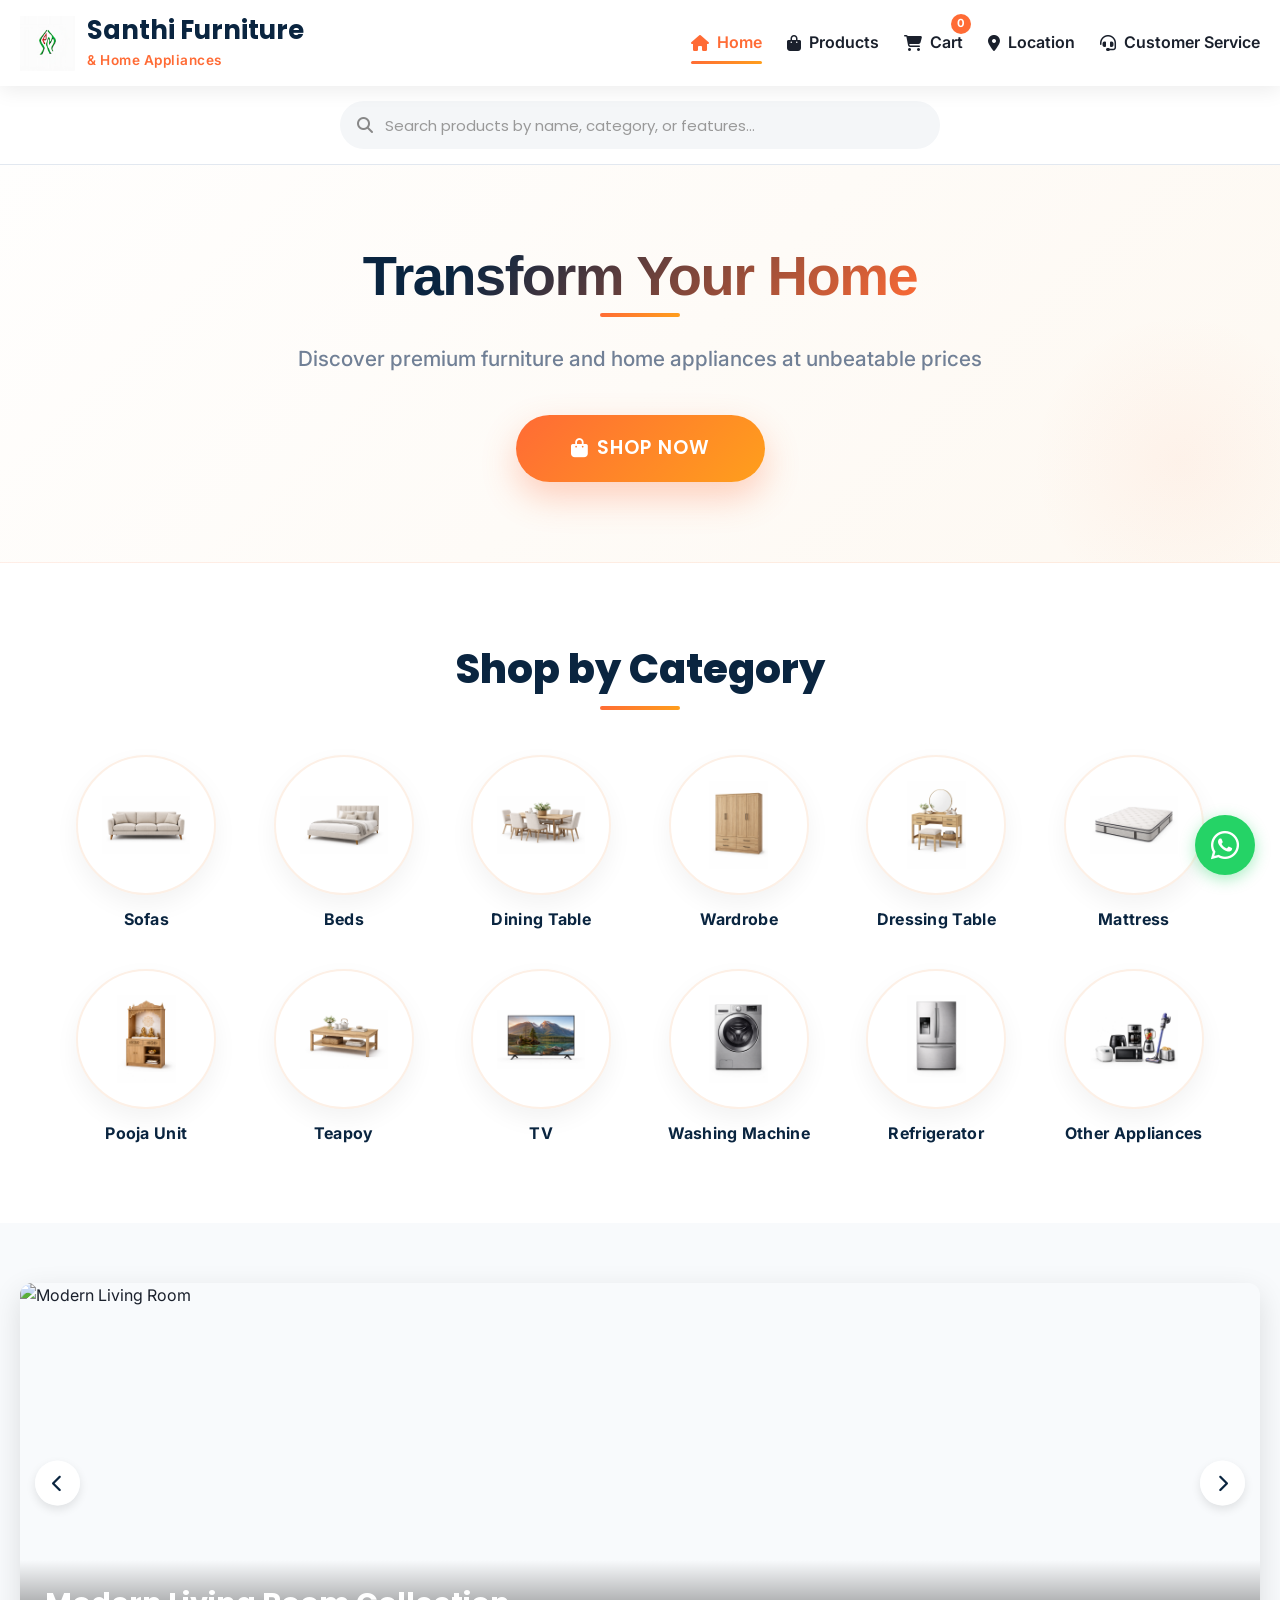
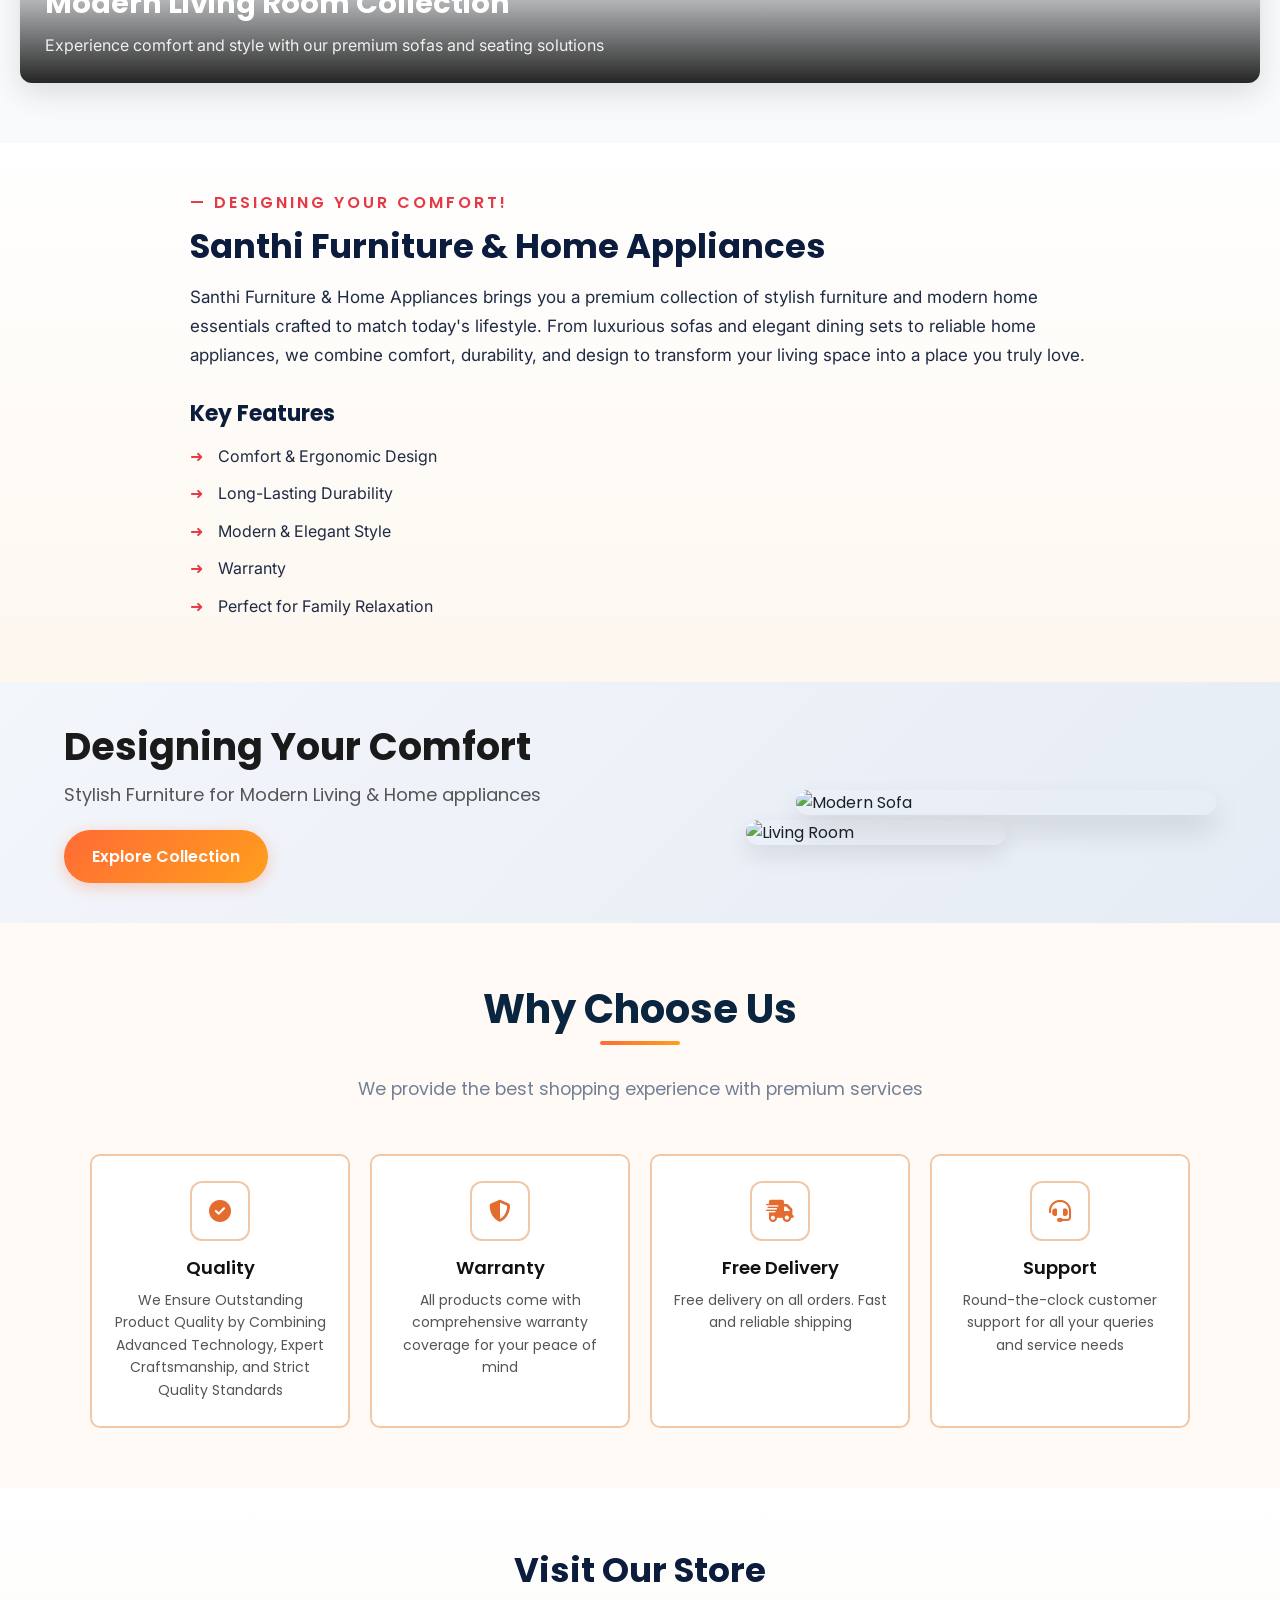
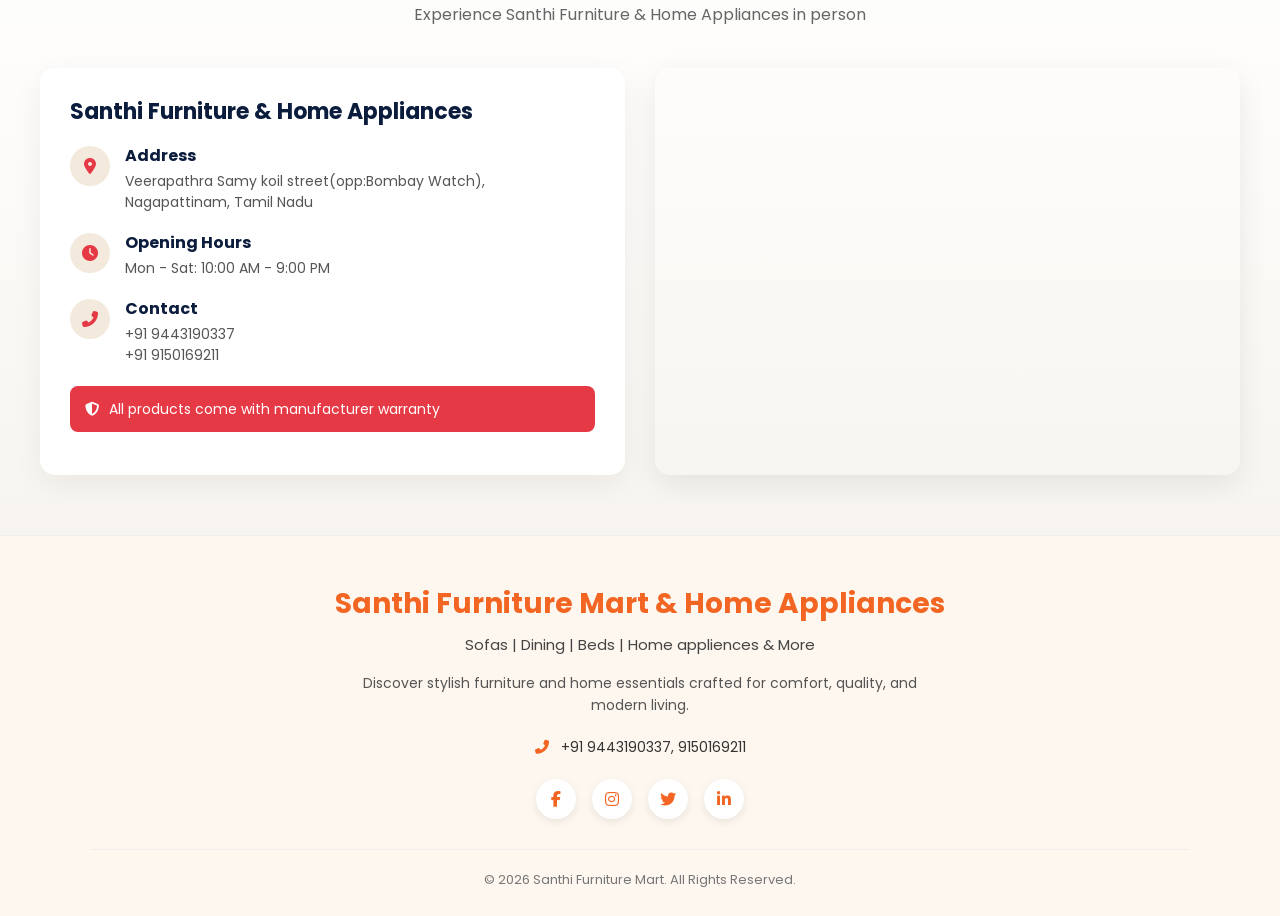
==== commit 1002cda9: "cart" ====
--- a/index.html
+++ b/index.html
@@ -543,11 +543,17 @@
                         <i class="fas fa-shopping-cart"></i>
                         <h3>Your cart is empty</h3>
                         <p>Add some products to get started!</p>
-                        <a href="products.html" class="btn btn-primary" style="margin-top: 20px; display: inline-flex;">
+                        <button class="btn btn-primary" id="continueShoppingBtn" style="margin-top: 20px;">
                             <i class="fas fa-shopping-bag"></i> Continue Shopping
-                        </a>
+                        </button>
                     </div>
                 `;
+                
+                document.getElementById('continueShoppingBtn').addEventListener('click', () => {
+                    cartModal.style.display = 'none';
+                    document.body.style.overflow = 'auto';
+                });
+                
                 return;
             }
             
@@ -588,31 +594,33 @@
                     <p>${cart.length} item${cart.length !== 1 ? 's' : ''} in your cart</p>
                 </div>
                 
-                <div class="cart-items-grid">
-                    ${cartItemsHTML}
-                </div>
-                
-                <div class="cart-summary">
-                    <div class="summary-row">
-                        <span class="summary-label">Subtotal:</span>
-                        <span class="summary-value">₹${total.toLocaleString()}</span>
-                    </div>
-                    <div class="summary-row">
-                        <span class="summary-label">Delivery:</span>
-                        <span class="summary-value">Free</span>
-                    </div>
-                    <div class="summary-row">
-                        <span class="summary-label">Total:</span>
-                        <span class="cart-total">₹${total.toLocaleString()}</span>
+                <div class="cart-main-layout">
+                    <div class="cart-items-grid">
+                        ${cartItemsHTML}
                     </div>
                     
-                    <div class="cart-actions">
-                        <button class="btn-clear-cart" id="clearCartBtn">
-                            <i class="fas fa-trash"></i> Clear Cart
-                        </button>
-                        <button class="btn-checkout" id="checkoutBtn">
-                            <i class="fab fa-whatsapp"></i> Checkout on WhatsApp
-                        </button>
+                    <div class="cart-summary">
+                        <div class="summary-row">
+                            <span class="summary-label">Subtotal:</span>
+                            <span class="summary-value">₹${total.toLocaleString()}</span>
+                        </div>
+                        <div class="summary-row">
+                            <span class="summary-label">Delivery:</span>
+                            <span class="summary-value">Free</span>
+                        </div>
+                        <div class="summary-row">
+                            <span class="summary-label">Total:</span>
+                            <span class="cart-total">₹${total.toLocaleString()}</span>
+                        </div>
+                        
+                        <div class="cart-actions">
+                            <button class="btn-clear-cart" id="clearCartBtn">
+                                <i class="fas fa-trash"></i> Clear Cart
+                            </button>
+                            <button class="btn-checkout" id="checkoutBtn">
+                                <i class="fab fa-whatsapp"></i> Checkout on WhatsApp
+                            </button>
+                        </div>
                     </div>
                 </div>
             `;
@@ -711,31 +719,17 @@
             
             const notification = document.createElement('div');
             notification.className = 'notification';
-            notification.textContent = message;
-            notification.style.cssText = `
-                position: fixed;
-                top: 100px;
-                right: 20px;
-                background: var(--secondary);
-                color: white;
-                padding: 15px 20px;
-                border-radius: var(--radius);
-                z-index: 9999;
-                animation: slideIn 0.3s ease;
-                box-shadow: var(--shadow-lg);
-                max-width: 300px;
-                font-weight: 600;
-            `;
+            notification.innerHTML = `<i class="fas fa-check-circle"></i> ${message}`;
             
             document.body.appendChild(notification);
             
             setTimeout(() => {
-                notification.style.animation = 'slideOut 0.3s ease';
+                notification.style.animation = 'slideOut 0.4s cubic-bezier(0.175, 0.885, 0.32, 1.275) forwards';
                 setTimeout(() => {
                     if (notification.parentNode) {
                         document.body.removeChild(notification);
                     }
-                }, 300);
+                }, 400);
             }, 3000);
         }
 
--- a/css/common.css
+++ b/css/common.css
@@ -643,25 +643,72 @@
     position: fixed;
     top: 100px;
     right: 20px;
-    background: var(--secondary);
+    background: var(--gradient-secondary);
     color: white;
-    padding: 15px 20px;
+    padding: 15px 25px;
     border-radius: var(--radius);
     z-index: 9999;
-    animation: slideInNotification 0.3s ease;
+    animation: slideInNotification 0.4s cubic-bezier(0.175, 0.885, 0.32, 1.275);
     box-shadow: var(--shadow-lg);
-    max-width: 300px;
-    font-weight: 600;
+    max-width: 320px;
+    font-weight: 600;
+    display: flex;
+    align-items: center;
+    gap: 12px;
 }
 
 @keyframes slideInNotification {
-    from { transform: translateX(100%); opacity: 0; }
+    from { transform: translateX(120%); opacity: 0; }
     to { transform: translateX(0); opacity: 1; }
 }
 
 @keyframes slideOut {
     from { transform: translateX(0); opacity: 1; }
-    to { transform: translateX(100%); opacity: 0; }
+    to { transform: translateX(120%); opacity: 0; }
+}
+
+/* ===== SERVICE MODAL STYLES (SHARED) ===== */
+.service-item {
+    margin-bottom: 30px;
+    padding-bottom: 25px;
+    border-bottom: 1px solid var(--light-gray);
+    animation: fadeIn 0.5s ease;
+}
+
+.service-item:last-child {
+    border-bottom: none;
+    margin-bottom: 0;
+    padding-bottom: 0;
+}
+
+.service-item h4 {
+    font-size: 1.3rem;
+    color: var(--primary);
+    margin-bottom: 15px;
+    display: flex;
+    align-items: center;
+    gap: 12px;
+}
+
+.service-item h4 i {
+    color: var(--secondary);
+    font-size: 1.2rem;
+}
+
+.service-item p {
+    color: var(--gray);
+    line-height: 1.8;
+    font-size: 1.05rem;
+}
+
+.service-item strong {
+    color: var(--dark);
+    font-weight: 700;
+}
+
+@keyframes fadeIn {
+    from { opacity: 0; transform: translateY(10px); }
+    to { opacity: 1; transform: translateY(0); }
 }
 
 /* ===== CART MODAL ENHANCEMENTS (SHARED) ===== */
--- a/css/index.css
+++ b/css/index.css
@@ -1,14 +1,15 @@
 /* ===== SHOP CATEGORY SECTION ===== */
 .shop-category {
-    padding: 60px 20px;
+    padding: 80px 20px;
     text-align: center;
     background: #ffffff;
     position: relative;
+    overflow: hidden;
 }
 
 .shop-category h2 {
-    font-size: 2.2rem;
-    margin-bottom: 45px;
+    font-size: 2.5rem;
+    margin-bottom: 60px;
     color: var(--primary);
     font-weight: 800;
     position: relative;
@@ -18,10 +19,10 @@
 .shop-category h2::after {
     content: '';
     position: absolute;
-    bottom: -12px;
+    bottom: -15px;
     left: 50%;
     transform: translateX(-50%);
-    width: 70px;
+    width: 80px;
     height: 4px;
     background: var(--gradient-secondary);
     border-radius: 4px;
@@ -29,10 +30,11 @@
 
 .category-grid {
     display: grid;
-    grid-template-columns: repeat(auto-fit, minmax(120px, 1fr));
-    gap: 30px;
-    max-width: 1100px;
-    margin: auto;
+    grid-template-columns: repeat(6, 1fr); /* Perfect 6x2 grid for 12 items on desktop */
+    gap: 40px 25px;
+    max-width: 1200px;
+    margin: 0 auto;
+    padding: 0 20px;
 }
 
 .category-card {
@@ -40,12 +42,15 @@
     color: var(--primary);
     font-weight: 700;
     transition: var(--transition);
+    display: flex;
+    flex-direction: column;
+    align-items: center;
 }
 
 .circle {
-    width: 120px;
-    height: 120px;
-    margin: auto;
+    width: 140px; /* Slightly larger for desktop */
+    height: 140px;
+    margin-bottom: 15px;
     border-radius: 50%;
     overflow: hidden;
     background: #ffffff;
@@ -53,106 +58,162 @@
     align-items: center;
     justify-content: center;
     position: relative;
-    border: 2px solid #f2c7a6;
-    transition: all 0.4s cubic-bezier(0.175, 0.885, 0.32, 1.275);
-    box-shadow: 0 8px 20px rgba(0, 0, 0, 0.04);
+    border: 2px solid #fdf0e6;
+    transition: all 0.5s cubic-bezier(0.175, 0.885, 0.32, 1.275);
+    box-shadow: 0 10px 25px rgba(0, 0, 0, 0.05);
 }
 
 .category-card:hover .circle {
     border-color: var(--secondary);
     background: #ffffff;
-    box-shadow: 0 15px 35px rgba(255, 107, 53, 0.18);
-    transform: translateY(-8px);
+    box-shadow: 0 15px 40px rgba(255, 107, 53, 0.2);
+    transform: translateY(-10px) scale(1.05);
 }
 
 .circle img {
-    width: 70%;
-    height: 70%;
+    width: 65%;
+    height: 65%;
     object-fit: contain;
-    transition: transform 0.4s ease;
-    transform: scale(1);
+    transition: transform 0.5s ease;
 }
 
 .category-card:hover .circle img {
-    transform: scale(1.15) rotate(5deg);
-}
-
-.category-card:active .circle img {
-    transform: scale(1.05);
+    transform: scale(1.2) rotate(8deg);
 }
 
 .category-card span {
     display: block;
-    margin-top: 15px;
-    font-size: 15px;
+    font-size: 16px;
     color: var(--primary);
     transition: var(--transition);
     font-weight: 700;
-    letter-spacing: 0.2px;
+    letter-spacing: 0.3px;
+    line-height: 1.2;
 }
 
 .category-card:hover span {
     color: var(--secondary);
-    transform: translateY(2px);
-}
-
-/* ===== HERO SECTION (SMALLER) ===== */
+    transform: translateY(3px);
+}
+
+/* ===== HERO SECTION (ENHANCED) ===== */
 .hero-section {
-    padding: 35px 0 45px;
-    background: radial-gradient(circle at top right, rgba(255, 107, 53, 0.08), transparent), 
-                radial-gradient(circle at bottom left, rgba(10, 37, 64, 0.05), transparent),
-                linear-gradient(135deg, #ffffff 0%, #fdf7ef 100%);
+    padding: 80px 0;
+    background: linear-gradient(135deg, rgba(255, 255, 255, 0.95) 0%, rgba(253, 247, 239, 0.9) 100%),
+                url('https://images.unsplash.com/photo-1555041469-a586c61ea9bc?ixlib=rb-4.0.3&auto=format&fit=crop&w=1600&q=80');
+    background-size: cover;
+    background-position: center;
+    background-attachment: fixed;
     text-align: center;
     position: relative;
     overflow: hidden;
-    border-bottom: 1px solid rgba(0,0,0,0.03);
-}
-
-.hero-section::before {
+    border-bottom: 1px solid rgba(255, 107, 53, 0.1);
+}
+
+.hero-section::after {
     content: '';
     position: absolute;
-    top: 0;
-    left: 0;
-    right: 0;
-    bottom: 0;
-    background: url('data:image/svg+xml,<svg width="20" height="20" viewBox="0 0 20 20" xmlns="http://www.w3.org/2000/svg"><g fill="%23ff6b35" fill-opacity="0.02" fill-rule="evenodd"><circle cx="3" cy="3" r="3" /><circle cx="13" cy="13" r="3" /></g></svg>');
-    pointer-events: none;
+    bottom: -50px;
+    right: -50px;
+    width: 300px;
+    height: 300px;
+    background: radial-gradient(circle, rgba(255, 107, 53, 0.05) 0%, transparent 70%);
+    border-radius: 50%;
+    z-index: 0;
+}
+
+.hero-section .container {
+    position: relative;
+    z-index: 1;
+    animation: heroFadeIn 1s ease-out;
+}
+
+@keyframes heroFadeIn {
+    from { opacity: 0; transform: translateY(30px); }
+    to { opacity: 1; transform: translateY(0); }
 }
 
 .hero-section .section-title {
-    margin-bottom: 30px;
+    margin-bottom: 35px;
 }
 
 .hero-section .section-title h2 {
-    font-size: 2.6rem;
-    margin-bottom: 12px;
-    font-weight: 800;
-    background: linear-gradient(135deg, var(--primary) 30%, var(--secondary) 100%);
+    font-size: 3.5rem;
+    margin-bottom: 15px;
+    font-weight: 900;
+    background: linear-gradient(135deg, var(--primary) 20%, var(--secondary) 100%);
     -webkit-background-clip: text;
     -webkit-text-fill-color: transparent;
-    letter-spacing: -0.5px;
+    letter-spacing: -1.5px;
+    line-height: 1.1;
+    text-transform: capitalize;
 }
 
 .hero-section .section-title p {
-    font-size: 1.15rem;
-    margin-top: 15px;
+    font-size: 1.3rem;
+    margin-top: 20px;
     color: var(--gray);
-    max-width: 650px;
+    max-width: 700px;
     margin-left: auto;
     margin-right: auto;
     font-weight: 500;
+    line-height: 1.6;
 }
 
 .hero-cta {
-    margin-top: 25px;
+    margin-top: 40px;
 }
 
 .hero-cta .btn {
-    padding: 16px 45px;
-    font-size: 1.1rem;
-    letter-spacing: 0.5px;
+    padding: 18px 55px;
+    font-size: 1.2rem;
+    letter-spacing: 1px;
     text-transform: uppercase;
-    box-shadow: 0 10px 25px rgba(255, 107, 53, 0.35);
+    box-shadow: 0 15px 35px rgba(255, 107, 53, 0.3);
+    border-radius: 50px;
+    transition: all 0.4s cubic-bezier(0.175, 0.885, 0.32, 1.275);
+}
+
+.hero-cta .btn:hover {
+    transform: translateY(-5px) scale(1.02);
+    box-shadow: 0 20px 45px rgba(255, 107, 53, 0.4);
+}
+
+@media (max-width: 768px) {
+    .hero-section {
+        padding: 60px 0;
+        background-attachment: scroll; /* Better for mobile performance */
+    }
+    
+    .hero-section .section-title h2 {
+        font-size: 2.4rem;
+        letter-spacing: -0.5px;
+    }
+    
+    .hero-section .section-title p {
+        font-size: 1.1rem;
+        padding: 0 15px;
+    }
+    
+    .hero-cta .btn {
+        padding: 14px 40px;
+        font-size: 1.05rem;
+    }
+}
+
+@media (max-width: 480px) {
+    .hero-section {
+        padding: 50px 0;
+    }
+    
+    .hero-section .section-title h2 {
+        font-size: 2rem;
+    }
+    
+    .hero-section .section-title p {
+        font-size: 1rem;
+        margin-top: 15px;
+    }
 }
 
 /* ===== FEATURED PRODUCTS SLIDER ===== */
@@ -663,6 +724,7 @@
     .category-grid {
         grid-template-columns: repeat(4, 1fr);
         gap: 20px;
+        padding: 0 10px;
     }
     
     .circle {
@@ -699,7 +761,12 @@
     
     .features-grid {
         grid-template-columns: repeat(2, 1fr);
-        gap: 15px;
+        gap: 20px;
+        padding: 0 10px;
+    }
+
+    .feature-card {
+        padding: 20px 15px;
     }
     
     .location-section {
@@ -709,12 +776,18 @@
 
 @media (max-width: 600px) {
     .category-grid {
+        grid-template-columns: repeat(3, 1fr);
         gap: 15px;
     }
     
     .circle {
-        width: 95px;
-        height: 95px;
+        width: 90px;
+        height: 90px;
+    }
+
+    .category-card span {
+        font-size: 13px;
+        margin-top: 10px;
     }
     
     .hero-section .section-title h2 {
@@ -727,24 +800,34 @@
     
     .features-grid {
         grid-template-columns: repeat(2, 1fr);
+        gap: 15px;
+    }
+}
+
+@media (max-width: 480px) {
+    .shop-category {
+        padding: 40px 15px;
+    }
+
+    .shop-category h2 {
+        font-size: 1.8rem;
+        margin-bottom: 30px;
+    }
+    
+    .category-grid {
+        grid-template-columns: repeat(3, 1fr);
         gap: 12px;
-    }
-}
-
-@media (max-width: 480px) {
-    .shop-category h2 {
-        font-size: 24px;
-        margin-bottom: 25px;
-    }
-    
-    .category-grid {
-        gap: 10px;
     }
     
     .circle {
         width: 80px;
         height: 80px;
     }
+
+    .category-card span {
+        font-size: 12px;
+        line-height: 1.2;
+    }
     
     .hero-section .section-title h2 {
         font-size: 1.5rem;
@@ -753,4 +836,34 @@
     .slider-container {
         height: 250px;
     }
-}
+
+    .features-grid {
+        grid-template-columns: 1fr;
+        gap: 20px;
+    }
+
+    .feature-card {
+        padding: 25px 20px;
+    }
+
+    .feature-icon {
+        width: 50px;
+        height: 50px;
+        font-size: 20px;
+    }
+}
+
+@media (max-width: 360px) {
+    .category-grid {
+        grid-template-columns: repeat(2, 1fr);
+    }
+
+    .circle {
+        width: 100px;
+        height: 100px;
+    }
+
+    .category-card span {
+        font-size: 14px;
+    }
+}
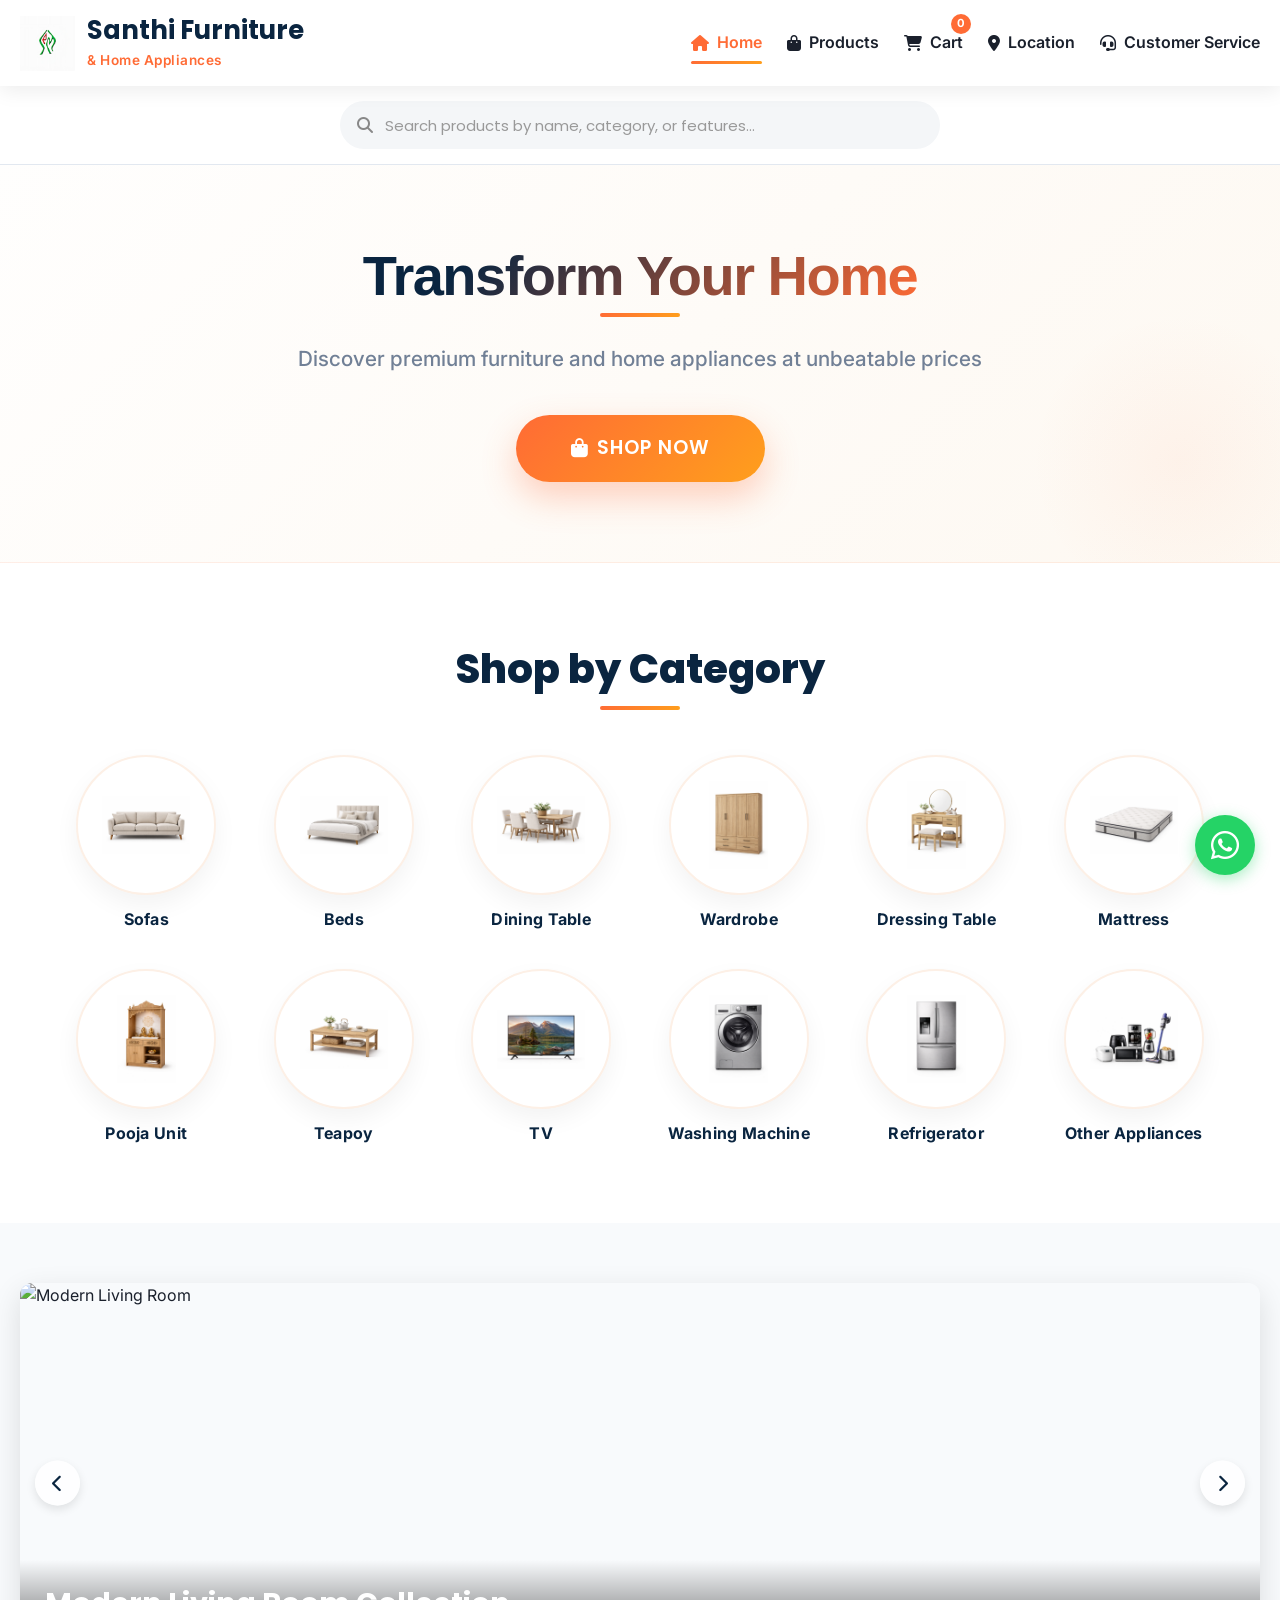
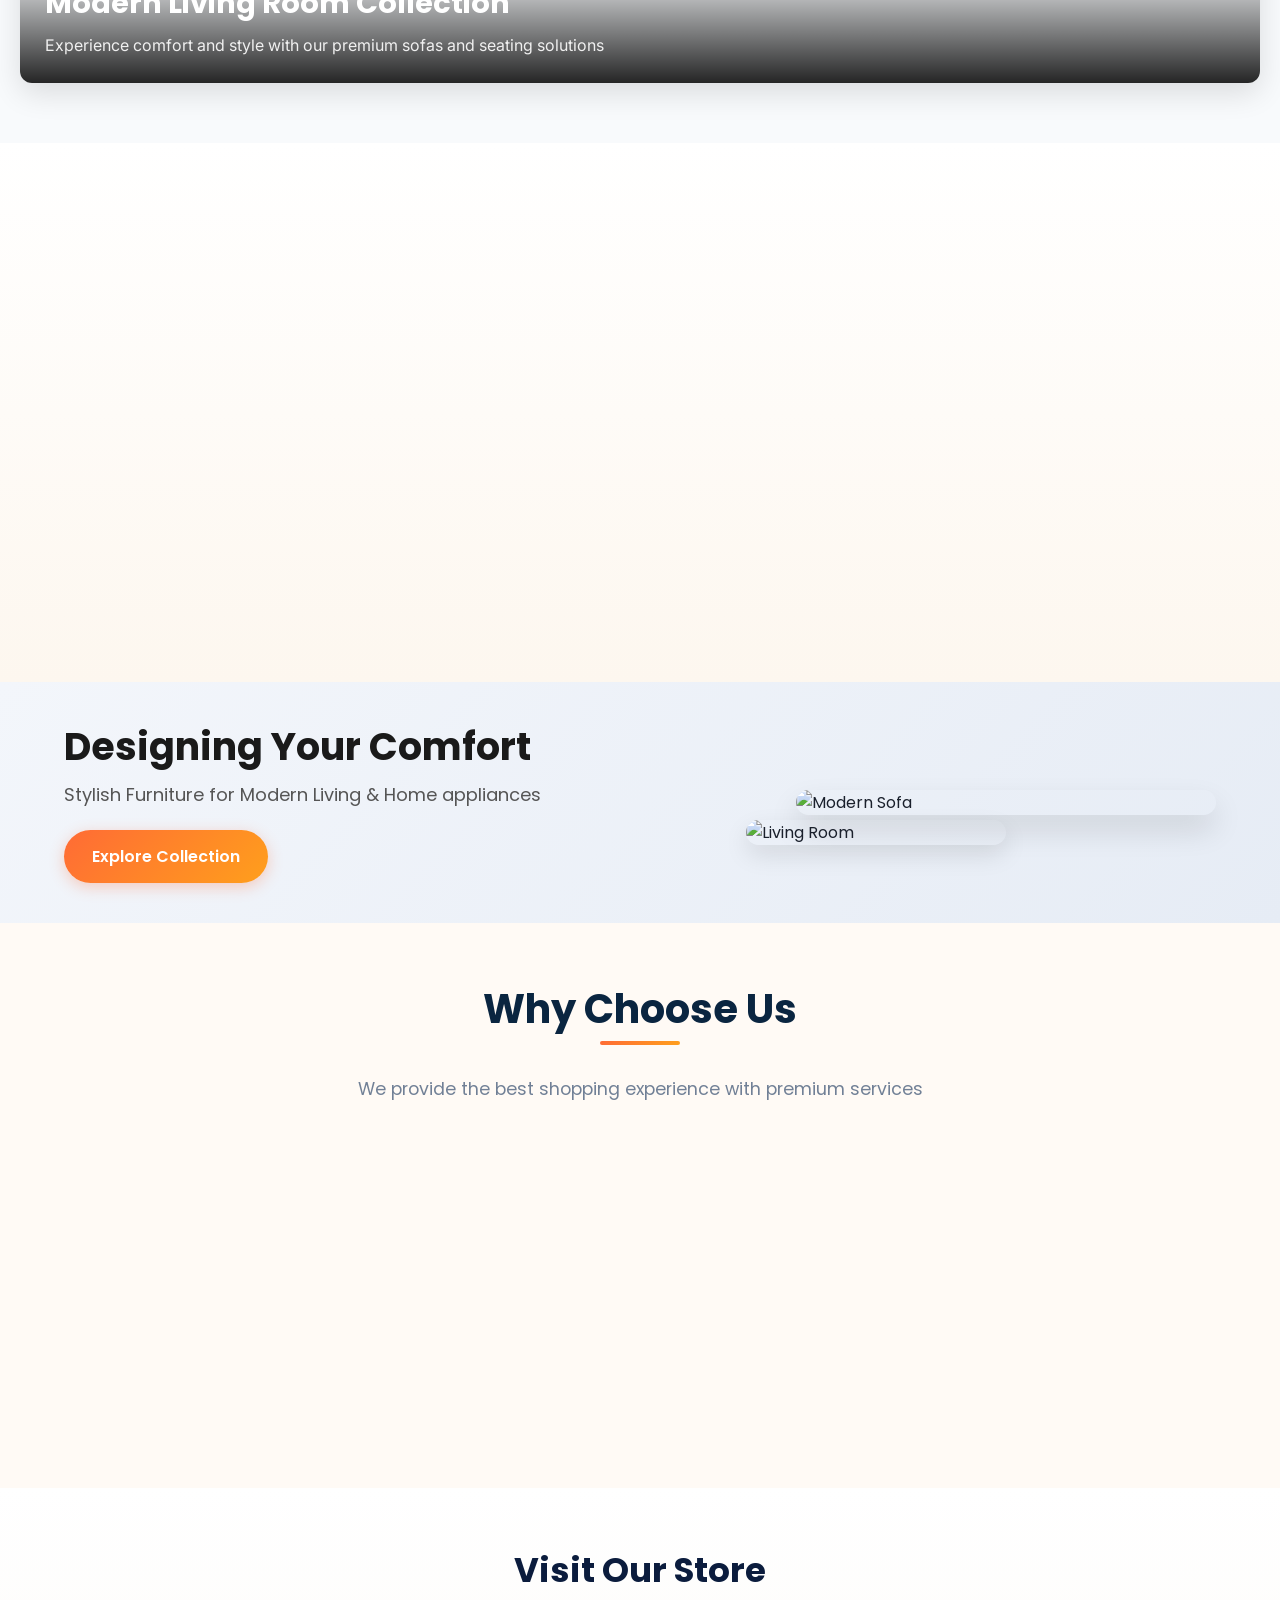
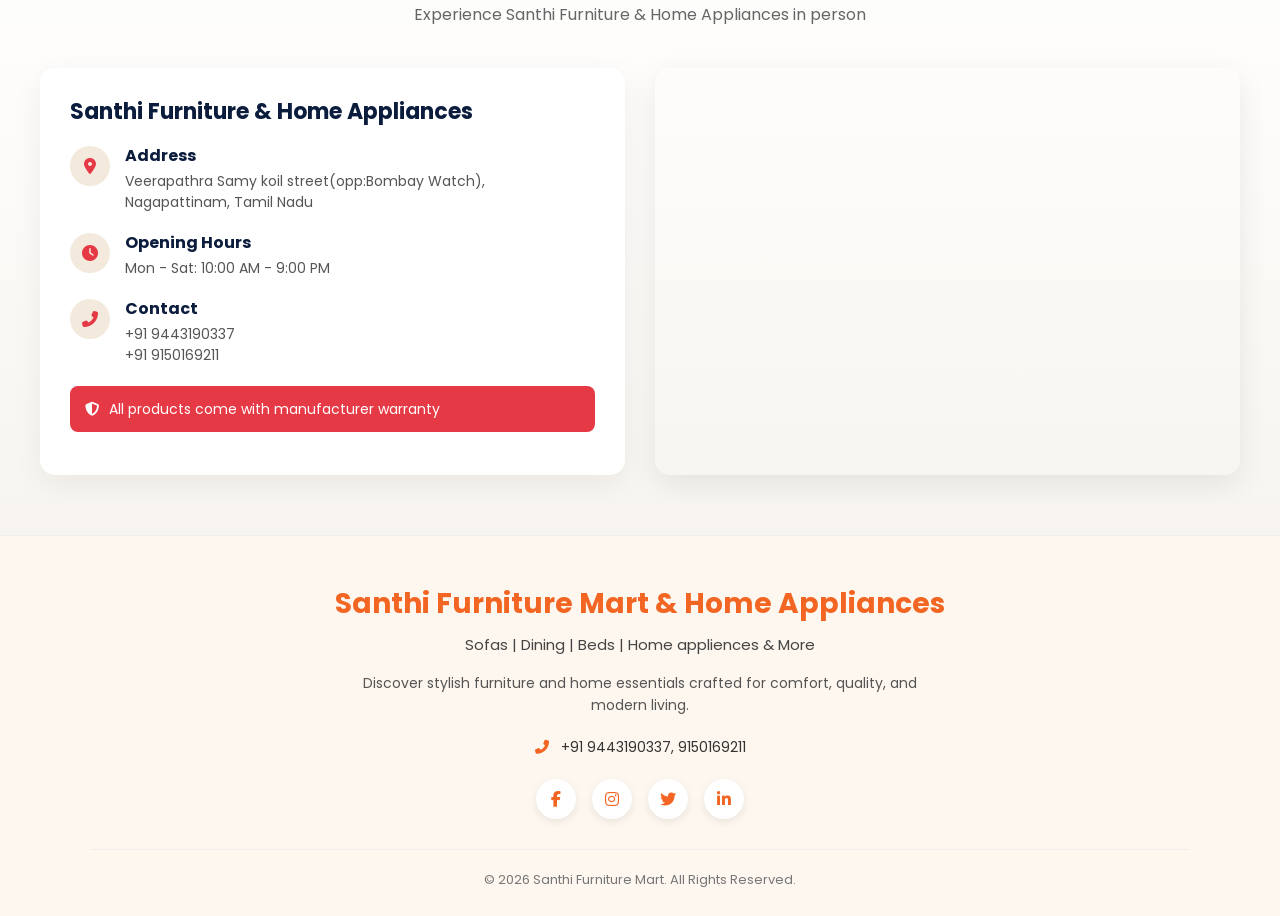
==== commit 60317ec6: "search" ====
--- a/index.html
+++ b/index.html
@@ -400,12 +400,12 @@
         </div>
     </footer>
 
-    <!-- Customer Service Modal -->
-    <div class="full-page-modal" id="serviceModal">
+    <!-- Product Detail Full Page Modal -->
+    <div class="full-page-modal" id="productModal">
         <div class="modal-content">
-            <button class="modal-close-btn" id="closeServiceModal">&times;</button>
-            <div id="modalBody">
-                <!-- Content will be loaded here dynamically -->
+            <button class="modal-close-btn" id="closeProductModal">&times;</button>
+            <div class="product-detail-full" id="productDetailContent">
+                <!-- Product details will be loaded here -->
             </div>
         </div>
     </div>
@@ -423,6 +423,7 @@
     <script>
         // State Management
         let cart = JSON.parse(localStorage.getItem('cart')) || [];
+        let productsData = null;
 
         // DOM Elements
         const mobileMenuBtn = document.getElementById('mobileMenuBtn');
@@ -437,11 +438,44 @@
         const mobileCartCount2 = document.getElementById('mobileCartCount2');
         const cartModal = document.getElementById('cartModal');
         const closeCartModal = document.getElementById('closeCartModal');
+        const productModal = document.getElementById('productModal');
+        const closeProductModal = document.getElementById('closeProductModal');
+        const productDetailContent = document.getElementById('productDetailContent');
         const serviceModal = document.getElementById('serviceModal');
         const closeServiceModal = document.getElementById('closeServiceModal');
         const modalBody = document.getElementById('modalBody');
         const mobileSearchInput = document.getElementById('mobileSiteSearch');
         const searchResults = document.getElementById('searchResults');
+
+        // Subcategory mapping for search
+        const subcategoryMapping = {
+            furniture: {
+                'sofas': 'Sofas',
+                'beds': 'Beds', 
+                'mattress': 'Mattress',
+                'dining': 'Dining Table',
+                'dressing': 'Dressing Table',
+                'wardrobe': 'Wardrobe (Bero)',
+                'pooja': 'Pooja Unit',
+                'teapoy': 'Teapoy'
+            },
+            appliances: {
+                'tv': 'TV',
+                'washing': 'Washing Machine',
+                'refrigerator': 'Refrigerator',
+                'other': 'Other Home Appliances'
+            }
+        };
+
+        // Load products from JSON
+        async function loadProducts() {
+            try {
+                const response = await fetch('products.json');
+                productsData = await response.json();
+            } catch (error) {
+                console.error('Error loading products:', error);
+            }
+        }
 
         // Mobile Navigation
         mobileMenuBtn.addEventListener('click', () => {
@@ -733,7 +767,115 @@
             }, 3000);
         }
 
-        // Search Functionality (redirect to products page)
+        // Find Product by ID
+        function findProductById(productId) {
+            if (!productsData) return null;
+            
+            for (const category in productsData) {
+                for (const subcategory in productsData[category]) {
+                    const product = productsData[category][subcategory].find(p => p.id === productId);
+                    if (product) return product;
+                }
+            }
+            return null;
+        }
+
+        // Show Product Detail Full Page
+        function showProductDetail(productId) {
+            const product = findProductById(productId);
+            if (!product) return;
+            
+            const discount = product.originalPrice > product.price 
+                ? Math.round(((product.originalPrice - product.price) / product.originalPrice) * 100)
+                : 0;
+            
+            const imageSrc = product.image || 'https://via.placeholder.com/500x400?text=Product+Image';
+            
+            let specsHtml = '';
+            if (product.material || product.color || product.dimensions || product.size || product.brand) {
+                specsHtml = `
+                    <div class="product-specs">
+                        <h4>Specifications</h4>
+                        <div class="spec-grid">
+                            ${product.material ? `<div class="spec-item"><span class="spec-label">Material:</span><span class="spec-value">${product.material}</span></div>` : ''}
+                            ${product.color ? `<div class="spec-item"><span class="spec-label">Color:</span><span class="spec-value">${product.color}</span></div>` : ''}
+                            ${product.dimensions ? `<div class="spec-item"><span class="spec-label">Dimensions:</span><span class="spec-value">${product.dimensions}</span></div>` : ''}
+                            ${product.size ? `<div class="spec-item"><span class="spec-label">Size:</span><span class="spec-value">${product.size}</span></div>` : ''}
+                            ${product.brand ? `<div class="spec-item"><span class="spec-label">Brand:</span><span class="spec-value">${product.brand}</span></div>` : ''}
+                            ${product.type ? `<div class="spec-item"><span class="spec-label">Type:</span><span class="spec-value">${product.type}</span></div>` : ''}
+                        </div>
+                    </div>
+                `;
+            }
+            
+            productDetailContent.innerHTML = `
+                <div class="product-detail-full">
+                    <div class="product-detail-image">
+                        ${discount > 0 ? `<div class="product-badge">${discount}% OFF</div>` : ''}
+                        <img src="${imageSrc}" alt="${product.name}" onerror="this.src='https://via.placeholder.com/500x400?text=Product+Image'">
+                    </div>
+                    <div class="product-detail-info">
+                        <h2 class="product-detail-title">${product.name}</h2>
+                        <div class="product-detail-price">
+                            ${product.originalPrice > product.price ? 
+                                `<span style="font-size: 1.2rem; color: #888; text-decoration: line-through; margin-right: 15px;">₹${product.originalPrice.toLocaleString()}</span>` : ''}
+                            ₹${product.price.toLocaleString()}
+                        </div>
+                        <p class="product-detail-description">${product.description}</p>
+                        
+                        ${specsHtml}
+                        
+                        <div class="product-features">
+                            <h4>Features</h4>
+                            <ul>
+                                ${product.features.map(feature => `<li>${feature}</li>`).join('')}
+                            </ul>
+                        </div>
+                        
+                        <div class="detail-actions">
+                            <button class="btn-whatsapp" id="whatsappOrderBtn">
+                                <i class="fab fa-whatsapp"></i> Order on WhatsApp
+                            </button>
+                            <button class="btn-add-to-cart" id="addToCartDetailBtn">
+                                <i class="fas fa-cart-plus"></i> Add to Cart
+                            </button>
+                        </div>
+                    </div>
+                </div>
+            `;
+            
+            productModal.style.display = 'flex';
+            document.body.style.overflow = 'hidden';
+            
+            // Event listeners for detail modal buttons
+            document.getElementById('whatsappOrderBtn').addEventListener('click', () => {
+                let message = `Hello! I would like to order:\n\n`;
+                message += `Product: ${product.name}\n`;
+                message += `Price: ₹${product.price.toLocaleString()}\n`;
+                message += `\nPlease confirm availability.`;
+                const phoneNumber = '919443190337';
+                window.open(`https://wa.me/${phoneNumber}?text=${encodeURIComponent(message)}`, '_blank');
+            });
+            
+            document.getElementById('addToCartDetailBtn').addEventListener('click', () => {
+                const existingItem = cart.find(item => item.id === product.id);
+                if (existingItem) {
+                    existingItem.quantity += 1;
+                } else {
+                    cart.push({
+                        id: product.id,
+                        name: product.name,
+                        price: product.price,
+                        image: product.image,
+                        quantity: 1
+                    });
+                }
+                updateCartCount();
+                showNotification(`${product.name} added to cart!`);
+            });
+        }
+
+        // Search Functionality
         function searchProducts(query) {
             query = query.toLowerCase().trim();
             
@@ -741,24 +883,72 @@
                 searchResults.classList.remove('active');
                 return;
             }
-            
-            // Show a message and redirect to products page
-            searchResults.innerHTML = `
-                <div class="search-result-item" id="searchRedirect">
-                    <i class="fas fa-search" style="font-size: 1.2rem; color: var(--secondary);"></i>
-                    <div class="search-result-info">
-                        <h4>Search for "${query}"</h4>
-                        <p>Click to search in products page</p>
-                    </div>
+
+            if (!productsData) return;
+            
+            const results = [];
+            // Search through all products
+            for (const category in productsData) {
+                for (const subcategory in productsData[category]) {
+                    productsData[category][subcategory].forEach(product => {
+                        if (product.name.toLowerCase().includes(query) || 
+                            product.description.toLowerCase().includes(query) ||
+                            subcategoryMapping[category][subcategory].toLowerCase().includes(query)) {
+                            results.push(product);
+                        }
+                    });
+                }
+            }
+            
+            displaySearchResults(results, query);
+        }
+
+        // Display search results
+        function displaySearchResults(results, query) {
+            searchResults.innerHTML = '';
+            
+            // Add "Search for..." option at the top
+            const searchForOption = document.createElement('div');
+            searchForOption.className = 'search-result-item';
+            searchForOption.innerHTML = `
+                <i class="fas fa-search" style="font-size: 1.2rem; color: var(--secondary); width: 45px; display: flex; justify-content: center;"></i>
+                <div class="search-result-info">
+                    <h4>Search for "${query}"</h4>
+                    <p>Click to see all results in products page</p>
                 </div>
             `;
+            searchForOption.addEventListener('click', () => {
+                window.location.href = `products.html?search=${encodeURIComponent(query)}`;
+            });
+            searchResults.appendChild(searchForOption);
+
+            if (results.length > 0) {
+                results.slice(0, 6).forEach(product => {
+                    const resultItem = document.createElement('div');
+                    resultItem.className = 'search-result-item';
+                    const imageSrc = product.image || 'https://via.placeholder.com/50x50?text=Product';
+                    resultItem.innerHTML = `
+                        <img src="${imageSrc}" alt="${product.name}" onerror="this.src='https://via.placeholder.com/50x50?text=Product'">
+                        <div class="search-result-info">
+                            <h4>${product.name}</h4>
+                            <p>₹${product.price.toLocaleString()}</p>
+                        </div>
+                    `;
+                    resultItem.addEventListener('click', () => {
+                        searchResults.classList.remove('active');
+                        mobileSearchInput.value = '';
+                        showProductDetail(product.id);
+                    });
+                    searchResults.appendChild(resultItem);
+                });
+            } else if (query.length > 0) {
+                const noResult = document.createElement('div');
+                noResult.className = 'no-results';
+                noResult.textContent = 'No matching products found';
+                searchResults.appendChild(noResult);
+            }
             
             searchResults.classList.add('active');
-            
-            // Add click event to result item
-            document.getElementById('searchRedirect').addEventListener('click', () => {
-                window.location.href = `products.html?search=${encodeURIComponent(query)}`;
-            });
         }
 
         // Handle Enter key on search input
@@ -825,6 +1015,9 @@
 
         // Initialize
         function init() {
+            // Load products data
+            loadProducts();
+
             // Update cart count on load
             updateCartCount();
             
@@ -850,6 +1043,11 @@
             // Close modals
             closeCartModal.addEventListener('click', () => {
                 cartModal.style.display = 'none';
+                document.body.style.overflow = 'auto';
+            });
+            
+            closeProductModal.addEventListener('click', () => {
+                productModal.style.display = 'none';
                 document.body.style.overflow = 'auto';
             });
             
@@ -863,6 +1061,10 @@
                 if (e.key === 'Escape') {
                     if (cartModal.style.display === 'flex') {
                         cartModal.style.display = 'none';
+                        document.body.style.overflow = 'auto';
+                    }
+                    if (productModal.style.display === 'flex') {
+                        productModal.style.display = 'none';
                         document.body.style.overflow = 'auto';
                     }
                     if (serviceModal.style.display === 'flex') {
@@ -900,41 +1102,6 @@
                     }
                 });
             });
-            
-            // Add CSS for service items
-            const style = document.createElement('style');
-            style.textContent = `
-                .service-item {
-                    margin-bottom: 25px;
-                    padding-bottom: 25px;
-                    border-bottom: 1px solid var(--light-gray);
-                }
-                .service-item:last-child {
-                    border-bottom: none;
-                    margin-bottom: 0;
-                    padding-bottom: 0;
-                }
-                .service-item h4 {
-                    font-size: 1.2rem;
-                    color: var(--primary);
-                    margin-bottom: 12px;
-                    display: flex;
-                    align-items: center;
-                    gap: 10px;
-                }
-                .service-item h4 i {
-                    color: var(--secondary);
-                }
-                .service-item p {
-                    color: var(--gray);
-                    line-height: 1.7;
-                    font-size: 1rem;
-                }
-                .service-item strong {
-                    color: var(--dark);
-                }
-            `;
-            document.head.appendChild(style);
 
             // Scroll animations for About Brand section
             const aboutBrandElements = document.querySelectorAll('.tagline, .brand-name, .description, .features-title');
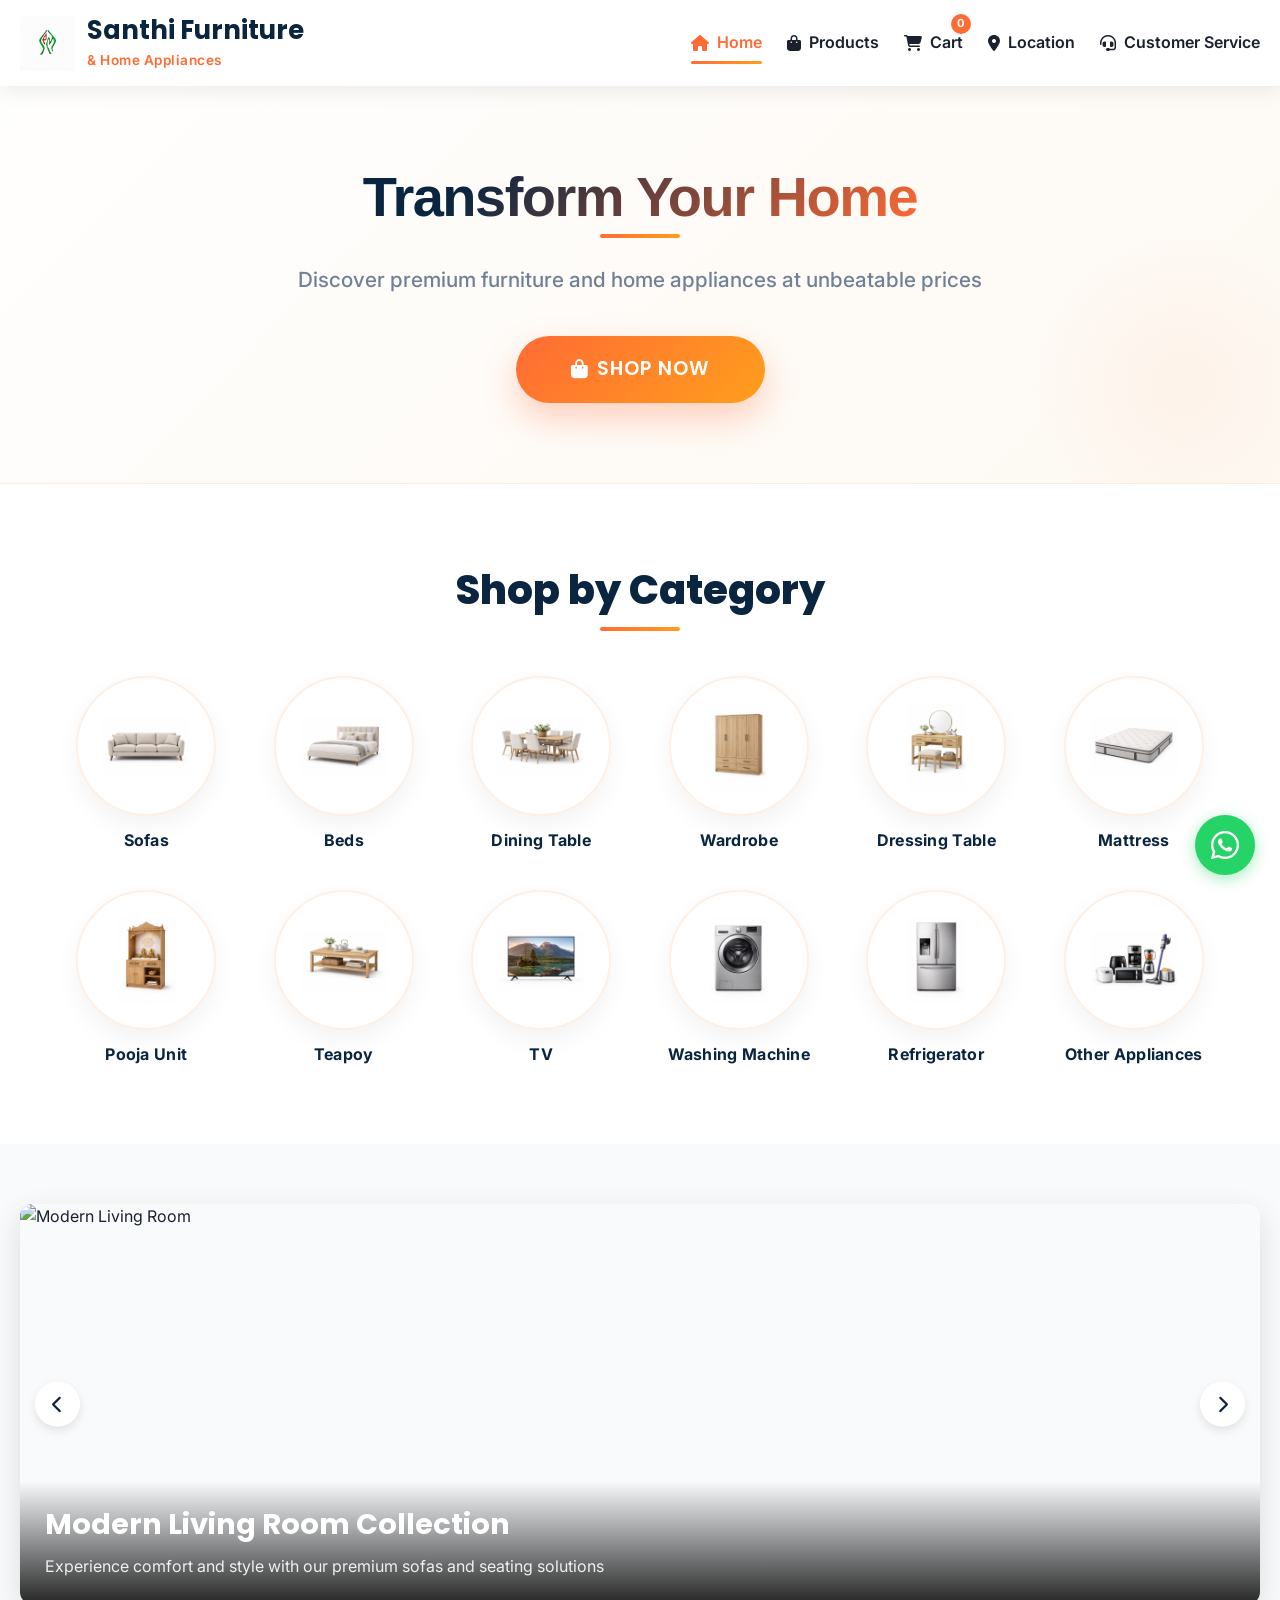
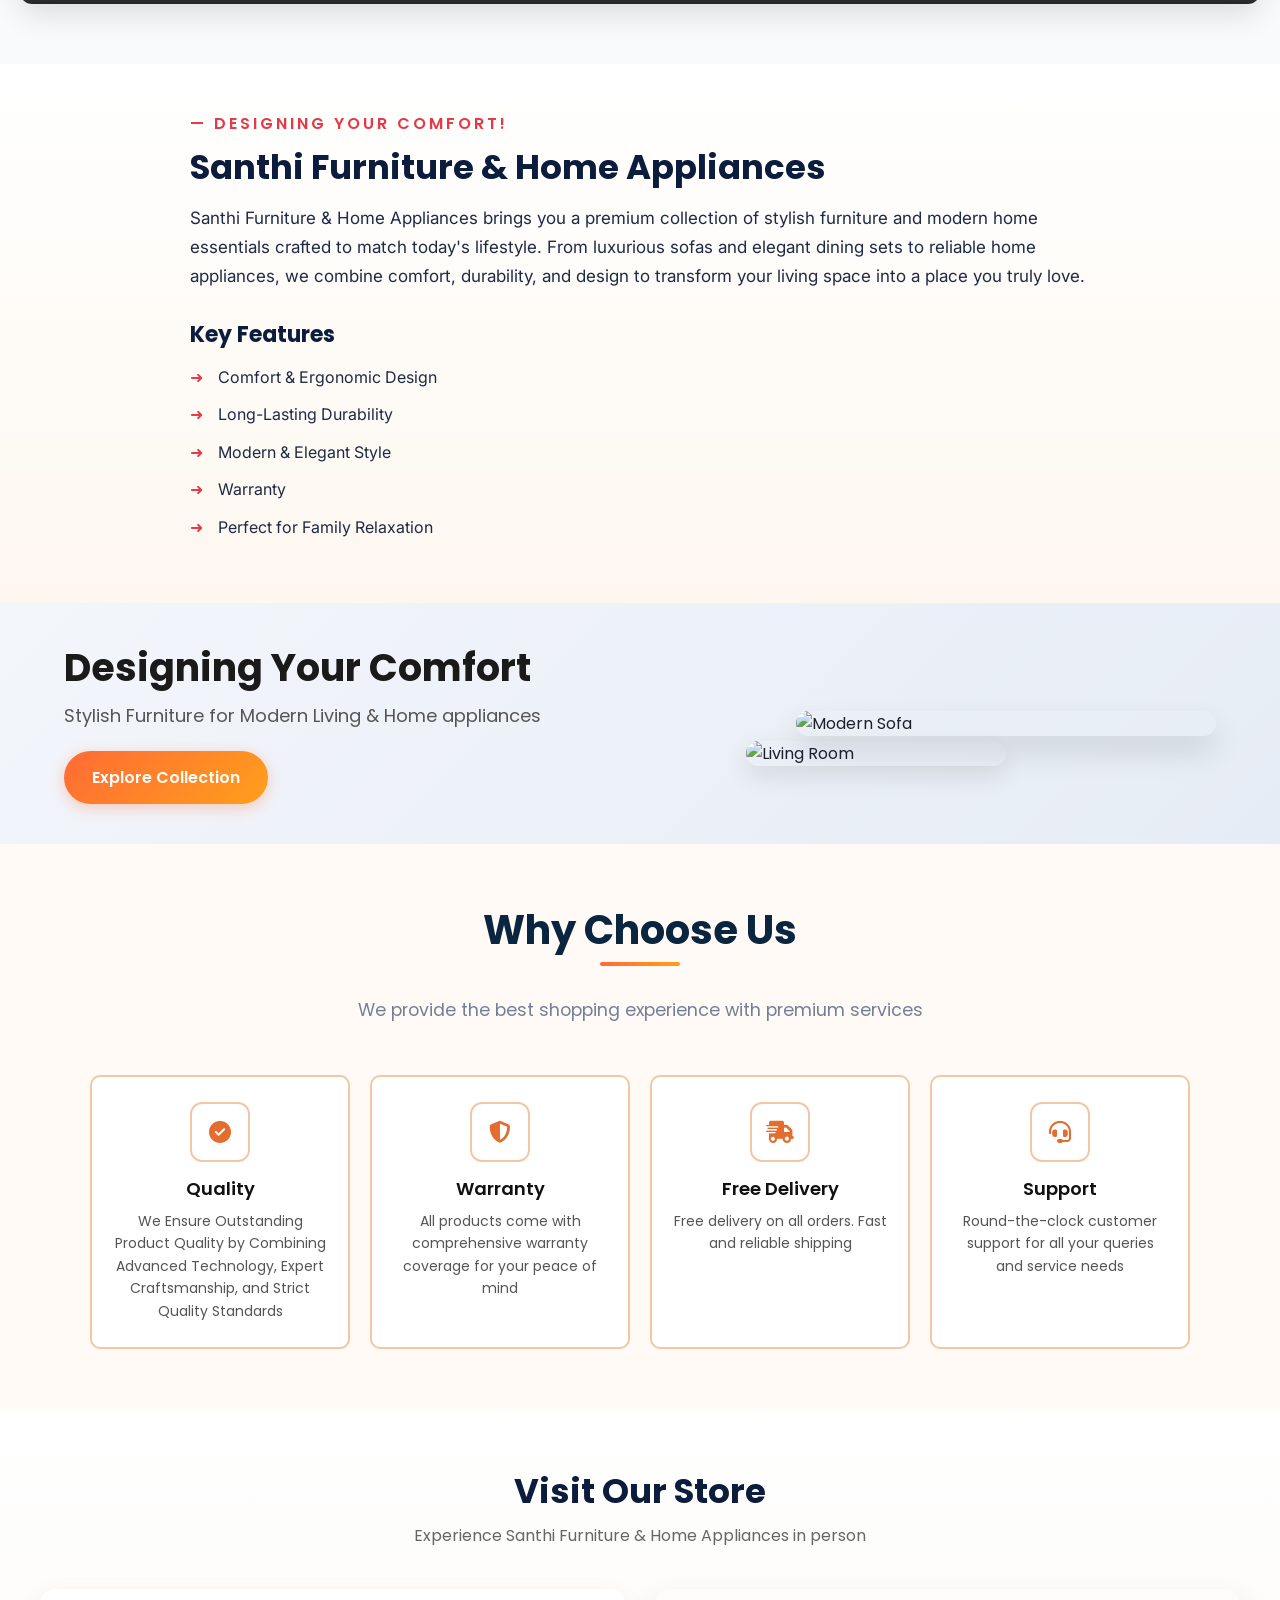
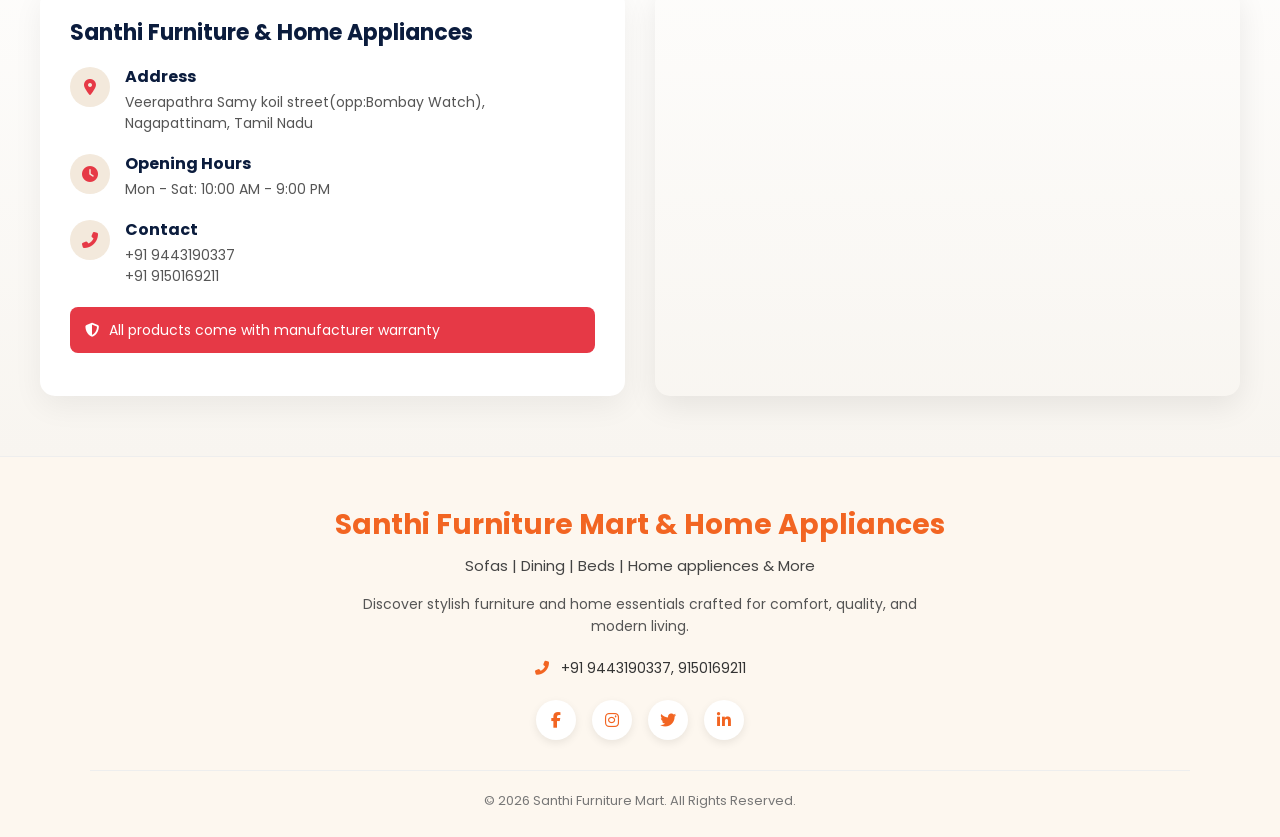
==== commit 705f54c3: "all completed" ====
--- a/index.html
+++ b/index.html
@@ -4,6 +4,7 @@
     <meta charset="UTF-8">
     <meta name="viewport" content="width=device-width, initial-scale=1.0">
     <title>Santhi Furniture Mart & Home Appliances | Premium Home Solutions</title>
+    <link rel="icon" type="image/png" href="images/logo.png">
     <link rel="stylesheet" href="https://cdnjs.cloudflare.com/ajax/libs/font-awesome/6.4.0/css/all.min.css">
     <link href="https://fonts.googleapis.com/css2?family=Poppins:wght@300;400;500;600;700;800;900&family=Inter:wght@300;400;500;600;700&display=swap" rel="stylesheet">
     <link rel="stylesheet" href="css/common.css">
@@ -85,19 +86,6 @@
             </div>
         </div>
     </header>
-
-    <!-- Search Section (Always visible on desktop and mobile) -->
-    <section class="search-section">
-        <div class="container">
-            <div class="search-container">
-                <div class="search-bar">
-                    <i class="fas fa-search"></i>
-                    <input type="text" id="mobileSiteSearch" placeholder="Search products by name, category, or features...">
-                    <div class="search-results" id="searchResults"></div>
-                </div>
-            </div>
-        </div>
-    </section>
 
     <!-- Hero Section (UPDATED - smaller) -->
     <section class="hero-section">
@@ -400,12 +388,12 @@
         </div>
     </footer>
 
-    <!-- Product Detail Full Page Modal -->
-    <div class="full-page-modal" id="productModal">
+    <!-- Customer Service Modal -->
+    <div class="full-page-modal" id="serviceModal">
         <div class="modal-content">
-            <button class="modal-close-btn" id="closeProductModal">&times;</button>
-            <div class="product-detail-full" id="productDetailContent">
-                <!-- Product details will be loaded here -->
+            <button class="modal-close-btn" id="closeServiceModal">&times;</button>
+            <div id="modalBody">
+                <!-- Content will be loaded here dynamically -->
             </div>
         </div>
     </div>
@@ -423,7 +411,6 @@
     <script>
         // State Management
         let cart = JSON.parse(localStorage.getItem('cart')) || [];
-        let productsData = null;
 
         // DOM Elements
         const mobileMenuBtn = document.getElementById('mobileMenuBtn');
@@ -438,44 +425,9 @@
         const mobileCartCount2 = document.getElementById('mobileCartCount2');
         const cartModal = document.getElementById('cartModal');
         const closeCartModal = document.getElementById('closeCartModal');
-        const productModal = document.getElementById('productModal');
-        const closeProductModal = document.getElementById('closeProductModal');
-        const productDetailContent = document.getElementById('productDetailContent');
         const serviceModal = document.getElementById('serviceModal');
         const closeServiceModal = document.getElementById('closeServiceModal');
         const modalBody = document.getElementById('modalBody');
-        const mobileSearchInput = document.getElementById('mobileSiteSearch');
-        const searchResults = document.getElementById('searchResults');
-
-        // Subcategory mapping for search
-        const subcategoryMapping = {
-            furniture: {
-                'sofas': 'Sofas',
-                'beds': 'Beds', 
-                'mattress': 'Mattress',
-                'dining': 'Dining Table',
-                'dressing': 'Dressing Table',
-                'wardrobe': 'Wardrobe (Bero)',
-                'pooja': 'Pooja Unit',
-                'teapoy': 'Teapoy'
-            },
-            appliances: {
-                'tv': 'TV',
-                'washing': 'Washing Machine',
-                'refrigerator': 'Refrigerator',
-                'other': 'Other Home Appliances'
-            }
-        };
-
-        // Load products from JSON
-        async function loadProducts() {
-            try {
-                const response = await fetch('products.json');
-                productsData = await response.json();
-            } catch (error) {
-                console.error('Error loading products:', error);
-            }
-        }
 
         // Mobile Navigation
         mobileMenuBtn.addEventListener('click', () => {
@@ -767,200 +719,6 @@
             }, 3000);
         }
 
-        // Find Product by ID
-        function findProductById(productId) {
-            if (!productsData) return null;
-            
-            for (const category in productsData) {
-                for (const subcategory in productsData[category]) {
-                    const product = productsData[category][subcategory].find(p => p.id === productId);
-                    if (product) return product;
-                }
-            }
-            return null;
-        }
-
-        // Show Product Detail Full Page
-        function showProductDetail(productId) {
-            const product = findProductById(productId);
-            if (!product) return;
-            
-            const discount = product.originalPrice > product.price 
-                ? Math.round(((product.originalPrice - product.price) / product.originalPrice) * 100)
-                : 0;
-            
-            const imageSrc = product.image || 'https://via.placeholder.com/500x400?text=Product+Image';
-            
-            let specsHtml = '';
-            if (product.material || product.color || product.dimensions || product.size || product.brand) {
-                specsHtml = `
-                    <div class="product-specs">
-                        <h4>Specifications</h4>
-                        <div class="spec-grid">
-                            ${product.material ? `<div class="spec-item"><span class="spec-label">Material:</span><span class="spec-value">${product.material}</span></div>` : ''}
-                            ${product.color ? `<div class="spec-item"><span class="spec-label">Color:</span><span class="spec-value">${product.color}</span></div>` : ''}
-                            ${product.dimensions ? `<div class="spec-item"><span class="spec-label">Dimensions:</span><span class="spec-value">${product.dimensions}</span></div>` : ''}
-                            ${product.size ? `<div class="spec-item"><span class="spec-label">Size:</span><span class="spec-value">${product.size}</span></div>` : ''}
-                            ${product.brand ? `<div class="spec-item"><span class="spec-label">Brand:</span><span class="spec-value">${product.brand}</span></div>` : ''}
-                            ${product.type ? `<div class="spec-item"><span class="spec-label">Type:</span><span class="spec-value">${product.type}</span></div>` : ''}
-                        </div>
-                    </div>
-                `;
-            }
-            
-            productDetailContent.innerHTML = `
-                <div class="product-detail-full">
-                    <div class="product-detail-image">
-                        ${discount > 0 ? `<div class="product-badge">${discount}% OFF</div>` : ''}
-                        <img src="${imageSrc}" alt="${product.name}" onerror="this.src='https://via.placeholder.com/500x400?text=Product+Image'">
-                    </div>
-                    <div class="product-detail-info">
-                        <h2 class="product-detail-title">${product.name}</h2>
-                        <div class="product-detail-price">
-                            ${product.originalPrice > product.price ? 
-                                `<span style="font-size: 1.2rem; color: #888; text-decoration: line-through; margin-right: 15px;">₹${product.originalPrice.toLocaleString()}</span>` : ''}
-                            ₹${product.price.toLocaleString()}
-                        </div>
-                        <p class="product-detail-description">${product.description}</p>
-                        
-                        ${specsHtml}
-                        
-                        <div class="product-features">
-                            <h4>Features</h4>
-                            <ul>
-                                ${product.features.map(feature => `<li>${feature}</li>`).join('')}
-                            </ul>
-                        </div>
-                        
-                        <div class="detail-actions">
-                            <button class="btn-whatsapp" id="whatsappOrderBtn">
-                                <i class="fab fa-whatsapp"></i> Order on WhatsApp
-                            </button>
-                            <button class="btn-add-to-cart" id="addToCartDetailBtn">
-                                <i class="fas fa-cart-plus"></i> Add to Cart
-                            </button>
-                        </div>
-                    </div>
-                </div>
-            `;
-            
-            productModal.style.display = 'flex';
-            document.body.style.overflow = 'hidden';
-            
-            // Event listeners for detail modal buttons
-            document.getElementById('whatsappOrderBtn').addEventListener('click', () => {
-                let message = `Hello! I would like to order:\n\n`;
-                message += `Product: ${product.name}\n`;
-                message += `Price: ₹${product.price.toLocaleString()}\n`;
-                message += `\nPlease confirm availability.`;
-                const phoneNumber = '919443190337';
-                window.open(`https://wa.me/${phoneNumber}?text=${encodeURIComponent(message)}`, '_blank');
-            });
-            
-            document.getElementById('addToCartDetailBtn').addEventListener('click', () => {
-                const existingItem = cart.find(item => item.id === product.id);
-                if (existingItem) {
-                    existingItem.quantity += 1;
-                } else {
-                    cart.push({
-                        id: product.id,
-                        name: product.name,
-                        price: product.price,
-                        image: product.image,
-                        quantity: 1
-                    });
-                }
-                updateCartCount();
-                showNotification(`${product.name} added to cart!`);
-            });
-        }
-
-        // Search Functionality
-        function searchProducts(query) {
-            query = query.toLowerCase().trim();
-            
-            if (!query) {
-                searchResults.classList.remove('active');
-                return;
-            }
-
-            if (!productsData) return;
-            
-            const results = [];
-            // Search through all products
-            for (const category in productsData) {
-                for (const subcategory in productsData[category]) {
-                    productsData[category][subcategory].forEach(product => {
-                        if (product.name.toLowerCase().includes(query) || 
-                            product.description.toLowerCase().includes(query) ||
-                            subcategoryMapping[category][subcategory].toLowerCase().includes(query)) {
-                            results.push(product);
-                        }
-                    });
-                }
-            }
-            
-            displaySearchResults(results, query);
-        }
-
-        // Display search results
-        function displaySearchResults(results, query) {
-            searchResults.innerHTML = '';
-            
-            // Add "Search for..." option at the top
-            const searchForOption = document.createElement('div');
-            searchForOption.className = 'search-result-item';
-            searchForOption.innerHTML = `
-                <i class="fas fa-search" style="font-size: 1.2rem; color: var(--secondary); width: 45px; display: flex; justify-content: center;"></i>
-                <div class="search-result-info">
-                    <h4>Search for "${query}"</h4>
-                    <p>Click to see all results in products page</p>
-                </div>
-            `;
-            searchForOption.addEventListener('click', () => {
-                window.location.href = `products.html?search=${encodeURIComponent(query)}`;
-            });
-            searchResults.appendChild(searchForOption);
-
-            if (results.length > 0) {
-                results.slice(0, 6).forEach(product => {
-                    const resultItem = document.createElement('div');
-                    resultItem.className = 'search-result-item';
-                    const imageSrc = product.image || 'https://via.placeholder.com/50x50?text=Product';
-                    resultItem.innerHTML = `
-                        <img src="${imageSrc}" alt="${product.name}" onerror="this.src='https://via.placeholder.com/50x50?text=Product'">
-                        <div class="search-result-info">
-                            <h4>${product.name}</h4>
-                            <p>₹${product.price.toLocaleString()}</p>
-                        </div>
-                    `;
-                    resultItem.addEventListener('click', () => {
-                        searchResults.classList.remove('active');
-                        mobileSearchInput.value = '';
-                        showProductDetail(product.id);
-                    });
-                    searchResults.appendChild(resultItem);
-                });
-            } else if (query.length > 0) {
-                const noResult = document.createElement('div');
-                noResult.className = 'no-results';
-                noResult.textContent = 'No matching products found';
-                searchResults.appendChild(noResult);
-            }
-            
-            searchResults.classList.add('active');
-        }
-
-        // Handle Enter key on search input
-        function handleSearchEnter(e) {
-            if (e.key === 'Enter') {
-                const query = e.target.value.trim();
-                if (query) {
-                    window.location.href = `products.html?search=${encodeURIComponent(query)}`;
-                }
-            }
-        }
-
         // Customer Service Data
         const serviceData = {
             contact: {
@@ -1015,9 +773,6 @@
 
         // Initialize
         function init() {
-            // Load products data
-            loadProducts();
-
             // Update cart count on load
             updateCartCount();
             
@@ -1043,11 +798,6 @@
             // Close modals
             closeCartModal.addEventListener('click', () => {
                 cartModal.style.display = 'none';
-                document.body.style.overflow = 'auto';
-            });
-            
-            closeProductModal.addEventListener('click', () => {
-                productModal.style.display = 'none';
                 document.body.style.overflow = 'auto';
             });
             
@@ -1063,27 +813,10 @@
                         cartModal.style.display = 'none';
                         document.body.style.overflow = 'auto';
                     }
-                    if (productModal.style.display === 'flex') {
-                        productModal.style.display = 'none';
-                        document.body.style.overflow = 'auto';
-                    }
                     if (serviceModal.style.display === 'flex') {
                         serviceModal.style.display = 'none';
                         document.body.style.overflow = 'auto';
                     }
-                }
-            });
-            
-            // Search functionality
-            mobileSearchInput.addEventListener('input', (e) => {
-                searchProducts(e.target.value);
-            });
-            mobileSearchInput.addEventListener('keypress', handleSearchEnter);
-            
-            // Close search results when clicking outside
-            document.addEventListener('click', (e) => {
-                if (!e.target.closest('.search-bar')) {
-                    searchResults.classList.remove('active');
                 }
             });
             
@@ -1102,6 +835,41 @@
                     }
                 });
             });
+            
+            // Add CSS for service items
+            const style = document.createElement('style');
+            style.textContent = `
+                .service-item {
+                    margin-bottom: 25px;
+                    padding-bottom: 25px;
+                    border-bottom: 1px solid var(--light-gray);
+                }
+                .service-item:last-child {
+                    border-bottom: none;
+                    margin-bottom: 0;
+                    padding-bottom: 0;
+                }
+                .service-item h4 {
+                    font-size: 1.2rem;
+                    color: var(--primary);
+                    margin-bottom: 12px;
+                    display: flex;
+                    align-items: center;
+                    gap: 10px;
+                }
+                .service-item h4 i {
+                    color: var(--secondary);
+                }
+                .service-item p {
+                    color: var(--gray);
+                    line-height: 1.7;
+                    font-size: 1rem;
+                }
+                .service-item strong {
+                    color: var(--dark);
+                }
+            `;
+            document.head.appendChild(style);
 
             // Scroll animations for About Brand section
             const aboutBrandElements = document.querySelectorAll('.tagline, .brand-name, .description, .features-title');
--- a/css/common.css
+++ b/css/common.css
@@ -1093,4 +1093,4 @@
         bottom: 15px;
         right: 15px;
     }
-}
+}
--- a/css/index.css
+++ b/css/index.css
@@ -1,3 +1,4 @@
+
 /* ===== SHOP CATEGORY SECTION ===== */
 .shop-category {
     padding: 80px 20px;
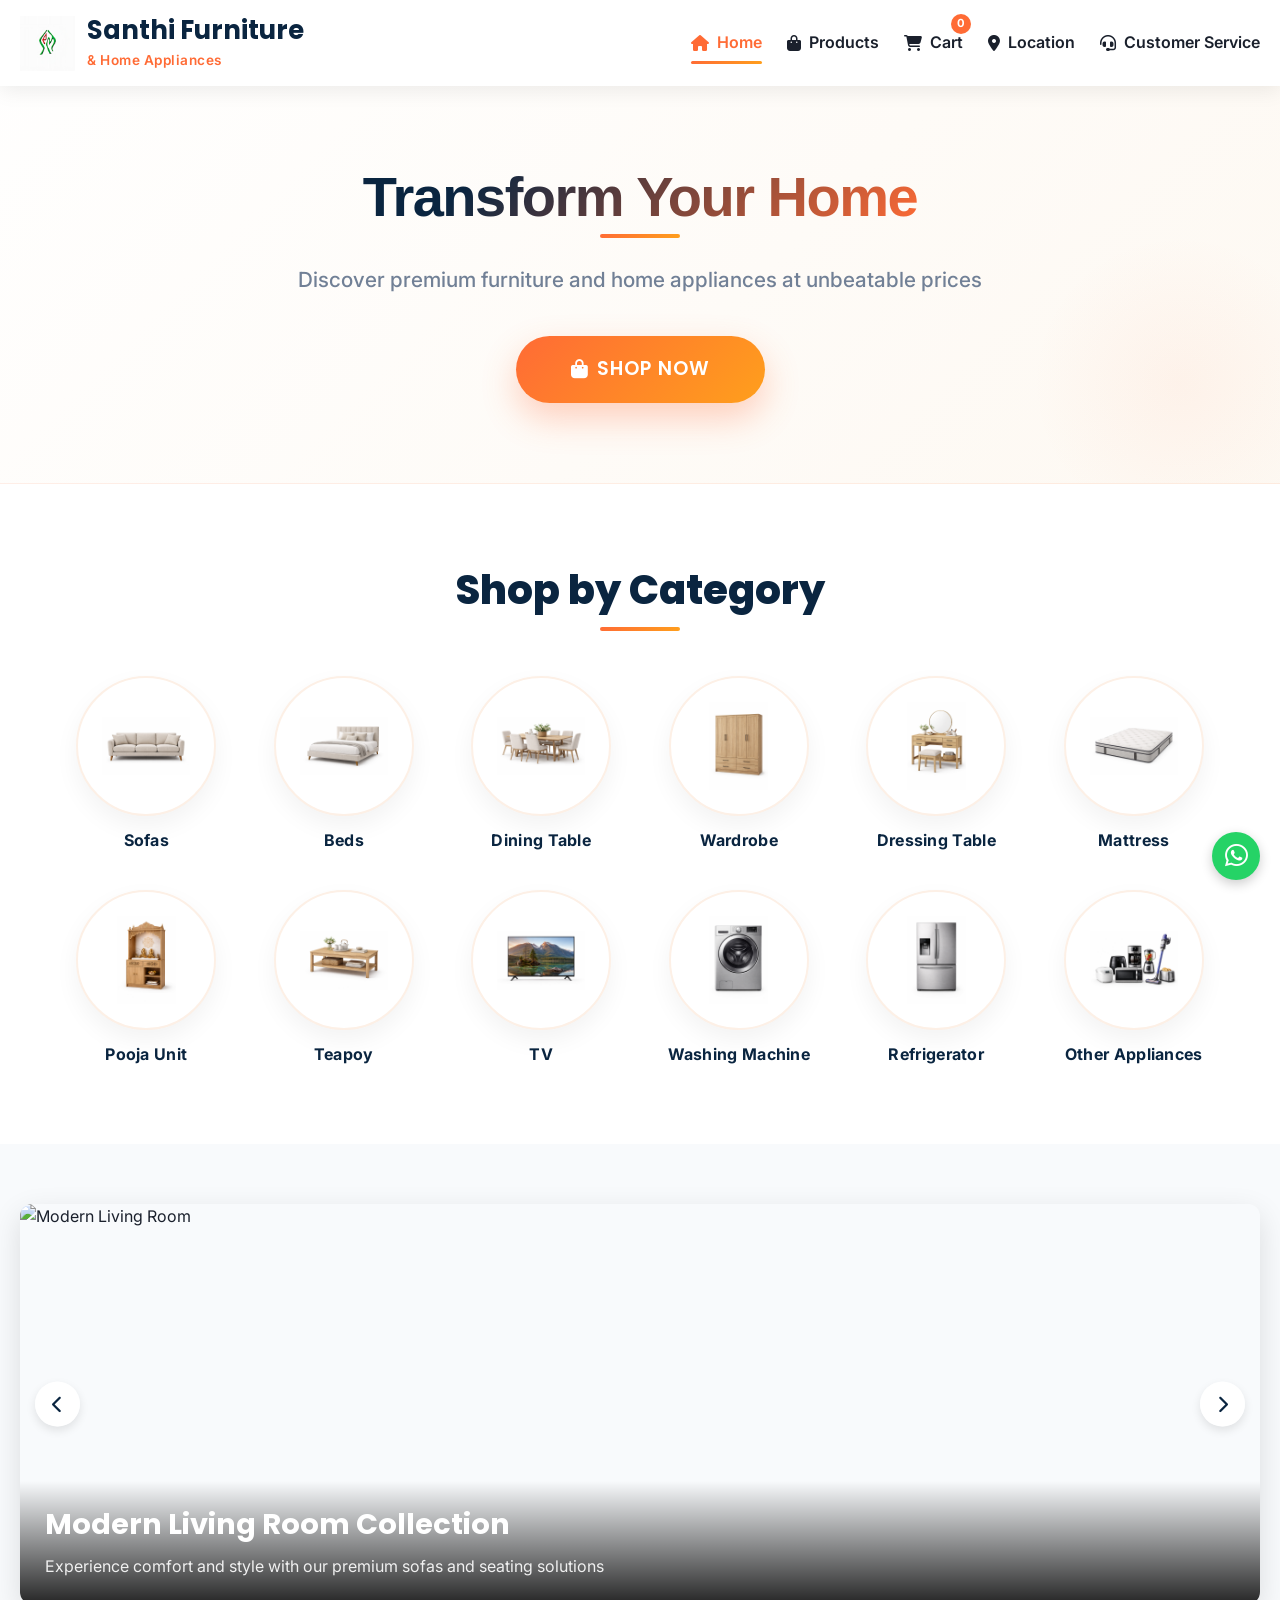
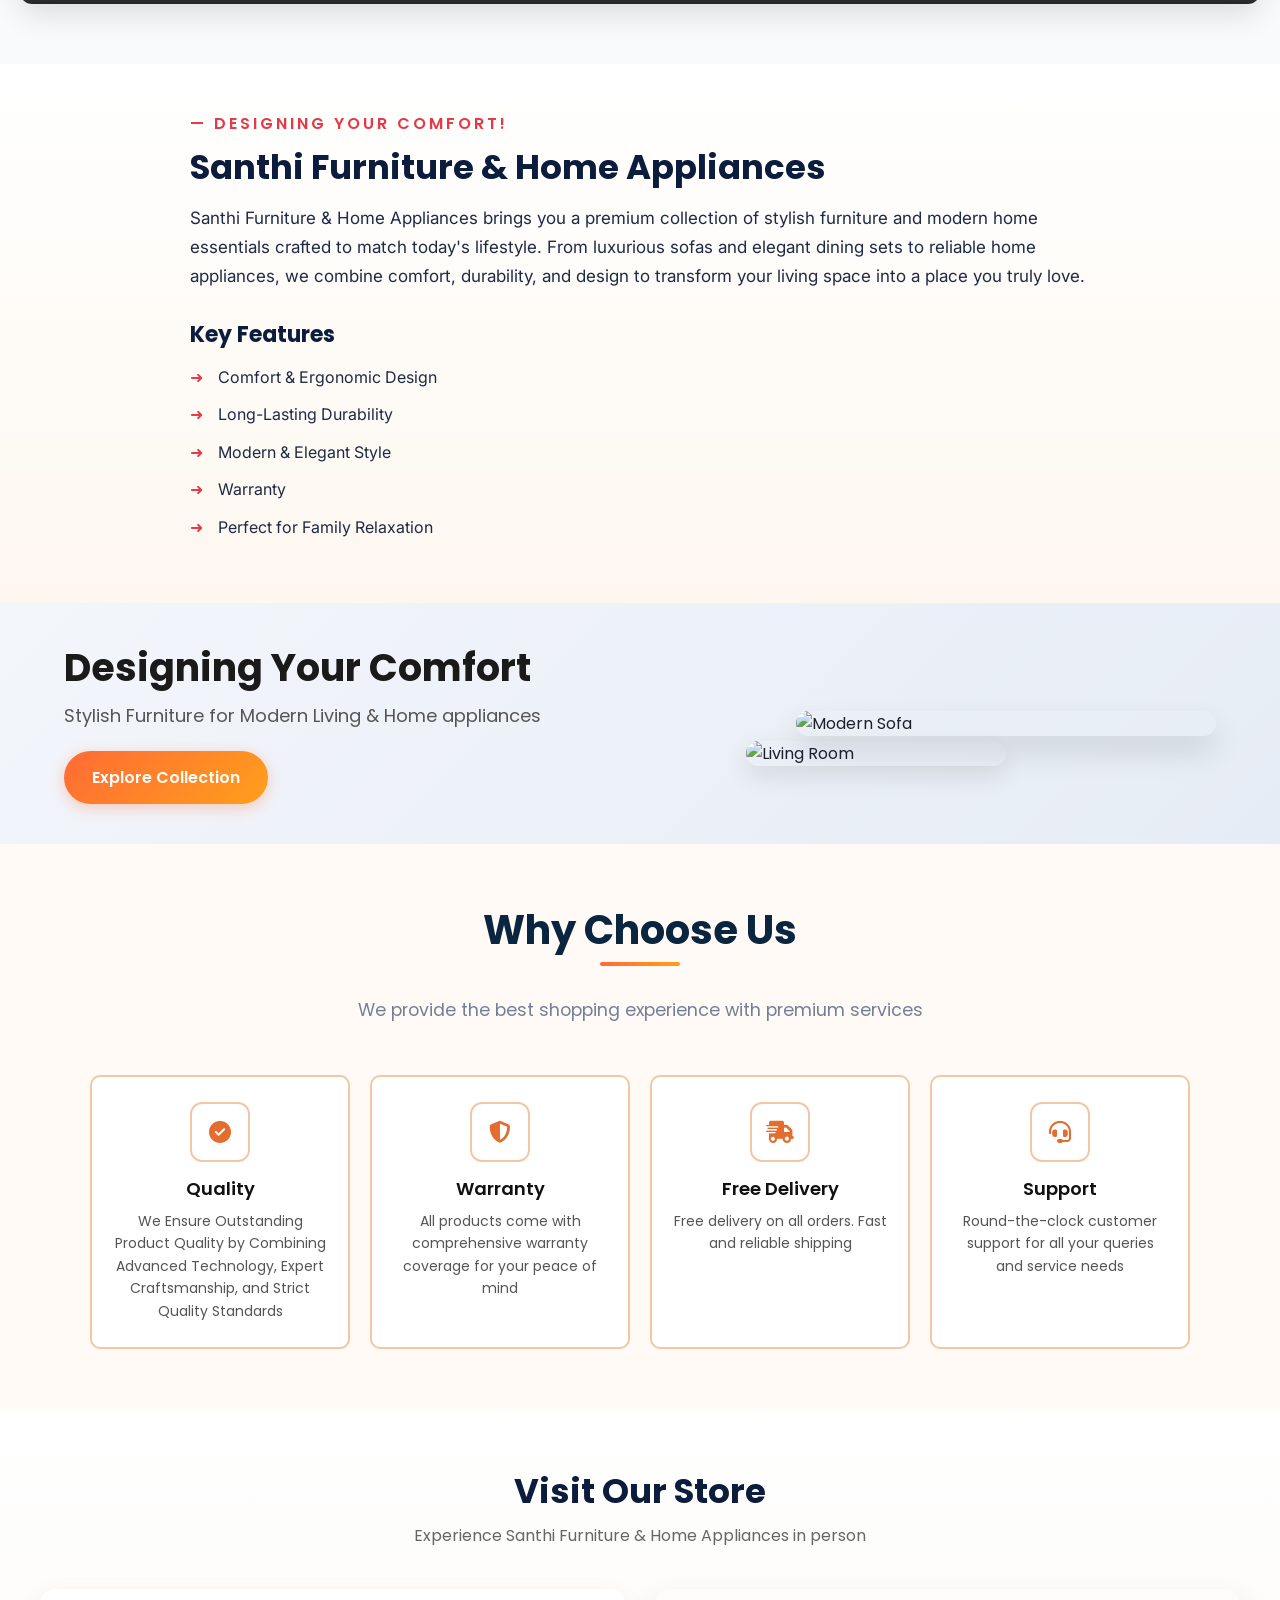
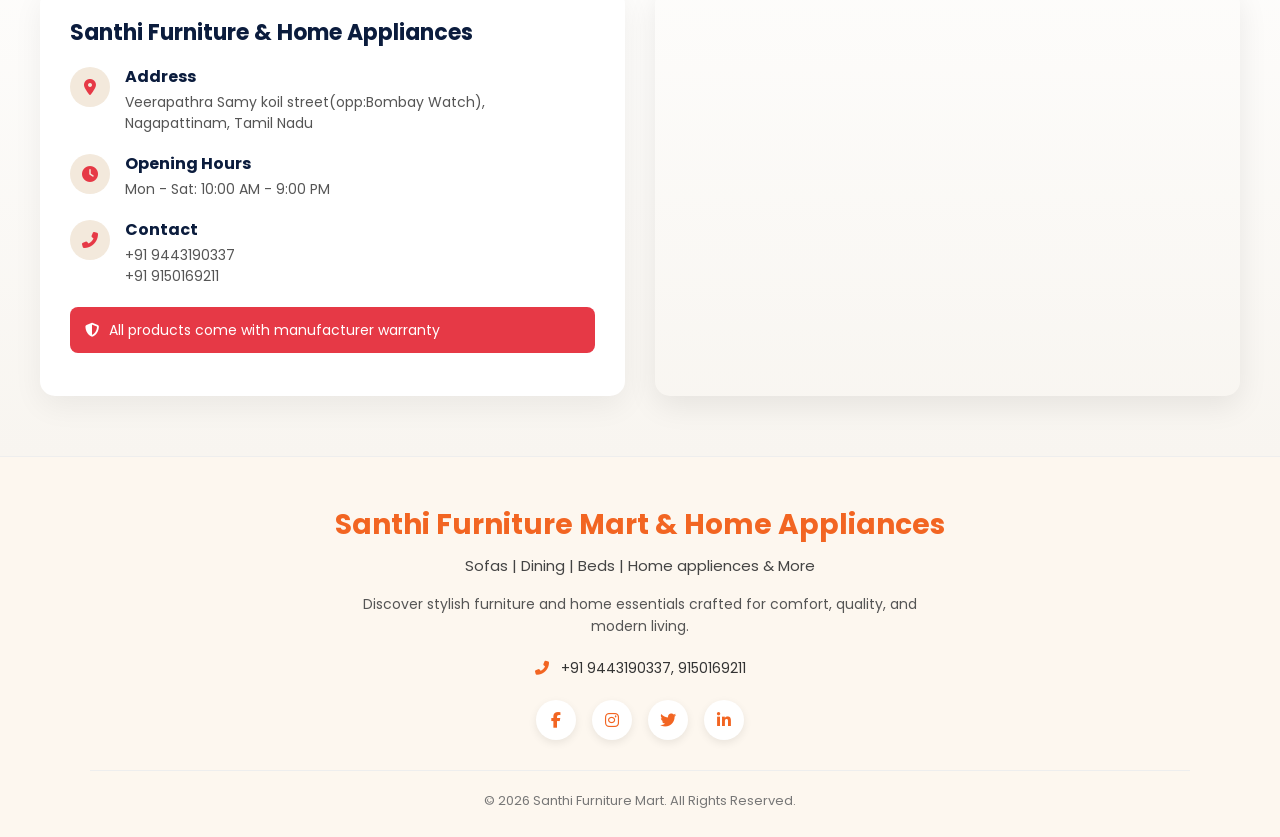
==== commit 51790130: "Update index.html" ====
--- a/index.html
+++ b/index.html
@@ -2,16 +2,64 @@
 <html lang="en">
 <head>
     <meta charset="UTF-8">
-    <meta name="viewport" content="width=device-width, initial-scale=1.0">
+    <meta name="viewport" content="width=device-width, initial-scale=1.0, user-scalable=yes">
     <title>Santhi Furniture Mart & Home Appliances | Premium Home Solutions</title>
     <link rel="icon" type="image/png" href="images/logo.png">
     <link rel="stylesheet" href="https://cdnjs.cloudflare.com/ajax/libs/font-awesome/6.4.0/css/all.min.css">
     <link href="https://fonts.googleapis.com/css2?family=Poppins:wght@300;400;500;600;700;800;900&family=Inter:wght@300;400;500;600;700&display=swap" rel="stylesheet">
     <link rel="stylesheet" href="css/common.css">
     <link rel="stylesheet" href="css/index.css">
-</head>
-
-        
+    
+    <!-- inline style to make WhatsApp button smaller & ensure design consistency -->
+    <style>
+        /* Make WhatsApp chat button smaller (compact and elegant) */
+        .whatsapp-chat .whatsapp-btn {
+            width: 48px !important;
+            height: 48px !important;
+            line-height: 48px !important;
+            font-size: 26px !important;
+            display: inline-flex !important;
+            align-items: center;
+            justify-content: center;
+            background-color: #25D366 !important;
+            border-radius: 50% !important;
+            color: white;
+            box-shadow: 0 4px 12px rgba(0,0,0,0.2);
+            transition: transform 0.25s ease, box-shadow 0.25s ease;
+            text-decoration: none;
+        }
+        .whatsapp-chat .whatsapp-btn:hover {
+            transform: scale(1.05);
+            box-shadow: 0 6px 16px rgba(0,0,0,0.25);
+            background-color: #20b859 !important;
+        }
+        /* Ensure icon inside is perfectly centered */
+        .whatsapp-chat .whatsapp-btn i {
+            font-size: inherit;
+            line-height: 1;
+        }
+        /* optional: adjust container position if needed (no breaking changes) */
+        .whatsapp-chat {
+            position: fixed;
+            bottom: 20px;
+            right: 20px;
+            z-index: 1000;
+        }
+        /* responsive touch - keep same positioning */
+        @media (max-width: 768px) {
+            .whatsapp-chat .whatsapp-btn {
+                width: 44px !important;
+                height: 44px !important;
+                line-height: 44px !important;
+                font-size: 24px !important;
+            }
+            .whatsapp-chat {
+                bottom: 16px;
+                right: 16px;
+            }
+        }
+        /* No footer "developed by yusoft tech" - ensured, all original content kept */
+    </style>
 </head>
 <body>
     <!-- Main Header -->
@@ -354,14 +402,14 @@
         </section>
     </main>
 
-    <!-- WhatsApp Chat -->
+    <!-- WhatsApp Chat - smaller button + number updated to 9944273512 -->
     <div class="whatsapp-chat">
-        <a href="https://wa.me/919443190337" class="whatsapp-btn" target="_blank" aria-label="Chat on WhatsApp">
+        <a href="https://wa.me/919944273512" class="whatsapp-btn" target="_blank" aria-label="Chat on WhatsApp">
             <i class="fab fa-whatsapp"></i>
         </a>
     </div>
 
-    <!-- Footer -->
+    <!-- Footer (No 'developed by yusoft tech' line, preserved original content) -->
     <footer class="main-footer">
         <div class="footer-container">
             <div class="footer-brand">
@@ -460,8 +508,6 @@
         
         function updateSlider() {
             slider.style.transform = `translateX(-${currentSlide * 100}%)`;
-            
-            // Update active dot
             dots.forEach((dot, index) => {
                 dot.classList.toggle('active', index === currentSlide);
             });
@@ -487,10 +533,7 @@
             });
         });
         
-        // Auto slide every 5 seconds
         let slideInterval = setInterval(nextSlide, 5000);
-        
-        // Pause auto-slide on hover
         const sliderContainer = document.querySelector('.slider-container');
         sliderContainer.addEventListener('mouseenter', () => clearInterval(slideInterval));
         sliderContainer.addEventListener('mouseleave', () => {
@@ -506,8 +549,6 @@
             desktopCartCount.textContent = totalItems;
             mobileCartCount.textContent = totalItems;
             mobileCartCount2.textContent = totalItems;
-            
-            // Save to localStorage
             localStorage.setItem('cart', JSON.stringify(cart));
         }
 
@@ -534,12 +575,10 @@
                         </button>
                     </div>
                 `;
-                
                 document.getElementById('continueShoppingBtn').addEventListener('click', () => {
                     cartModal.style.display = 'none';
                     document.body.style.overflow = 'auto';
                 });
-                
                 return;
             }
             
@@ -611,28 +650,21 @@
                 </div>
             `;
             
-            // Add event listeners to quantity buttons
+            // Quantity handlers
             document.querySelectorAll('.quantity-btn.decrease').forEach(btn => {
                 btn.addEventListener('click', (e) => {
                     const productId = e.target.closest('button').dataset.id;
                     const item = cart.find(item => item.id === productId);
-                    if (item) {
-                        updateQuantity(productId, item.quantity - 1);
-                    }
+                    if (item) updateQuantity(productId, item.quantity - 1);
                 });
             });
-            
             document.querySelectorAll('.quantity-btn.increase').forEach(btn => {
                 btn.addEventListener('click', (e) => {
                     const productId = e.target.closest('button').dataset.id;
                     const item = cart.find(item => item.id === productId);
-                    if (item) {
-                        updateQuantity(productId, item.quantity + 1);
-                    }
+                    if (item) updateQuantity(productId, item.quantity + 1);
                 });
             });
-            
-            // Add event listeners to remove buttons
             document.querySelectorAll('.cart-item-remove').forEach(btn => {
                 btn.addEventListener('click', (e) => {
                     const productId = e.target.closest('button').dataset.id;
@@ -640,13 +672,11 @@
                 });
             });
             
-            // Add event listeners to cart action buttons
             document.getElementById('clearCartBtn').addEventListener('click', () => {
                 if (cart.length === 0) {
                     showNotification('Cart is already empty!');
                     return;
                 }
-                
                 if (confirm('Are you sure you want to clear your cart?')) {
                     cart = [];
                     updateCartCount();
@@ -655,34 +685,29 @@
                 }
             });
             
+            // CHECKOUT: updated WhatsApp number to 9944273512 (consistent with floating button)
             document.getElementById('checkoutBtn').addEventListener('click', () => {
                 let message = 'Hello! I would like to order the following items from Santhi Furniture:\n\n';
-                let total = 0;
-                
+                let totalAmount = 0;
                 cart.forEach(item => {
                     const itemTotal = item.price * item.quantity;
-                    total += itemTotal;
+                    totalAmount += itemTotal;
                     message += `• ${item.name} x${item.quantity} - ₹${itemTotal.toLocaleString()}\n`;
                 });
-                
-                message += `\nTotal: ₹${total.toLocaleString()}\n`;
+                message += `\nTotal: ₹${totalAmount.toLocaleString()}\n`;
                 message += `\nMy Details:\nName: [Please provide your name]\nAddress: [Please provide your address]\nPhone: [Please provide your phone number]\n\nPlease confirm my order.`;
-                
-                const phoneNumber = '919443190337';
+                const phoneNumber = '919944273512';   // updated to new WhatsApp contact 9944273512
                 const encodedMessage = encodeURIComponent(message);
                 const whatsappUrl = `https://wa.me/${phoneNumber}?text=${encodedMessage}`;
-                
                 window.open(whatsappUrl, '_blank');
             });
         }
 
-        // Update Quantity
         function updateQuantity(productId, newQuantity) {
             const item = cart.find(item => item.id === productId);
             if (item) {
-                if (newQuantity < 1) {
-                    removeFromCart(productId);
-                } else {
+                if (newQuantity < 1) removeFromCart(productId);
+                else {
                     item.quantity = newQuantity;
                     updateCartCount();
                     renderCart();
@@ -690,31 +715,23 @@
             }
         }
 
-        // Remove from Cart
         function removeFromCart(productId) {
             cart = cart.filter(item => item.id !== productId);
             updateCartCount();
             renderCart();
         }
 
-        // Show Notification
         function showNotification(message) {
-            // Remove existing notifications
             const existingNotifications = document.querySelectorAll('.notification');
             existingNotifications.forEach(notification => notification.remove());
-            
             const notification = document.createElement('div');
             notification.className = 'notification';
             notification.innerHTML = `<i class="fas fa-check-circle"></i> ${message}`;
-            
             document.body.appendChild(notification);
-            
             setTimeout(() => {
                 notification.style.animation = 'slideOut 0.4s cubic-bezier(0.175, 0.885, 0.32, 1.275) forwards';
                 setTimeout(() => {
-                    if (notification.parentNode) {
-                        document.body.removeChild(notification);
-                    }
+                    if (notification.parentNode) document.body.removeChild(notification);
                 }, 400);
             }, 3000);
         }
@@ -727,7 +744,7 @@
                     <div style="max-width: 800px; margin: 0 auto; padding-top: 40px;">
                         <div class="service-item">
                             <h4><i class="fas fa-phone-alt"></i> Contact Information</h4>
-                            <p><strong>Customer Support:</strong> +91 9443190337<br><strong>WhatsApp:</strong> +91 9443190337<br><strong>Email:</strong> santhifurnituremart@gmail.com</p>
+                            <p><strong>Customer Support:</strong> +91 9443190337<br><strong>WhatsApp:</strong> +91 9944273512<br><strong>Email:</strong> santhifurnituremart@gmail.com</p>
                             <p><strong>Service Hours:</strong><br>Monday to Saturday: 9 AM - 9 PM<br>Sunday: 10 AM - 6 PM</p>
                         </div>
                         <div class="service-item">
@@ -771,63 +788,26 @@
             }
         };
 
-        // Initialize
         function init() {
-            // Update cart count on load
             updateCartCount();
-            
-            // Initialize slider
             updateSlider();
-            
-            // Cart event listeners
-            desktopCartIcon.addEventListener('click', (e) => {
-                e.preventDefault();
-                showCartModalFunc();
-            });
-            
-            mobileCartIcon.addEventListener('click', (e) => {
-                e.preventDefault();
-                showCartModalFunc();
-            });
-            
-            mobileCartLink.addEventListener('click', (e) => {
-                e.preventDefault();
-                showCartModalFunc();
-            });
-            
-            // Close modals
-            closeCartModal.addEventListener('click', () => {
-                cartModal.style.display = 'none';
-                document.body.style.overflow = 'auto';
-            });
-            
-            closeServiceModal.addEventListener('click', () => {
-                serviceModal.style.display = 'none';
-                document.body.style.overflow = 'auto';
-            });
-            
-            // Close modals with Escape key
+            desktopCartIcon.addEventListener('click', (e) => { e.preventDefault(); showCartModalFunc(); });
+            mobileCartIcon.addEventListener('click', (e) => { e.preventDefault(); showCartModalFunc(); });
+            mobileCartLink.addEventListener('click', (e) => { e.preventDefault(); showCartModalFunc(); });
+            closeCartModal.addEventListener('click', () => { cartModal.style.display = 'none'; document.body.style.overflow = 'auto'; });
+            closeServiceModal.addEventListener('click', () => { serviceModal.style.display = 'none'; document.body.style.overflow = 'auto'; });
             document.addEventListener('keydown', (e) => {
                 if (e.key === 'Escape') {
-                    if (cartModal.style.display === 'flex') {
-                        cartModal.style.display = 'none';
-                        document.body.style.overflow = 'auto';
-                    }
-                    if (serviceModal.style.display === 'flex') {
-                        serviceModal.style.display = 'none';
-                        document.body.style.overflow = 'auto';
-                    }
+                    if (cartModal.style.display === 'flex') { cartModal.style.display = 'none'; document.body.style.overflow = 'auto'; }
+                    if (serviceModal.style.display === 'flex') { serviceModal.style.display = 'none'; document.body.style.overflow = 'auto'; }
                 }
             });
             
-            // Customer Service Modal
             document.querySelectorAll('.customer-service-link').forEach(link => {
                 link.addEventListener('click', function(e) {
                     e.preventDefault();
-                    
                     const serviceType = this.getAttribute('data-service') || 'contact';
                     const service = serviceData[serviceType];
-                    
                     if (service) {
                         modalBody.innerHTML = service.content;
                         serviceModal.style.display = 'flex';
@@ -836,84 +816,37 @@
                 });
             });
             
-            // Add CSS for service items
-            const style = document.createElement('style');
-            style.textContent = `
-                .service-item {
-                    margin-bottom: 25px;
-                    padding-bottom: 25px;
-                    border-bottom: 1px solid var(--light-gray);
-                }
-                .service-item:last-child {
-                    border-bottom: none;
-                    margin-bottom: 0;
-                    padding-bottom: 0;
-                }
-                .service-item h4 {
-                    font-size: 1.2rem;
-                    color: var(--primary);
-                    margin-bottom: 12px;
-                    display: flex;
-                    align-items: center;
-                    gap: 10px;
-                }
-                .service-item h4 i {
-                    color: var(--secondary);
-                }
-                .service-item p {
-                    color: var(--gray);
-                    line-height: 1.7;
-                    font-size: 1rem;
-                }
-                .service-item strong {
-                    color: var(--dark);
-                }
+            const styleService = document.createElement('style');
+            styleService.textContent = `
+                .service-item { margin-bottom: 25px; padding-bottom: 25px; border-bottom: 1px solid #eaeef2; }
+                .service-item:last-child { border-bottom: none; margin-bottom: 0; padding-bottom: 0; }
+                .service-item h4 { font-size: 1.2rem; color: #c17b2e; margin-bottom: 12px; display: flex; align-items: center; gap: 10px; }
+                .service-item h4 i { color: #b87333; }
+                .service-item p { color: #4a5568; line-height: 1.7; font-size: 1rem; }
+                .service-item strong { color: #2d3748; }
             `;
-            document.head.appendChild(style);
-
-            // Scroll animations for About Brand section
+            document.head.appendChild(styleService);
+            
             const aboutBrandElements = document.querySelectorAll('.tagline, .brand-name, .description, .features-title');
             const featuresListItems = document.querySelectorAll('.features li');
             const featureCards = document.querySelectorAll('.feature-card');
-            
-            // Scroll animation function
             function handleScrollAnimations() {
-                // About Brand animations
-                aboutBrandElements.forEach((el, index) => {
+                aboutBrandElements.forEach((el, idx) => {
                     const rect = el.getBoundingClientRect();
-                    if (rect.top < window.innerHeight - 100) {
-                        el.classList.add('fade-up');
-                        el.style.animationDelay = `${index * 0.2}s`;
-                    }
+                    if (rect.top < window.innerHeight - 100) { el.classList.add('fade-up'); el.style.animationDelay = `${idx * 0.2}s`; }
                 });
-                
-                // Features list animations
-                featuresListItems.forEach((item, index) => {
+                featuresListItems.forEach((item, idx) => {
                     const rect = item.getBoundingClientRect();
-                    if (rect.top < window.innerHeight - 100) {
-                        item.classList.add('fade-right');
-                        item.style.animationDelay = `${1.1 + index * 0.2}s`;
-                    }
+                    if (rect.top < window.innerHeight - 100) { item.classList.add('fade-right'); item.style.animationDelay = `${1.1 + idx * 0.2}s`; }
                 });
-                
-                // Why Choose Us feature cards animations
-                featureCards.forEach((card, index) => {
+                featureCards.forEach((card, idx) => {
                     const rect = card.getBoundingClientRect();
-                    if (rect.top < window.innerHeight - 100) {
-                        card.classList.add('animate');
-                        card.style.animationDelay = `${index * 0.2}s`;
-                    }
+                    if (rect.top < window.innerHeight - 100) { card.classList.add('animate'); card.style.animationDelay = `${idx * 0.2}s`; }
                 });
             }
-            
-            // Initial check on page load
             window.addEventListener('load', handleScrollAnimations);
-            
-            // Check on scroll
             window.addEventListener('scroll', handleScrollAnimations);
         }
-
-        // Initialize when DOM is loaded
         document.addEventListener('DOMContentLoaded', init);
     </script>
 </body>
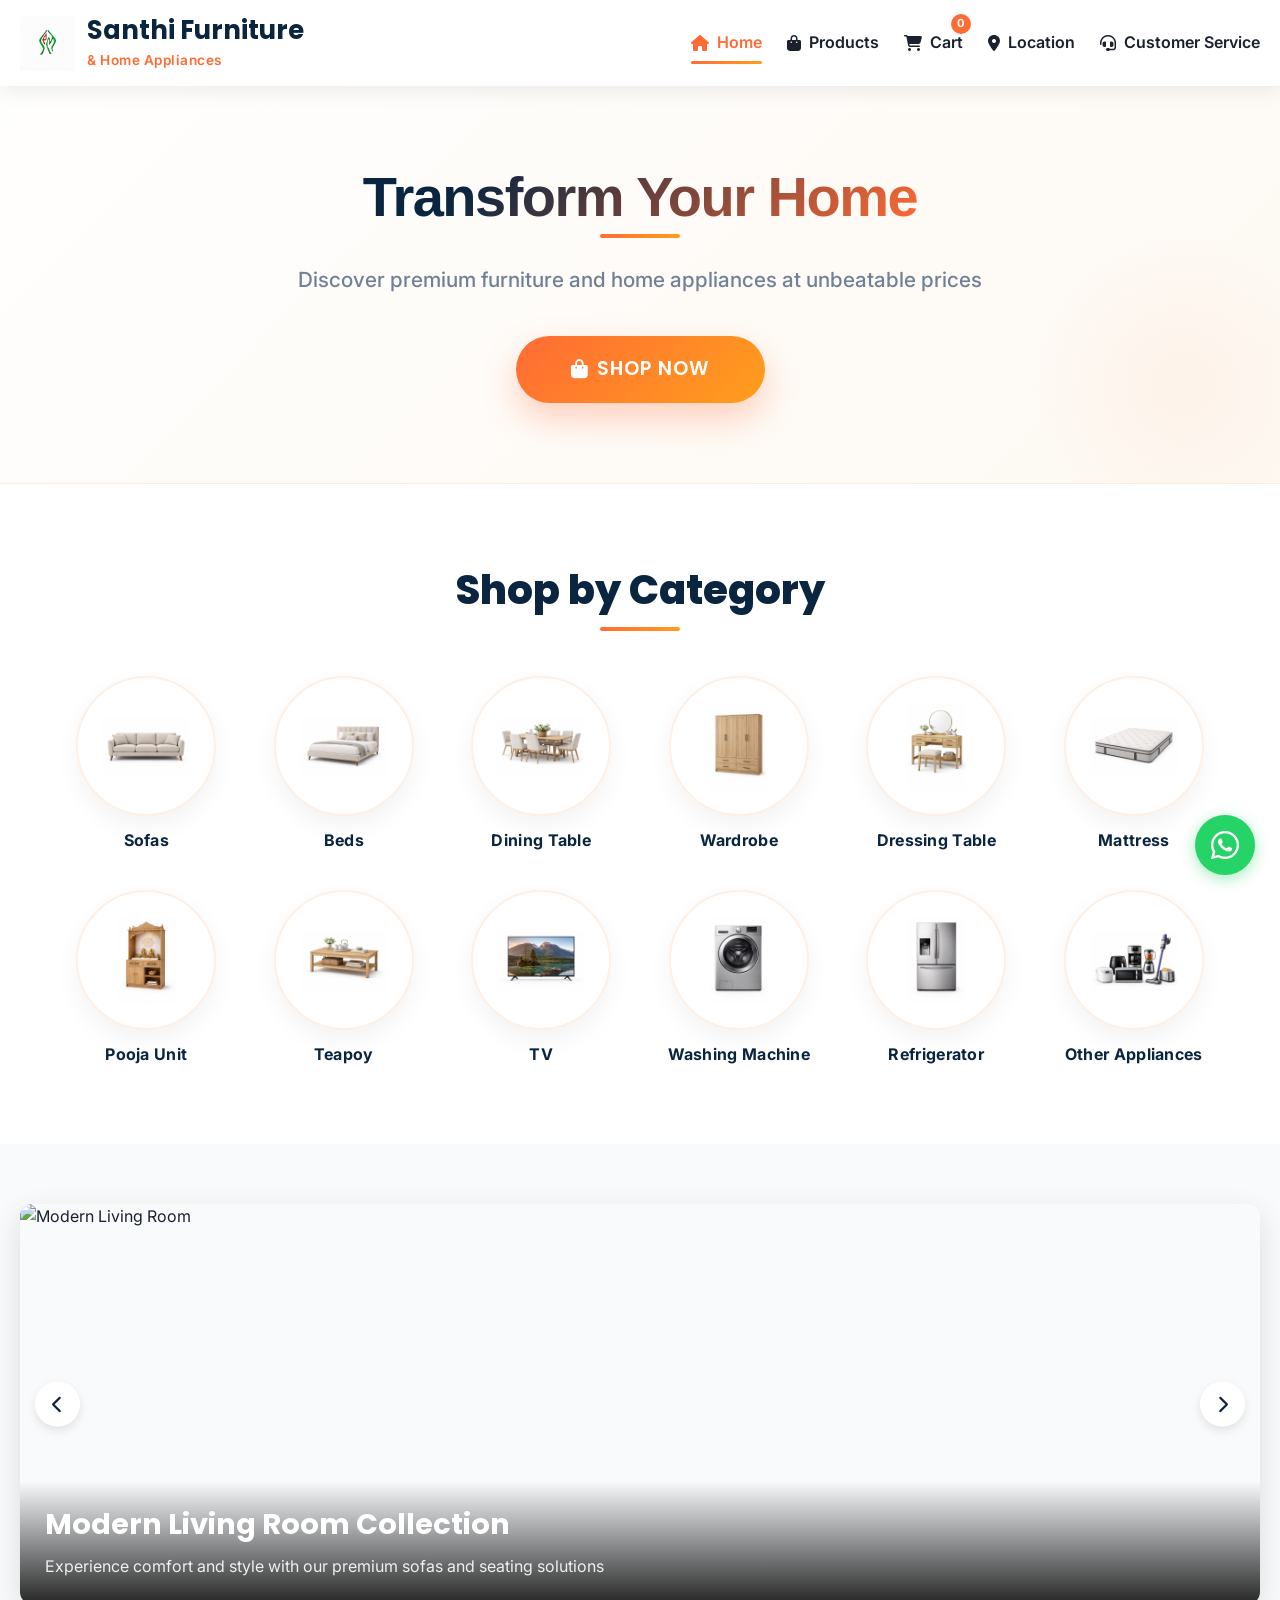
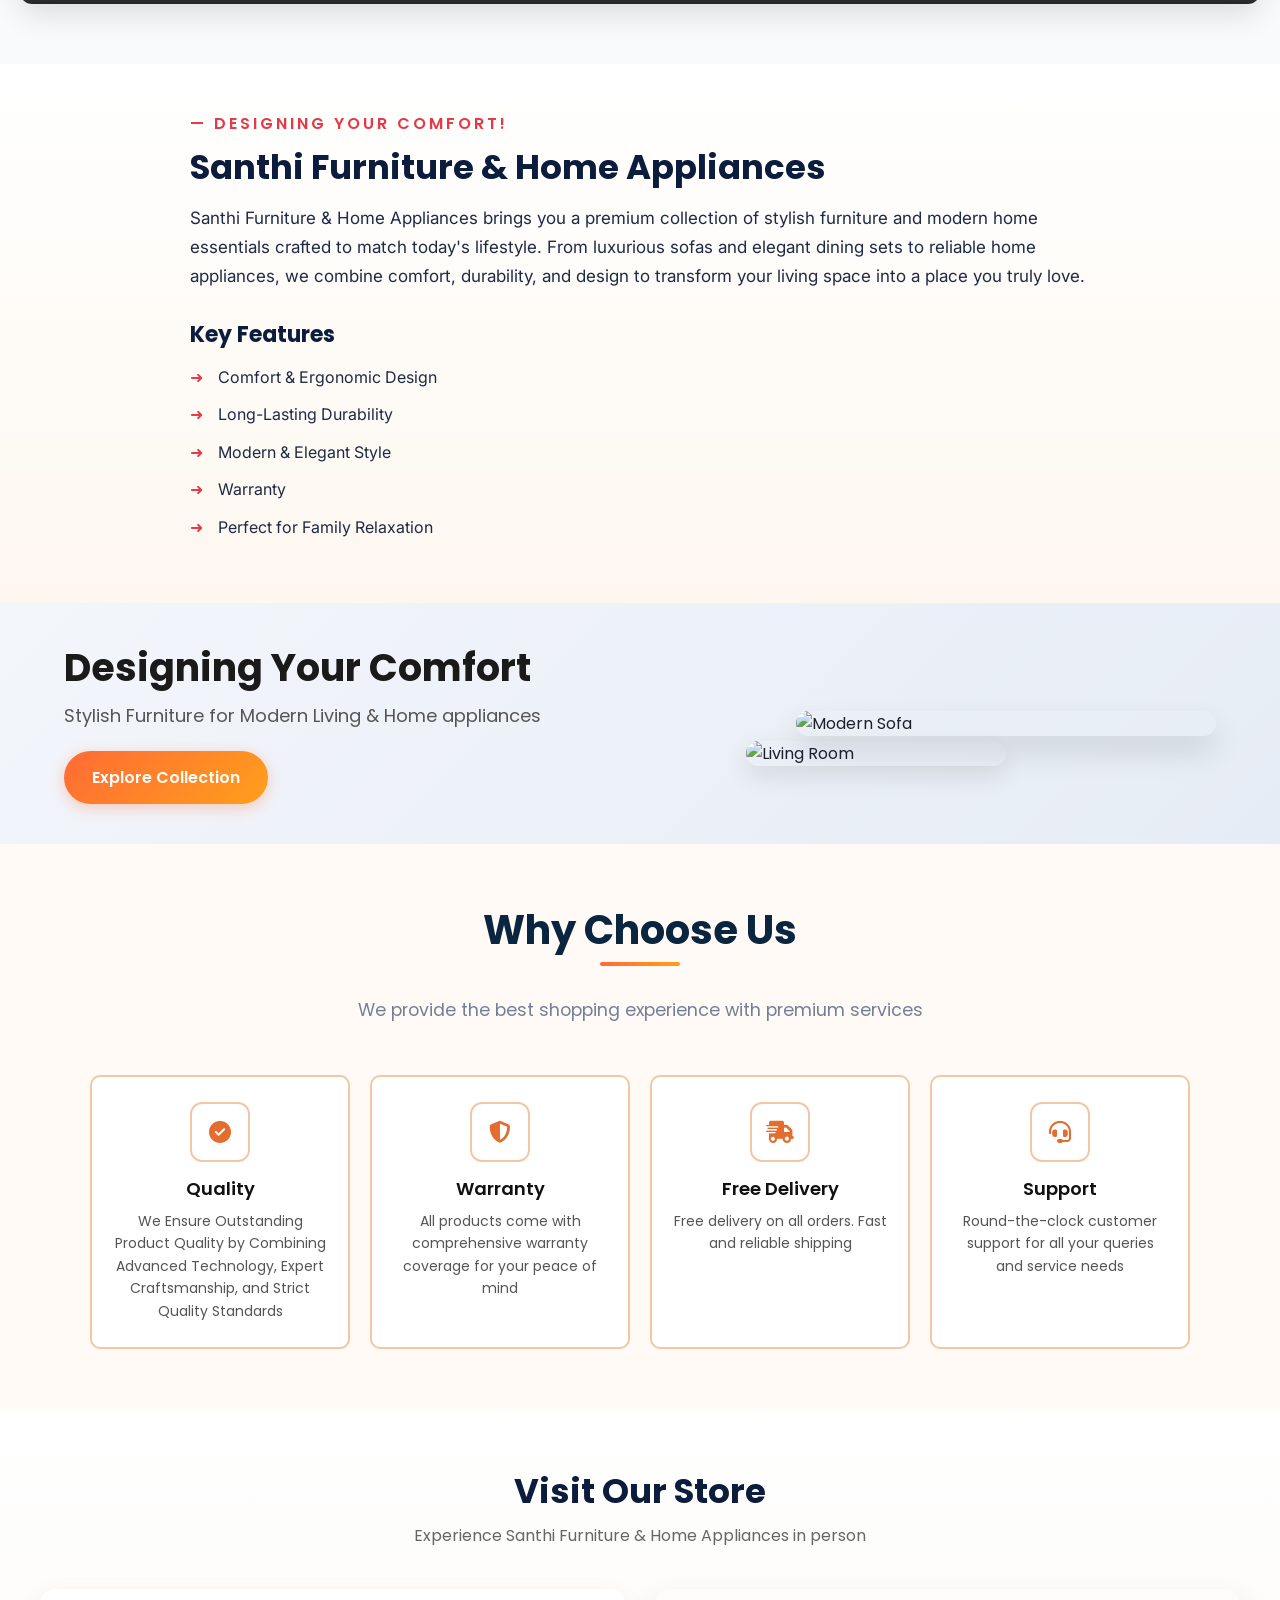
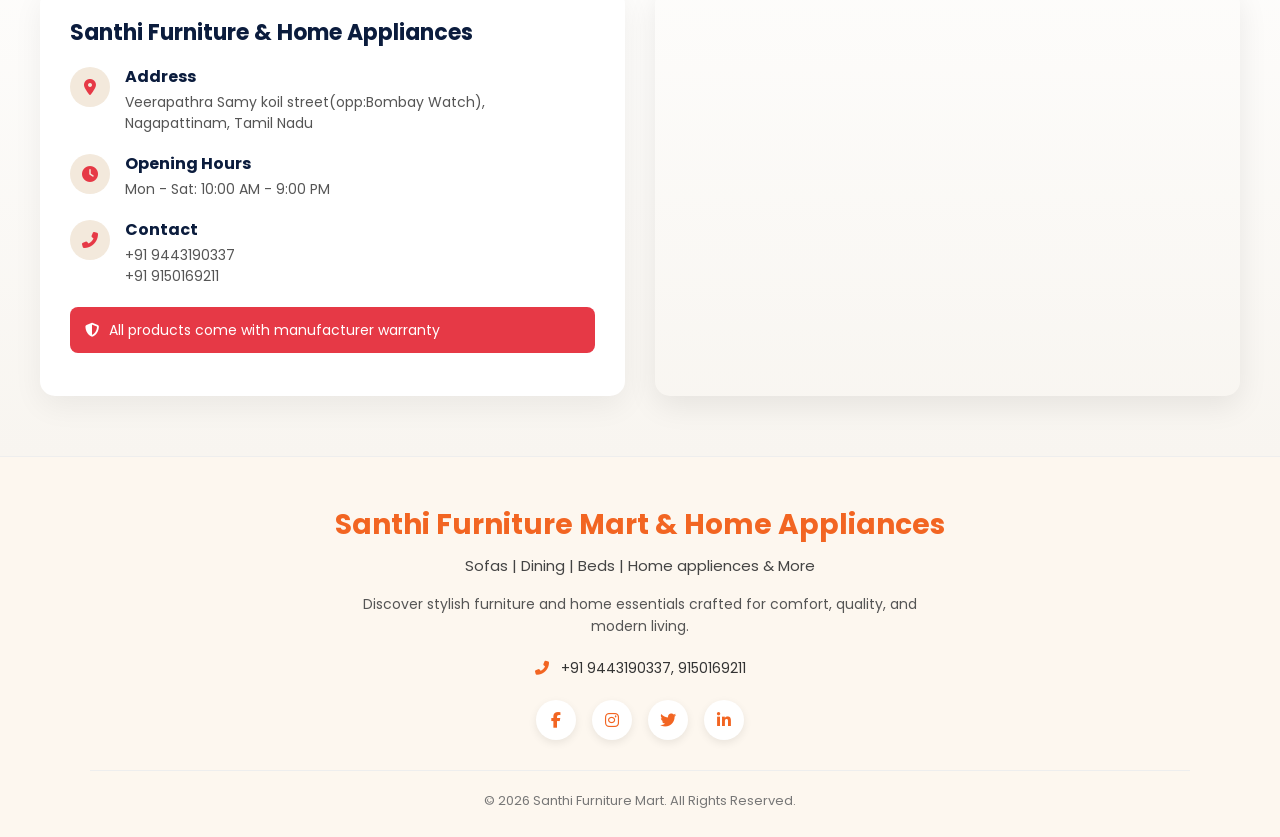
==== commit faf0eb7f: "Update index.html" ====
--- a/index.html
+++ b/index.html
@@ -2,64 +2,16 @@
 <html lang="en">
 <head>
     <meta charset="UTF-8">
-    <meta name="viewport" content="width=device-width, initial-scale=1.0, user-scalable=yes">
+    <meta name="viewport" content="width=device-width, initial-scale=1.0">
     <title>Santhi Furniture Mart & Home Appliances | Premium Home Solutions</title>
     <link rel="icon" type="image/png" href="images/logo.png">
     <link rel="stylesheet" href="https://cdnjs.cloudflare.com/ajax/libs/font-awesome/6.4.0/css/all.min.css">
     <link href="https://fonts.googleapis.com/css2?family=Poppins:wght@300;400;500;600;700;800;900&family=Inter:wght@300;400;500;600;700&display=swap" rel="stylesheet">
     <link rel="stylesheet" href="css/common.css">
     <link rel="stylesheet" href="css/index.css">
-    
-    <!-- inline style to make WhatsApp button smaller & ensure design consistency -->
-    <style>
-        /* Make WhatsApp chat button smaller (compact and elegant) */
-        .whatsapp-chat .whatsapp-btn {
-            width: 48px !important;
-            height: 48px !important;
-            line-height: 48px !important;
-            font-size: 26px !important;
-            display: inline-flex !important;
-            align-items: center;
-            justify-content: center;
-            background-color: #25D366 !important;
-            border-radius: 50% !important;
-            color: white;
-            box-shadow: 0 4px 12px rgba(0,0,0,0.2);
-            transition: transform 0.25s ease, box-shadow 0.25s ease;
-            text-decoration: none;
-        }
-        .whatsapp-chat .whatsapp-btn:hover {
-            transform: scale(1.05);
-            box-shadow: 0 6px 16px rgba(0,0,0,0.25);
-            background-color: #20b859 !important;
-        }
-        /* Ensure icon inside is perfectly centered */
-        .whatsapp-chat .whatsapp-btn i {
-            font-size: inherit;
-            line-height: 1;
-        }
-        /* optional: adjust container position if needed (no breaking changes) */
-        .whatsapp-chat {
-            position: fixed;
-            bottom: 20px;
-            right: 20px;
-            z-index: 1000;
-        }
-        /* responsive touch - keep same positioning */
-        @media (max-width: 768px) {
-            .whatsapp-chat .whatsapp-btn {
-                width: 44px !important;
-                height: 44px !important;
-                line-height: 44px !important;
-                font-size: 24px !important;
-            }
-            .whatsapp-chat {
-                bottom: 16px;
-                right: 16px;
-            }
-        }
-        /* No footer "developed by yusoft tech" - ensured, all original content kept */
-    </style>
+</head>
+
+        
 </head>
 <body>
     <!-- Main Header -->
@@ -402,14 +354,14 @@
         </section>
     </main>
 
-    <!-- WhatsApp Chat - smaller button + number updated to 9944273512 -->
+    <!-- WhatsApp Chat -->
     <div class="whatsapp-chat">
-        <a href="https://wa.me/919944273512" class="whatsapp-btn" target="_blank" aria-label="Chat on WhatsApp">
+        <a href="https://wa.me/919443190337" class="whatsapp-btn" target="_blank" aria-label="Chat on WhatsApp">
             <i class="fab fa-whatsapp"></i>
         </a>
     </div>
 
-    <!-- Footer (No 'developed by yusoft tech' line, preserved original content) -->
+    <!-- Footer -->
     <footer class="main-footer">
         <div class="footer-container">
             <div class="footer-brand">
@@ -508,6 +460,8 @@
         
         function updateSlider() {
             slider.style.transform = `translateX(-${currentSlide * 100}%)`;
+            
+            // Update active dot
             dots.forEach((dot, index) => {
                 dot.classList.toggle('active', index === currentSlide);
             });
@@ -533,7 +487,10 @@
             });
         });
         
+        // Auto slide every 5 seconds
         let slideInterval = setInterval(nextSlide, 5000);
+        
+        // Pause auto-slide on hover
         const sliderContainer = document.querySelector('.slider-container');
         sliderContainer.addEventListener('mouseenter', () => clearInterval(slideInterval));
         sliderContainer.addEventListener('mouseleave', () => {
@@ -549,6 +506,8 @@
             desktopCartCount.textContent = totalItems;
             mobileCartCount.textContent = totalItems;
             mobileCartCount2.textContent = totalItems;
+            
+            // Save to localStorage
             localStorage.setItem('cart', JSON.stringify(cart));
         }
 
@@ -575,10 +534,12 @@
                         </button>
                     </div>
                 `;
+                
                 document.getElementById('continueShoppingBtn').addEventListener('click', () => {
                     cartModal.style.display = 'none';
                     document.body.style.overflow = 'auto';
                 });
+                
                 return;
             }
             
@@ -650,21 +611,28 @@
                 </div>
             `;
             
-            // Quantity handlers
+            // Add event listeners to quantity buttons
             document.querySelectorAll('.quantity-btn.decrease').forEach(btn => {
                 btn.addEventListener('click', (e) => {
                     const productId = e.target.closest('button').dataset.id;
                     const item = cart.find(item => item.id === productId);
-                    if (item) updateQuantity(productId, item.quantity - 1);
+                    if (item) {
+                        updateQuantity(productId, item.quantity - 1);
+                    }
                 });
             });
+            
             document.querySelectorAll('.quantity-btn.increase').forEach(btn => {
                 btn.addEventListener('click', (e) => {
                     const productId = e.target.closest('button').dataset.id;
                     const item = cart.find(item => item.id === productId);
-                    if (item) updateQuantity(productId, item.quantity + 1);
+                    if (item) {
+                        updateQuantity(productId, item.quantity + 1);
+                    }
                 });
             });
+            
+            // Add event listeners to remove buttons
             document.querySelectorAll('.cart-item-remove').forEach(btn => {
                 btn.addEventListener('click', (e) => {
                     const productId = e.target.closest('button').dataset.id;
@@ -672,11 +640,13 @@
                 });
             });
             
+            // Add event listeners to cart action buttons
             document.getElementById('clearCartBtn').addEventListener('click', () => {
                 if (cart.length === 0) {
                     showNotification('Cart is already empty!');
                     return;
                 }
+                
                 if (confirm('Are you sure you want to clear your cart?')) {
                     cart = [];
                     updateCartCount();
@@ -685,29 +655,34 @@
                 }
             });
             
-            // CHECKOUT: updated WhatsApp number to 9944273512 (consistent with floating button)
             document.getElementById('checkoutBtn').addEventListener('click', () => {
                 let message = 'Hello! I would like to order the following items from Santhi Furniture:\n\n';
-                let totalAmount = 0;
+                let total = 0;
+                
                 cart.forEach(item => {
                     const itemTotal = item.price * item.quantity;
-                    totalAmount += itemTotal;
+                    total += itemTotal;
                     message += `• ${item.name} x${item.quantity} - ₹${itemTotal.toLocaleString()}\n`;
                 });
-                message += `\nTotal: ₹${totalAmount.toLocaleString()}\n`;
+                
+                message += `\nTotal: ₹${total.toLocaleString()}\n`;
                 message += `\nMy Details:\nName: [Please provide your name]\nAddress: [Please provide your address]\nPhone: [Please provide your phone number]\n\nPlease confirm my order.`;
-                const phoneNumber = '919944273512';   // updated to new WhatsApp contact 9944273512
+                
+                const phoneNumber = '919443190337';
                 const encodedMessage = encodeURIComponent(message);
                 const whatsappUrl = `https://wa.me/${phoneNumber}?text=${encodedMessage}`;
+                
                 window.open(whatsappUrl, '_blank');
             });
         }
 
+        // Update Quantity
         function updateQuantity(productId, newQuantity) {
             const item = cart.find(item => item.id === productId);
             if (item) {
-                if (newQuantity < 1) removeFromCart(productId);
-                else {
+                if (newQuantity < 1) {
+                    removeFromCart(productId);
+                } else {
                     item.quantity = newQuantity;
                     updateCartCount();
                     renderCart();
@@ -715,23 +690,31 @@
             }
         }
 
+        // Remove from Cart
         function removeFromCart(productId) {
             cart = cart.filter(item => item.id !== productId);
             updateCartCount();
             renderCart();
         }
 
+        // Show Notification
         function showNotification(message) {
+            // Remove existing notifications
             const existingNotifications = document.querySelectorAll('.notification');
             existingNotifications.forEach(notification => notification.remove());
+            
             const notification = document.createElement('div');
             notification.className = 'notification';
             notification.innerHTML = `<i class="fas fa-check-circle"></i> ${message}`;
+            
             document.body.appendChild(notification);
+            
             setTimeout(() => {
                 notification.style.animation = 'slideOut 0.4s cubic-bezier(0.175, 0.885, 0.32, 1.275) forwards';
                 setTimeout(() => {
-                    if (notification.parentNode) document.body.removeChild(notification);
+                    if (notification.parentNode) {
+                        document.body.removeChild(notification);
+                    }
                 }, 400);
             }, 3000);
         }
@@ -744,7 +727,7 @@
                     <div style="max-width: 800px; margin: 0 auto; padding-top: 40px;">
                         <div class="service-item">
                             <h4><i class="fas fa-phone-alt"></i> Contact Information</h4>
-                            <p><strong>Customer Support:</strong> +91 9443190337<br><strong>WhatsApp:</strong> +91 9944273512<br><strong>Email:</strong> santhifurnituremart@gmail.com</p>
+                            <p><strong>Customer Support:</strong> +91 9443190337<br><strong>WhatsApp:</strong> +91 9443190337<br><strong>Email:</strong> santhifurnituremart@gmail.com</p>
                             <p><strong>Service Hours:</strong><br>Monday to Saturday: 9 AM - 9 PM<br>Sunday: 10 AM - 6 PM</p>
                         </div>
                         <div class="service-item">
@@ -788,26 +771,63 @@
             }
         };
 
+        // Initialize
         function init() {
+            // Update cart count on load
             updateCartCount();
+            
+            // Initialize slider
             updateSlider();
-            desktopCartIcon.addEventListener('click', (e) => { e.preventDefault(); showCartModalFunc(); });
-            mobileCartIcon.addEventListener('click', (e) => { e.preventDefault(); showCartModalFunc(); });
-            mobileCartLink.addEventListener('click', (e) => { e.preventDefault(); showCartModalFunc(); });
-            closeCartModal.addEventListener('click', () => { cartModal.style.display = 'none'; document.body.style.overflow = 'auto'; });
-            closeServiceModal.addEventListener('click', () => { serviceModal.style.display = 'none'; document.body.style.overflow = 'auto'; });
+            
+            // Cart event listeners
+            desktopCartIcon.addEventListener('click', (e) => {
+                e.preventDefault();
+                showCartModalFunc();
+            });
+            
+            mobileCartIcon.addEventListener('click', (e) => {
+                e.preventDefault();
+                showCartModalFunc();
+            });
+            
+            mobileCartLink.addEventListener('click', (e) => {
+                e.preventDefault();
+                showCartModalFunc();
+            });
+            
+            // Close modals
+            closeCartModal.addEventListener('click', () => {
+                cartModal.style.display = 'none';
+                document.body.style.overflow = 'auto';
+            });
+            
+            closeServiceModal.addEventListener('click', () => {
+                serviceModal.style.display = 'none';
+                document.body.style.overflow = 'auto';
+            });
+            
+            // Close modals with Escape key
             document.addEventListener('keydown', (e) => {
                 if (e.key === 'Escape') {
-                    if (cartModal.style.display === 'flex') { cartModal.style.display = 'none'; document.body.style.overflow = 'auto'; }
-                    if (serviceModal.style.display === 'flex') { serviceModal.style.display = 'none'; document.body.style.overflow = 'auto'; }
+                    if (cartModal.style.display === 'flex') {
+                        cartModal.style.display = 'none';
+                        document.body.style.overflow = 'auto';
+                    }
+                    if (serviceModal.style.display === 'flex') {
+                        serviceModal.style.display = 'none';
+                        document.body.style.overflow = 'auto';
+                    }
                 }
             });
             
+            // Customer Service Modal
             document.querySelectorAll('.customer-service-link').forEach(link => {
                 link.addEventListener('click', function(e) {
                     e.preventDefault();
+                    
                     const serviceType = this.getAttribute('data-service') || 'contact';
                     const service = serviceData[serviceType];
+                    
                     if (service) {
                         modalBody.innerHTML = service.content;
                         serviceModal.style.display = 'flex';
@@ -816,37 +836,84 @@
                 });
             });
             
-            const styleService = document.createElement('style');
-            styleService.textContent = `
-                .service-item { margin-bottom: 25px; padding-bottom: 25px; border-bottom: 1px solid #eaeef2; }
-                .service-item:last-child { border-bottom: none; margin-bottom: 0; padding-bottom: 0; }
-                .service-item h4 { font-size: 1.2rem; color: #c17b2e; margin-bottom: 12px; display: flex; align-items: center; gap: 10px; }
-                .service-item h4 i { color: #b87333; }
-                .service-item p { color: #4a5568; line-height: 1.7; font-size: 1rem; }
-                .service-item strong { color: #2d3748; }
+            // Add CSS for service items
+            const style = document.createElement('style');
+            style.textContent = `
+                .service-item {
+                    margin-bottom: 25px;
+                    padding-bottom: 25px;
+                    border-bottom: 1px solid var(--light-gray);
+                }
+                .service-item:last-child {
+                    border-bottom: none;
+                    margin-bottom: 0;
+                    padding-bottom: 0;
+                }
+                .service-item h4 {
+                    font-size: 1.2rem;
+                    color: var(--primary);
+                    margin-bottom: 12px;
+                    display: flex;
+                    align-items: center;
+                    gap: 10px;
+                }
+                .service-item h4 i {
+                    color: var(--secondary);
+                }
+                .service-item p {
+                    color: var(--gray);
+                    line-height: 1.7;
+                    font-size: 1rem;
+                }
+                .service-item strong {
+                    color: var(--dark);
+                }
             `;
-            document.head.appendChild(styleService);
-            
+            document.head.appendChild(style);
+
+            // Scroll animations for About Brand section
             const aboutBrandElements = document.querySelectorAll('.tagline, .brand-name, .description, .features-title');
             const featuresListItems = document.querySelectorAll('.features li');
             const featureCards = document.querySelectorAll('.feature-card');
+            
+            // Scroll animation function
             function handleScrollAnimations() {
-                aboutBrandElements.forEach((el, idx) => {
+                // About Brand animations
+                aboutBrandElements.forEach((el, index) => {
                     const rect = el.getBoundingClientRect();
-                    if (rect.top < window.innerHeight - 100) { el.classList.add('fade-up'); el.style.animationDelay = `${idx * 0.2}s`; }
+                    if (rect.top < window.innerHeight - 100) {
+                        el.classList.add('fade-up');
+                        el.style.animationDelay = `${index * 0.2}s`;
+                    }
                 });
-                featuresListItems.forEach((item, idx) => {
+                
+                // Features list animations
+                featuresListItems.forEach((item, index) => {
                     const rect = item.getBoundingClientRect();
-                    if (rect.top < window.innerHeight - 100) { item.classList.add('fade-right'); item.style.animationDelay = `${1.1 + idx * 0.2}s`; }
+                    if (rect.top < window.innerHeight - 100) {
+                        item.classList.add('fade-right');
+                        item.style.animationDelay = `${1.1 + index * 0.2}s`;
+                    }
                 });
-                featureCards.forEach((card, idx) => {
+                
+                // Why Choose Us feature cards animations
+                featureCards.forEach((card, index) => {
                     const rect = card.getBoundingClientRect();
-                    if (rect.top < window.innerHeight - 100) { card.classList.add('animate'); card.style.animationDelay = `${idx * 0.2}s`; }
+                    if (rect.top < window.innerHeight - 100) {
+                        card.classList.add('animate');
+                        card.style.animationDelay = `${index * 0.2}s`;
+                    }
                 });
             }
+            
+            // Initial check on page load
             window.addEventListener('load', handleScrollAnimations);
+            
+            // Check on scroll
             window.addEventListener('scroll', handleScrollAnimations);
         }
+
+        // Initialize when DOM is loaded
         document.addEventListener('DOMContentLoaded', init);
     </script>
 </body>
